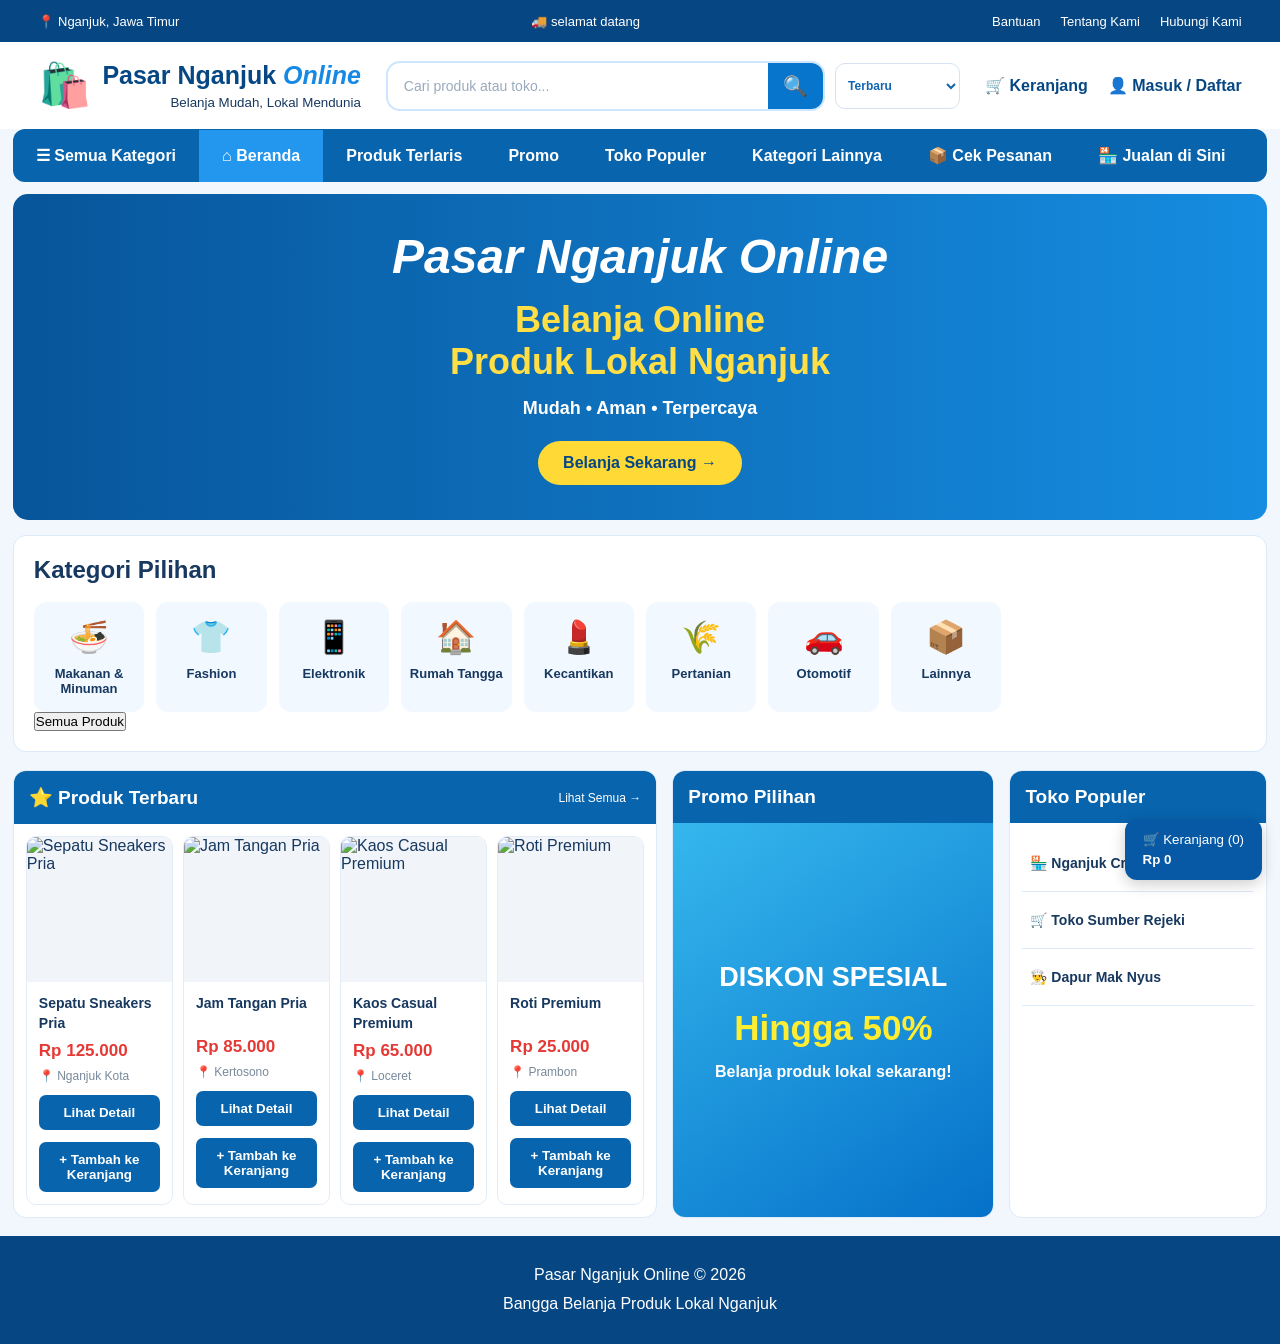
==== index.html @ 54456c12 "Add files via upload" ====
<!DOCTYPE html>
<html lang="id">
<head>
    <meta charset="UTF-8">
    <meta name="viewport" content="width=device-width, initial-scale=1.0">

    <title>Pasar Nganjuk Online</title>

    <meta name="description" content="Marketplace produk lokal Nganjuk. Belanja mudah, lokal mendunia.">

    <meta name="theme-color" content="#0759a5">

    <link rel="stylesheet" href="style.css">
</head>

<body>

    <!-- HEADER ATAS -->
    <div class="topbar">
        <div>📍 Nganjuk, Jawa Timur</div>
        <div>🚚 selamat datang </div>
        <div class="top-links">
            <a href="#">Bantuan</a>
            <a href="#">Tentang Kami</a>
            <a href="#">Hubungi Kami</a>
        </div>
    </div>

    <!-- HEADER UTAMA -->
    <header class="main-header">

        <div class="logo">
            <span class="logo-icon">🛍️</span>
            <div>
                <h1>Pasar Nganjuk <span>Online</span></h1>
                <small>Belanja Mudah, Lokal Mendunia</small>
            </div>
        </div>

        <div class="search-urutan-wrapper">

    <div class="search-box">
        <input
            id="searchInput"
            type="search"
            placeholder="Cari produk atau toko..."
        >
        <button aria-label="Cari">🔍</button>
    </div>

    <div class="filter-urutan">
        <label for="urutkanProduk">Urutkan:</label>
        <select id="urutkanProduk">
            <option value="terbaru">Terbaru</option>
            <option value="termurah">Termurah</option>
            <option value="termahal">Termahal</option>
        </select>
    </div>

</div>

<div class="header-actions">
    <a href="keranjang.html">🛒 Keranjang</a>
    <a href="#">👤 Masuk / Daftar</a>
</div>

    </header>
</div>

    <!-- NAVIGASI DESKTOP -->
<nav class="main-nav">
    <a href="#">☰ Semua Kategori</a>
    <a href="#" class="active">⌂ Beranda</a>
    <a href="#">Produk Terlaris</a>
    <a href="#">Promo</a>
    <a href="#">Toko Populer</a>
    <a href="#">Kategori Lainnya</a>
    <a href="riwayat-pesanan.html">📦 Cek Pesanan</a>

    <!-- MENU PENJUAL -->
    <a href="penjual.html">🏪 Jualan di Sini</a>
</nav>
    <main>

        <!-- BANNER UTAMA -->
        <section class="hero">
            <div class="hero-content">
                <h2>Pasar Nganjuk Online</h2>
                <h3>Belanja Online<br>Produk Lokal Nganjuk</h3>
                <p>Mudah • Aman • Terpercaya</p>
                <button>Belanja Sekarang →</button>
            </div>
        </section>

        <!-- KATEGORI -->
        <section class="category-section">
            <h2>Kategori Pilihan</h2>

            

<div class="categories">
    <div class="category-item" data-category="Makanan & Minuman">🍜<p>Makanan & Minuman</p></div>
    <div class="category-item" data-category="Fashion">👕<p>Fashion</p></div>
    <div class="category-item" data-category="Elektronik">📱<p>Elektronik</p></div>
    <div class="category-item" data-category="Rumah Tangga">🏠<p>Rumah Tangga</p></div>
    <div class="category-item" data-category="Kecantikan">💄<p>Kecantikan</p></div>
    <div class="category-item" data-category="Pertanian">🌾<p>Pertanian</p></div>
    <div class="category-item" data-category="Otomotif">🚗<p>Otomotif</p></div>
    <div class="category-item" data-category="Lainnya">📦<p>Lainnya</p></div>
</div>
<button id="semuaProduk" class="btn-semua-produk">
    Semua Produk
</button>


        </section>

        <!-- KONTEN MARKETPLACE -->
        <section class="marketplace-content">

            <div class="product-section">
                <div class="section-title">
                    <h2>⭐ Produk Terbaru</h2>
                    <a href="#">Lihat Semua →</a>
                </div>

                <div class="products" id="products">
                    <!-- Produk akan dimuat melalui JavaScript -->
                </div>
            </div>

            <div class="promo-section">
                <div class="section-title">
                    <h2>Promo Pilihan</h2>
                </div>

                <div class="promo-banner">
                    <h2>DISKON SPESIAL</h2>
                    <h3>Hingga 50%</h3>
                    <p>Belanja produk lokal sekarang!</p>
                </div>
            </div>

            <div class="store-section">
                <div class="section-title">
                    <h2>Toko Populer</h2>
                </div>

                <div class="popular-stores">
                    <div>🏪 Nganjuk Craft</div>
                    <div>🛒 Toko Sumber Rejeki</div>
                    <div>👨‍🍳 Dapur Mak Nyus</div>
                </div>
            </div>

        </section>

    </main>
<!-- NAVIGASI KHUSUS HP -->
<nav class="mobile-nav">
    <a href="#" class="active">🏠<span>Beranda</span></a>
    <a href="#">🔎<span>Cari</span></a>
    <a href="#">📂<span>Kategori</span></a>
    <a href="keranjang.html">🛒<span>Keranjang</span></a>
    <a href="riwayat-pesanan.html">📦<span>Cek Pesanan</span></a>
    <a href="penjual.html">🏪<span>Jualan</span></a>
</nav>

    <!-- FOOTER -->
    <footer>
        <p>Pasar Nganjuk Online © 2026</p>
        <p>Bangga Belanja Produk Lokal Nganjuk</p>
    </footer>

    <script src="https://cdn.jsdelivr.net/npm/@supabase/supabase-js@2"></script>
<script src="supabase.js"></script>
<script src="script.js"></script>

</body>
</html>
---- style.css ----
/* =========================================
   PASAR NGANJUK ONLINE - STYLE.CSS
   Versi dirapikan: desktop, tablet, dan HP
   Nama class/ID dipertahankan
========================================= */

/* RESET & WARNA */
* {
    margin: 0;
    padding: 0;
    box-sizing: border-box;
}

:root {
    --blue: #0864ad;
    --dark-blue: #064783;
    --light-blue: #eaf5ff;
    --white: #ffffff;
    --text: #17385f;
    --border: #dceafa;
    --green: #13a76b;
}

body {
    font-family: Arial, sans-serif;
    background: #f1f7fd;
    color: var(--text);
}

/* =========================================
   TOPBAR
========================================= */
.topbar {
    min-height: 42px;
    background: var(--dark-blue);
    color: #fff;
    padding: 10px 3%;
    display: flex;
    align-items: center;
    justify-content: space-between;
    gap: 15px;
    font-size: 13px;
}

.top-links {
    display: flex;
    gap: 20px;
}

.top-links a {
    color: #fff;
    text-decoration: none;
}

/* =========================================
   HEADER & PENCARIAN
========================================= */
.main-header {
    background: #fff;
    padding: 18px 3%;
    display: flex;
    align-items: center;
    justify-content: space-between;
    gap: 25px;
}

.logo {
    display: flex;
    align-items: center;
    gap: 10px;
    flex-shrink: 0;
}

.logo-icon {
    font-size: 43px;
}

.logo h1 {
    font-size: 25px;
    color: var(--dark-blue);
}

.logo h1 span {
    color: #1689e5;
    font-style: italic;
}

.logo small {
    display: block;
    text-align: right;
    margin-top: 5px;
}

.search-box {
    display: flex;
    align-items: center;
    flex: 1;
    min-width: 0;
    max-width: 650px;
    height: 50px;
    border: 2px solid #cce6ff;
    border-radius: 14px;
    overflow: hidden;
    background: #fff;
    transition: border-color .2s, box-shadow .2s;
}

.search-box:focus-within {
    border-color: #1680dc;
    box-shadow: 0 0 0 4px #1680dc18;
}

.search-box input {
    flex: 1;
    width: 100%;
    min-width: 0;
    height: 100%;
    padding: 0 16px;
    border: none;
    outline: none;
    background: transparent;
    color: #26384a;
    font-size: 14px;
}

.search-box input::placeholder {
    color: #9aaabd;
}

.search-box button {
    width: 55px;
    height: 100%;
    flex-shrink: 0;
    border: none;
    background: #0875cc;
    color: #fff;
    font-size: 20px;
    cursor: pointer;
    transition: background .2s;
}

.search-box button:hover {
    background: #055da6;
}

.header-actions {
    display: flex;
    gap: 20px;
}

.header-actions a {
    color: var(--dark-blue);
    text-decoration: none;
    font-weight: bold;
}

/* PENCARIAN + URUTAN PRODUK */
.search-urutan-wrapper {
    display: flex;
    align-items: center;
    gap: 10px;
    flex: 1;
    min-width: 0;
}

.search-urutan-wrapper .search-box {
    flex: 1;
    width: auto;
    min-width: 0;
}

.filter-urutan {
    display: flex;
    align-items: center;
    justify-content: flex-end;
    gap: 10px;
    max-width: 1200px;
    margin: 15px auto;
    padding: 0 20px;
}

.filter-urutan label {
    color: #52677d;
    font-size: 14px;
    font-weight: 600;
}

.filter-urutan select {
    padding: 11px 14px;
    border: 1px solid #d5e3f2;
    border-radius: 10px;
    background: #fff;
    color: #1264b0;
    font-size: 14px;
    font-weight: 600;
    cursor: pointer;
    outline: none;
}

.filter-urutan select:focus {
    border-color: #1680dc;
    box-shadow: 0 0 0 3px #1680dc20;
}

.search-urutan-wrapper .filter-urutan {
    margin: 0;
    padding: 0;
    flex-shrink: 0;
}

.search-urutan-wrapper .filter-urutan label {
    display: none;
}

.search-urutan-wrapper .filter-urutan select {
    width: 125px;
    max-width: 125px;
    height: 46px;
    padding: 0 8px;
    font-size: 12px;
}

/* =========================================
   NAVIGASI DESKTOP
========================================= */
.main-nav {
    display: flex;
    align-items: center;
    margin: 0 1%;
    background: var(--blue);
    border-radius: 12px;
    overflow-x: auto;
}

.main-nav a {
    padding: 17px 23px;
    color: #fff;
    text-decoration: none;
    white-space: nowrap;
    font-weight: bold;
}

.main-nav a.active {
    background: #2397ee;
}

/* =========================================
   HERO / BANNER UTAMA
========================================= */
.hero {
    min-height: 275px;
    margin: 12px 1%;
    border-radius: 15px;
    background: linear-gradient(90deg, #07559a, #168de1);
    display: flex;
    align-items: center;
    justify-content: center;
    text-align: center;
    color: #fff;
    overflow: hidden;
}

.hero-content {
    padding: 35px 20px;
}

.hero h2 {
    margin-bottom: 15px;
    font-size: clamp(28px, 4vw, 48px);
    font-style: italic;
}

.hero h3 {
    margin-bottom: 15px;
    color: #ffdf45;
    font-size: clamp(22px, 3vw, 36px);
}

.hero p {
    margin-bottom: 22px;
    font-size: 18px;
    font-weight: bold;
}

.hero button {
    padding: 13px 25px;
    border: none;
    border-radius: 25px;
    background: #ffda36;
    color: #064783;
    font-size: 16px;
    font-weight: bold;
    cursor: pointer;
}

/* =========================================
   KATEGORI
========================================= */
.category-section,
.product-section,
.promo-section,
.store-section {
    background: #fff;
    border: 1px solid var(--border);
    border-radius: 13px;
    overflow: hidden;
}

.category-section {
    margin: 15px 1%;
    padding: 20px;
}

.category-section > h2 {
    margin-bottom: 18px;
}

.categories {
    display: grid;
    grid-template-columns: repeat(10, minmax(0, 1fr));
    gap: 12px;
}

.categories div {
    padding: 16px 5px;
    border-radius: 12px;
    background: #f1f8ff;
    text-align: center;
    font-size: 32px;
}

.categories p {
    margin-top: 10px;
    font-size: 13px;
    font-weight: bold;
}

/* =========================================
   AREA MARKETPLACE
========================================= */
.marketplace-content {
    display: grid;
    grid-template-columns: 2fr 1fr .8fr;
    align-items: stretch;
    gap: 15px;
    margin: 18px 1%;
}

.section-title {
    display: flex;
    align-items: center;
    justify-content: space-between;
    gap: 10px;
    padding: 15px;
    background: var(--blue);
    color: #fff;
}

.section-title h2 {
    font-size: 19px;
}

.section-title a {
    color: #fff;
    text-decoration: none;
    font-size: 12px;
}

/* KARTU PRODUK BERANDA */
.products {
    display: grid;
    grid-template-columns: repeat(4, minmax(0, 1fr));
    gap: 10px;
    padding: 12px;
}

.product {
    padding: 0;
    border: 1px solid #e3edf8;
    border-radius: 10px;
    background: #fff;
    overflow: hidden;
    cursor: pointer;
    transition: transform .2s, box-shadow .2s;
}

.product:hover {
    transform: translateY(-4px);
    box-shadow: 0 6px 18px #07559a20;
}

.product .photo {
    margin-bottom: 12px;
    padding: 25px 5px;
    border-radius: 8px;
    background: #f1f5fa;
    text-align: center;
    font-size: 45px;
}

.product-image {
    width: 100%;
    aspect-ratio: 1 / 1;
    overflow: hidden;
    background: #f1f5fa;
}

.product-image img {
    display: block;
    width: 100%;
    height: 100%;
    object-fit: cover;
    transition: transform .3s;
}

.product:hover .product-image img {
    transform: scale(1.05);
}

.product-info {
    padding: 12px;
}

.product-info h3 {
    min-height: 35px;
    margin-bottom: 8px;
    font-size: 14px;
    line-height: 1.4;
}

.product h3 {
    margin-bottom: 8px;
    font-size: 14px;
}

.product .price {
    color: #e53935;
    font-size: 17px;
    font-weight: bold;
}

.product-info .location {
    margin-top: 8px;
    color: #78899b;
    font-size: 12px;
}

.buy-button {
    width: 100%;
    margin-top: 12px;
    padding: 10px;
    border: none;
    border-radius: 7px;
    background: #0864ad;
    color: #fff;
    font-weight: bold;
    cursor: pointer;
}

.buy-button:hover {
    background: #064783;
}

/* PROMO & TOKO POPULER */
.promo-banner {
    height: calc(100% - 50px);
    min-height: 260px;
    padding: 40px 15px;
    background: linear-gradient(145deg, #35b7ed, #0571c9);
    color: #fff;
    display: flex;
    flex-direction: column;
    align-items: center;
    justify-content: center;
    text-align: center;
}

.promo-banner h2 {
    font-size: 27px;
}

.promo-banner h3 {
    margin: 15px 0;
    color: #ffed32;
    font-size: 35px;
}

.promo-banner p {
    font-weight: bold;
}

.popular-stores {
    padding: 12px;
}

.popular-stores div {
    padding: 20px 8px;
    border-bottom: 1px solid var(--border);
    font-size: 14px;
    font-weight: bold;
}

/* =========================================
   FOOTER & NAVIGASI HP
========================================= */
footer {
    padding: 25px;
    background: var(--dark-blue);
    color: #fff;
    text-align: center;
    line-height: 1.8;
}

.mobile-nav {
    display: none;
}

.mobile-nav a {
    flex: 1;
    min-width: 0;
    display: flex;
    flex-direction: column;
    align-items: center;
    justify-content: center;
    gap: 4px;
    color: #60758b;
    text-decoration: none;
    font-size: 19px;
    text-align: center;
    white-space: nowrap;
}

.mobile-nav a span {
    font-size: 9px;
}

.mobile-nav a.active {
    color: var(--blue);
    font-weight: bold;
}

/* =========================================
   RINGKASAN & PANEL KERANJANG
========================================= */
#cartSummary {
    position: fixed;
    right: 18px;
    bottom: 20px;
    z-index: 1000;
    display: flex;
    flex-direction: column;
    gap: 5px;
    padding: 13px 18px;
    border: none;
    border-radius: 12px;
    background: #0759a5;
    color: #fff;
    box-shadow: 0 4px 15px #0003;
    text-align: left;
    cursor: pointer;
}

#cartOverlay {
    position: fixed;
    inset: 0;
    z-index: 2000;
    display: none;
    justify-content: flex-end;
    background: #0008;
}

#cartOverlay.show {
    display: flex;
}

.cart-panel {
    display: flex;
    flex-direction: column;
    width: 100%;
    max-width: 430px;
    height: 100%;
    padding: 20px;
    background: #fff;
    overflow-y: auto;
}

.cart-header {
    display: flex;
    align-items: center;
    justify-content: space-between;
    padding-bottom: 15px;
    border-bottom: 1px solid #e5eaf0;
}

.cart-header button {
    padding: 9px 12px;
    border: none;
    border-radius: 8px;
    background: #edf3f8;
    font-size: 18px;
    cursor: pointer;
}

#cartItems {
    flex: 1;
}

.cart-item {
    padding: 16px 0;
    border-bottom: 1px solid #e5eaf0;
}

.cart-item-info p {
    color: #0759a5;
    font-weight: bold;
}

.cart-controls {
    display: flex;
    align-items: center;
    gap: 12px;
}

.cart-controls button {
    padding: 6px 11px;
    border: 1px solid #dce3eb;
    border-radius: 6px;
    background: #f5f8fb;
    cursor: pointer;
}

.cart-controls .remove-button {
    margin-left: auto;
    color: #d33;
}

.cart-empty {
    padding: 35px 10px;
    color: #78899b;
    text-align: center;
}

.cart-footer {
    padding-top: 15px;
    border-top: 1px solid #e5eaf0;
}

.cart-footer strong {
    display: block;
    margin: 8px 0 15px;
    color: #0759a5;
    font-size: 22px;
}

.checkout-button {
    width: 100%;
    padding: 14px;
    border: none;
    border-radius: 9px;
    background: #0759a5;
    color: #fff;
    font-weight: bold;
    cursor: pointer;
}

/* =========================================
   CHECKOUT POPUP
========================================= */
#checkoutOverlay {
    position: fixed;
    inset: 0;
    z-index: 3000;
    display: none;
    align-items: center;
    justify-content: center;
    padding: 15px;
    background: #0008;
}

#checkoutOverlay.show {
    display: flex;
}

.checkout-panel {
    width: 100%;
    max-width: 480px;
    max-height: 90vh;
    padding: 22px;
    border-radius: 14px;
    background: #fff;
    overflow-y: auto;
}

.checkout-panel label {
    display: block;
    margin: 15px 0 6px;
    font-size: 14px;
    font-weight: 600;
}

.checkout-panel input,
.checkout-panel textarea {
    width: 100%;
    padding: 12px;
    border: 1px solid #dce3eb;
    border-radius: 8px;
    font: inherit;
}

.checkout-panel textarea {
    min-height: 75px;
    resize: vertical;
}

.checkout-total {
    display: flex;
    align-items: center;
    justify-content: space-between;
    margin: 22px 0 15px;
    padding-top: 15px;
    border-top: 1px solid #e5eaf0;
}

.checkout-total strong {
    color: #0759a5;
    font-size: 20px;
}

#checkoutMessage {
    color: #16834a;
    font-size: 13px;
    line-height: 1.5;
}

/* =========================================
   DASHBOARD PENJUAL
========================================= */
body:has(.seller-dashboard) {
    min-height: 100vh;
    background: #f3f7fc;
    color: #183b5d;
}

.seller-header {
    display: flex;
    align-items: center;
    justify-content: space-between;
    gap: 15px;
    padding: 18px max(5%, calc((100% - 1100px) / 2));
    background: linear-gradient(115deg, #064783, #0878c9);
    color: #fff;
    box-shadow: 0 3px 14px #06478320;
}

.seller-header h2 {
    margin: 0;
    font-size: clamp(18px, 2.5vw, 23px);
    font-weight: 700;
}

.seller-header a {
    display: inline-flex;
    align-items: center;
    gap: 6px;
    padding: 9px 13px;
    border: 1px solid #ffffff55;
    border-radius: 9px;
    color: #fff;
    text-decoration: none;
    font-size: 13px;
    transition: background .2s;
}

.seller-header a:hover {
    background: #ffffff20;
}

.seller-dashboard {
    width: min(100% - 32px, 900px);
    max-width: 900px;
    margin: 32px auto 60px;
    padding: 0;
}

.seller-dashboard > h1 {
    margin-bottom: 8px;
    color: #123d66;
    font-size: clamp(25px, 4vw, 32px);
    line-height: 1.25;
}

.seller-dashboard > p {
    margin-bottom: 24px;
    color: #687f96;
    font-size: 14px;
    line-height: 1.6;
}

.seller-card {
    margin-top: 18px;
    padding: 24px;
    border: 1px solid #e1eaf3;
    border-radius: 16px;
    background: #fff;
    box-shadow: 0 5px 20px #17385f0a;
}

.seller-card h2 {
    margin: 0 0 18px;
    padding-bottom: 13px;
    border-bottom: 1px solid #edf1f6;
    color: #164b79;
    font-size: 19px;
}

.seller-card label {
    display: block;
    margin: 16px 0 7px;
    color: #294b6b;
    font-size: 13px;
    font-weight: 700;
}

.seller-card input {
    display: block;
    width: 100%;
    min-height: 46px;
    padding: 11px 13px;
    border: 1px solid #d6e1ed;
    border-radius: 9px;
    outline: none;
    background: #fbfdff;
    color: #17385f;
    font: inherit;
    font-size: 14px;
    transition: border-color .2s, box-shadow .2s, background .2s;
}

.seller-card input:focus {
    border-color: #1689e5;
    background: #fff;
    box-shadow: 0 0 0 3px #1689e51a;
}

.seller-card input[type="file"] {
    min-height: auto;
    padding: 9px;
    background: #f8fbff;
    cursor: pointer;
}

.seller-card input[type="file"]::file-selector-button {
    margin-right: 10px;
    padding: 8px 11px;
    border: 0;
    border-radius: 7px;
    background: #e7f2fc;
    color: #0759a5;
    font-weight: 700;
    cursor: pointer;
}

.seller-card > button,
.seller-product button {
    min-height: 43px;
    padding: 11px 18px;
    border: 0;
    border-radius: 9px;
    background: #0864ad;
    color: #fff;
    font-size: 14px;
    font-weight: 700;
    cursor: pointer;
    transition: background .2s, transform .2s;
}

.seller-card > button {
    width: 100%;
    margin-top: 20px;
}

.seller-card > button:hover,
.seller-product button:hover {
    background: #064783;
}

.seller-card > button:active,
.seller-product button:active {
    transform: scale(.98);
}

#pesanToko,
#pesanProduk {
    margin-top: 12px;
    color: #16834a;
    font-size: 13px;
    line-height: 1.5;
    overflow-wrap: anywhere;
}

#daftarProdukPenjual {
    display: grid;
    gap: 12px;
}

.seller-product {
    display: flex;
    align-items: center;
    gap: 16px;
    min-width: 0;
    padding: 13px;
    border: 1px solid #e7edf4;
    border-radius: 12px;
    background: #fbfdff;
}

.seller-product img {
    flex: 0 0 92px;
    width: 92px;
    height: 92px;
    border: 1px solid #e7edf4;
    border-radius: 10px;
    background: #f1f5fa;
    object-fit: cover;
}

.seller-product > div {
    flex: 1;
    min-width: 0;
}

.seller-product strong {
    display: block;
    margin-bottom: 6px;
    color: #17385f;
    font-size: 15px;
    overflow-wrap: anywhere;
}

.seller-product p {
    margin-bottom: 10px;
    color: #0864ad;
    font-size: 15px;
    font-weight: 700;
}

.seller-product button {
    min-height: 34px;
    padding: 7px 13px;
    background: #fff0f0;
    color: #c62828;
    font-size: 12px;
}

.seller-product button:hover {
    background: #ffe0e0;
    color: #a71919;
}

#daftarProdukPenjual > p {
    padding: 18px;
    border: 1px dashed #d6e1ed;
    border-radius: 10px;
    color: #71869b;
    text-align: center;
    font-size: 14px;
}

/* =========================================
   HALAMAN DETAIL TOKO
========================================= */
.halaman-toko {
    max-width: 1100px;
    margin: 25px auto;
    padding: 15px;
}

.kartu-profil-toko {
    margin-bottom: 25px;
    padding: 25px;
    border-radius: 12px;
    background: #fff;
    box-shadow: 0 2px 10px rgba(0, 0, 0, .08);
}

.kartu-profil-toko h1 {
    margin-bottom: 12px;
    color: #1769aa;
}

.kartu-profil-toko p {
    margin: 8px 0;
    color: #555;
}

.produk-toko h2 {
    margin-bottom: 20px;
    color: #222;
}

#daftarProdukToko {
    display: grid;
    grid-template-columns: repeat(auto-fill, minmax(180px, 1fr));
    gap: 15px;
}

.kartu-produk-toko {
    padding: 12px;
    border-radius: 10px;
    background: #fff;
    box-shadow: 0 2px 8px rgba(0, 0, 0, .08);
    overflow: hidden;
}

.kartu-produk-toko img {
    width: 100%;
    height: 170px;
    border-radius: 8px;
    object-fit: cover;
}

.kartu-produk-toko h3 {
    margin: 10px 0;
    font-size: 15px;
}

.harga-produk-toko {
    color: #e53935;
    font-weight: bold;
}

/* BANNER TOKO */
.banner-toko {
    width: 100%;
    height: 230px;
    border-radius: 16px 16px 0 0;
    background: #e8f1fb;
    overflow: hidden;
}

.banner-toko img {
    display: block;
    width: 100%;
    height: 100%;
    object-fit: cover;
}

.banner-kosong {
    display: flex;
    align-items: center;
    justify-content: center;
    height: 100%;
    color: #1769aa;
    font-size: 22px;
    font-weight: bold;
}

/* KARTU PROFIL TOKO */
.kartu-profil-toko {
    margin: 0 0 30px;
    padding: 0 25px 25px;
    border-radius: 0 0 16px 16px;
    background: #fff;
    box-shadow: 0 5px 20px rgba(0, 0, 0, .07);
}

.identitas-toko {
    display: flex;
    align-items: flex-end;
    gap: 20px;
}

.foto-profil-toko,
.foto-profil-kosong {
    position: relative;
    flex-shrink: 0;
    width: 120px;
    height: 120px;
    margin-top: -65px;
    border: 5px solid #fff;
    border-radius: 50%;
    background: #e8f1fb;
    object-fit: cover;
    box-shadow: 0 3px 12px rgba(0, 0, 0, .15);
}

.foto-profil-kosong {
    display: flex;
    align-items: center;
    justify-content: center;
    font-size: 40px;
}

.info-identitas-toko {
    flex: 1;
    min-width: 0;
    padding-top: 15px;
}

.info-identitas-toko h1,
.identitas-toko h1 {
    margin: 0 0 12px;
    color: #1769aa;
    font-size: 25px;
}

.info-identitas-toko p {
    margin: 8px 0;
    color: #555;
    line-height: 1.5;
}

.deskripsi-toko {
    margin-top: 15px !important;
    color: #666 !important;
    line-height: 1.7 !important;
}

/* TOMBOL WHATSAPP TOKO */
.tombol-whatsapp {
    display: inline-block;
    margin-top: 12px;
    padding: 11px 18px;
    border-radius: 8px;
    background: #20b65a;
    color: #fff;
    text-decoration: none;
    font-weight: bold;
    transition: background .2s, transform .2s;
}

.tombol-whatsapp:hover {
    background: #159447;
    transform: translateY(-2px);
}

/* LABEL KATEGORI PRODUK TOKO */
.kategori-produk-toko {
    display: inline-block;
    margin: 5px 0;
    padding: 5px 10px;
    border-radius: 20px;
    background: #e8f1fb;
    color: #1769aa;
    font-size: 12px;
    font-weight: 600;
}

/* =========================================
   DETAIL PRODUK TOKO
========================================= */
#detailProdukToko {
    position: fixed;
    inset: 0;
    z-index: 9999;
    display: flex;
    align-items: center;
    justify-content: center;
    padding: 15px;
    background: rgba(0, 0, 0, .65);
}

.isi-detail-toko {
    position: relative;
    width: 100%;
    max-width: 500px;
    max-height: 90vh;
    padding: 25px;
    border-radius: 18px;
    background: #fff;
    overflow-y: auto;
}

.isi-detail-toko img {
    width: 100%;
    height: 280px;
    border-radius: 12px;
    object-fit: contain;
}

.isi-detail-toko h2 {
    margin: 18px 0 8px;
}

.isi-detail-toko h3 {
    color: #0878df;
    font-size: 23px;
}

#tutupDetailToko {
    position: absolute;
    top: 12px;
    right: 12px;
    width: 35px;
    height: 35px;
    border: none;
    border-radius: 50%;
    background: #fff;
    font-size: 22px;
    cursor: pointer;
}

.tombol-detail-toko,
.tombol-keranjang-toko,
#tambahKeranjangDetail {
    width: 100%;
    margin-top: 8px;
    padding: 12px;
    border: none;
    border-radius: 9px;
    font-size: 14px;
    font-weight: bold;
    cursor: pointer;
    transition: background .2s;
}

.tombol-detail-toko {
    background: #eaf3ff;
    color: #0878df;
}

.tombol-keranjang-toko,
#tambahKeranjangDetail {
    background: #0878df;
    color: #fff;
}

.tombol-detail-toko:hover {
    background: #d6e8ff;
}

.tombol-keranjang-toko:hover,
#tambahKeranjangDetail:hover {
    background: #0564bd;
}

#tambahKeranjangDetail {
    margin-top: 20px;
    padding: 14px;
    font-size: 16px;
}

/* =========================================
   HALAMAN KERANJANG BELANJA
   Class .halaman-toko dipertahankan karena
   digunakan juga pada halaman keranjang.
========================================= */
.checkout-keranjang {
    margin-top: 25px;
    padding: 25px;
    border: 1px solid #e8edf4;
    border-radius: 14px;
    background: #fff;
    box-shadow: 0 3px 15px rgba(0, 0, 0, .04);
}

.checkout-keranjang h2 {
    margin: 0 0 22px;
    padding-bottom: 15px;
    border-bottom: 1px solid #edf0f5;
    color: #1d3557;
}

.checkout-keranjang label {
    display: block;
    margin: 16px 0 8px;
    color: #34445a;
    font-weight: 600;
}

.checkout-keranjang input,
.checkout-keranjang textarea {
    width: 100%;
    padding: 13px;
    border: 1px solid #dce3ed;
    border-radius: 9px;
    background: #fff;
    font-size: 14px;
}

.checkout-keranjang textarea {
    min-height: 90px;
    resize: vertical;
}

.checkout-keranjang input:focus,
.checkout-keranjang textarea:focus {
    outline: none;
    border-color: #0875d1;
    box-shadow: 0 0 0 3px rgba(8, 117, 209, .10);
}

.checkout-keranjang button {
    width: 100%;
    margin-top: 15px;
    padding: 15px;
    border: none;
    border-radius: 9px;
    background: #0875d1;
    color: #fff;
    font-size: 16px;
    font-weight: bold;
    cursor: pointer;
}

.checkout-keranjang button:hover {
    background: #0561ae;
}

/* ITEM KERANJANG */
.item-keranjang {
    margin-bottom: 14px;
    padding: 22px;
    border: 1px solid #e8edf4;
    border-radius: 13px;
    background: #fff;
    box-shadow: 0 3px 12px rgba(0, 0, 0, .04);
}

.item-keranjang h3 {
    margin: 0 0 8px;
    color: #243b53;
    font-size: 18px;
}

.item-keranjang p {
    margin: 7px 0;
    color: #778397;
}

.item-keranjang p:nth-of-type(2) {
    color: #0875d1;
    font-size: 18px;
    font-weight: bold;
}

.kontrol-jumlah {
    display: flex;
    align-items: center;
    gap: 13px;
    margin: 15px 0;
}

.kontrol-jumlah button {
    width: 35px;
    height: 35px;
    border: 1px solid #dce5ef;
    border-radius: 8px;
    background: #f0f6ff;
    color: #0875d1;
    font-size: 20px;
    cursor: pointer;
}

.kontrol-jumlah span {
    min-width: 20px;
    font-weight: bold;
    text-align: center;
}

.item-keranjang > button {
    padding: 8px 15px;
    border: none;
    border-radius: 7px;
    background: #fff0f0;
    color: #dc3545;
    cursor: pointer;
}

/* TOTAL KERANJANG */
.total-keranjang {
    display: flex;
    align-items: center;
    justify-content: space-between;
    gap: 10px;
    margin: 20px 0;
    padding: 22px;
    border: 1px solid #e4edf7;
    border-radius: 13px;
    background: #fff;
}

.total-keranjang h3 {
    margin: 0;
    color: #52647a;
}

.total-keranjang h2 {
    margin: 0;
    color: #0875d1;
    font-size: 24px;
}

/* =========================================
   RESPONSIVE TABLET
========================================= */
@media (max-width: 1000px) {
    .categories {
        grid-template-columns: repeat(5, minmax(0, 1fr));
    }

    .marketplace-content {
        grid-template-columns: 1fr 1fr;
    }

    .product-section {
        grid-column: 1 / -1;
    }

    .header-actions {
        display: none;
    }
}

/* =========================================
   RESPONSIVE HP & TABLET KECIL
========================================= */
@media (max-width: 768px) {
    body {
        padding-bottom: 85px;
    }

    .main-nav {
        display: none !important;
    }

    .mobile-nav {
        position: fixed;
        right: 0;
        bottom: 0;
        left: 0;
        z-index: 9999;
        display: flex !important;
        align-items: center;
        justify-content: space-around;
        width: 100%;
        height: 70px;
        padding: 4px 2px;
        border-top: 1px solid var(--border);
        background: #fff;
        box-shadow: 0 -3px 12px #00000015;
    }

    .mobile-nav a {
        gap: 5px;
        white-space: normal;
    }

    .mobile-nav a span {
        font-size: 9px;
        line-height: 1.2;
    }

    .mobile-nav a.active {
        color: #0864ad;
    }

    .main-header {
        flex-wrap: wrap;
        gap: 12px;
        padding: 12px;
    }

    .main-header .logo {
        width: 100%;
    }

    .main-header .search-urutan-wrapper {
        order: 2;
        width: 100%;
        flex-wrap: nowrap;
        gap: 8px;
    }

    .main-header .search-box {
        flex: 1;
        width: auto;
        min-width: 0;
        max-width: none;
        height: 46px;
    }

    .main-header .search-box input {
        min-width: 0;
        padding: 0 10px;
        font-size: 13px;
    }

    .main-header .search-box button {
        width: 42px;
    }

    .main-header .filter-urutan {
        order: 2;
        width: 118px;
        margin: 0;
        padding: 0;
        flex-shrink: 0;
    }

    .main-header .filter-urutan select {
        width: 100%;
        max-width: 100%;
        height: 46px;
        padding: 0 7px;
        border-radius: 12px;
        background: #f7faff;
        font-size: 12px;
    }

    .main-header .header-actions {
        order: 3;
    }

    .filter-urutan {
        justify-content: flex-start;
        margin: 10px 12px 15px;
        padding: 0;
    }

    .filter-urutan label {
        white-space: nowrap;
    }

    .filter-urutan select {
        flex: 1;
        max-width: none;
        height: 42px;
    }

    .search-urutan-wrapper {
        width: 100%;
        gap: 7px;
    }

    .search-urutan-wrapper .search-box {
        height: 44px;
    }

    .search-urutan-wrapper .filter-urutan {
        width: 115px;
        margin: 0;
        padding: 0;
    }

    .search-urutan-wrapper .filter-urutan select {
        width: 100%;
        max-width: 100%;
        height: 44px;
    }
}

/* =========================================
   RESPONSIVE SMARTPHONE
========================================= */
@media (max-width: 600px) {
    body {
        padding-bottom: 85px;
    }

    /* TOPBAR */
    .topbar {
        justify-content: center;
        font-size: 11px;
    }

    .topbar .top-links,
    .topbar div:nth-child(2) {
        display: none;
    }

    /* HEADER */
    .main-header {
        padding: 12px;
        gap: 12px;
    }

    .logo {
        width: 100%;
        justify-content: center;
    }

    .logo h1 {
        font-size: 21px;
    }

    .logo small {
        text-align: left;
    }

    .logo-icon {
        font-size: 35px;
    }

    .main-nav {
        display: none;
    }

    /* HERO */
    .hero {
        min-height: 210px;
        margin: 10px;
    }

    .hero-content {
        padding: 25px 12px;
    }

    .hero h2 {
        font-size: 25px;
    }

    .hero h3 {
        font-size: 21px;
    }

    .hero p {
        font-size: 14px;
    }

    /* KATEGORI */
    .category-section {
        margin: 10px;
        padding: 14px;
    }

    .categories {
        grid-template-columns: repeat(5, minmax(0, 1fr));
        gap: 7px;
    }

    .categories div {
        padding: 12px 3px;
        font-size: 23px;
    }

    .categories p {
        font-size: 10px;
    }

    /* MARKETPLACE */
    .marketplace-content {
        grid-template-columns: 1fr;
        gap: 12px;
        margin: 10px;
    }

    .product-section {
        grid-column: auto;
    }

    .section-title h2 {
        font-size: 16px;
    }

    .products {
        grid-template-columns: repeat(2, minmax(0, 1fr));
        gap: 9px;
        padding: 9px;
    }

    .product-info {
        padding: 9px;
    }

    .product-info h3,
    .product h3 {
        font-size: 13px;
    }

    .product .photo {
        padding: 25px 5px;
        font-size: 40px;
    }

    .product .price {
        font-size: 15px;
    }

    .buy-button {
        padding: 9px 5px;
        font-size: 12px;
    }

    .promo-banner {
        min-height: 200px;
    }

    .popular-stores div {
        padding: 15px 8px;
    }

    footer {
        font-size: 12px;
    }

    /* RINGKASAN KERANJANG */
    #cartSummary {
        right: 10px;
        bottom: 78px;
        padding: 10px 13px;
        font-size: 12px;
    }

    .cart-panel {
        max-width: 100%;
    }

    /* DASHBOARD PENJUAL */
    body:has(.seller-dashboard) {
        padding-bottom: 20px;
    }

    .seller-header {
        flex-direction: row;
        align-items: center;
        gap: 10px;
        padding: 15px 16px;
    }

    .seller-header h2 {
        font-size: 17px;
    }

    .seller-header a {
        padding: 8px 9px;
        font-size: 11px;
        white-space: nowrap;
    }

    .seller-dashboard {
        width: calc(100% - 24px);
        margin: 22px auto 35px;
    }

    .seller-dashboard > h1 {
        font-size: 25px;
    }

    .seller-dashboard > p {
        margin-bottom: 18px;
        font-size: 13px;
    }

    .seller-card {
        margin-top: 14px;
        padding: 17px;
        border-radius: 13px;
    }

    .seller-card h2 {
        font-size: 17px;
    }

    .seller-card input {
        min-height: 45px;
        font-size: 16px;
    }

    .seller-product {
        gap: 12px;
        padding: 10px;
    }

    .seller-product img {
        flex-basis: 76px;
        width: 76px;
        height: 76px;
    }

    .seller-product strong,
    .seller-product p {
        font-size: 14px;
    }

    /* HALAMAN TOKO */
    .halaman-toko {
        margin: 10px auto;
        padding: 12px;
    }

    .kartu-profil-toko {
        padding: 0 15px 20px;
        border-radius: 0 0 12px 12px;
    }

    .banner-toko {
        height: 160px;
        border-radius: 12px 12px 0 0;
    }

    .banner-kosong {
        font-size: 18px;
    }

    .identitas-toko {
        align-items: flex-end;
        gap: 12px;
    }

    .foto-profil-toko,
    .foto-profil-kosong {
        width: 85px;
        height: 85px;
        margin-top: -45px;
        border-width: 4px;
    }

    .info-identitas-toko {
        padding-top: 12px;
    }

    .info-identitas-toko h1,
    .identitas-toko h1 {
        margin-bottom: 8px;
        font-size: 19px;
    }

    .info-identitas-toko p {
        font-size: 13px;
    }

    .deskripsi-toko {
        font-size: 13px;
    }

    .tombol-whatsapp {
        display: block;
        width: 100%;
        padding: 10px 13px;
        font-size: 13px;
        text-align: center;
    }

    #daftarProdukToko {
        grid-template-columns: repeat(2, minmax(0, 1fr));
        gap: 10px;
    }

    .kartu-produk-toko img {
        height: 140px;
    }

    /* DETAIL PRODUK */
    .isi-detail-toko {
        padding: 18px;
    }

    .isi-detail-toko img {
        height: 220px;
    }

    /* KERANJANG */
    .checkout-keranjang {
        padding: 16px;
    }

    .item-keranjang {
        padding: 16px;
    }

    .total-keranjang {
        padding: 16px;
        gap: 10px;
    }

    .total-keranjang h2 {
        font-size: 20px;
    }
}
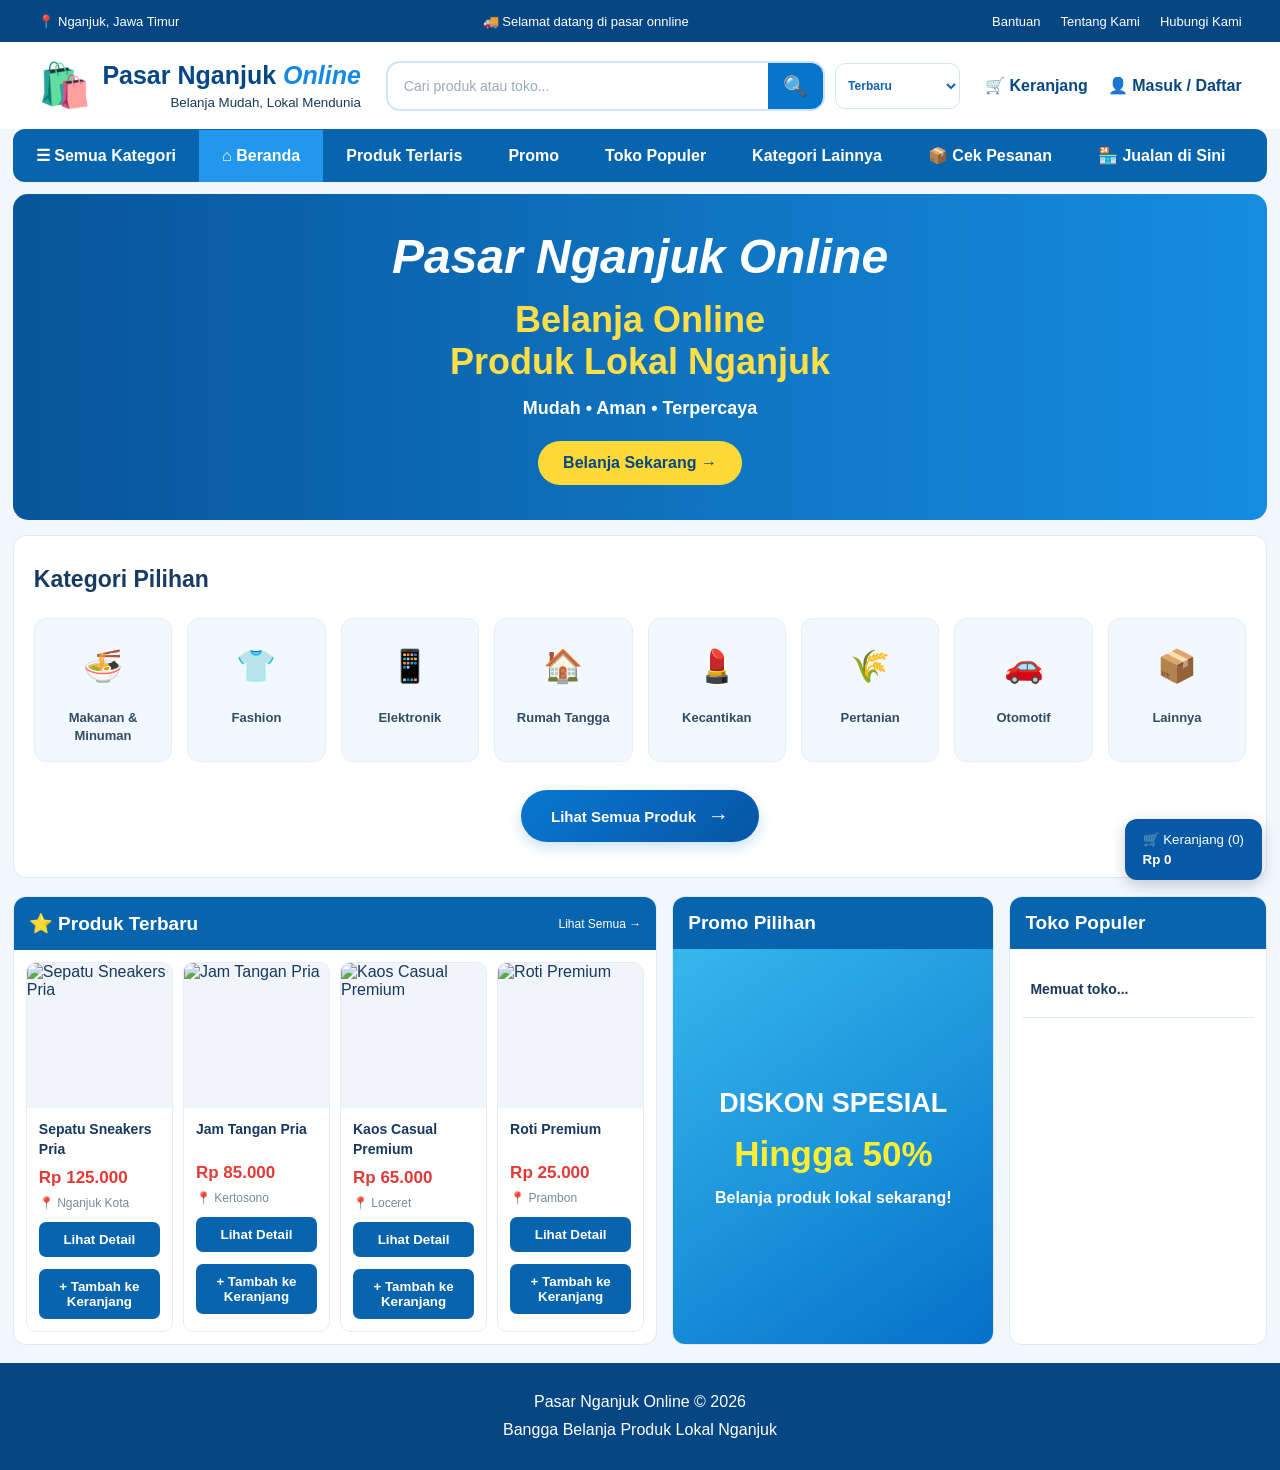
==== commit 26fcec8b: "Add files via upload" ====
--- a/index.html
+++ b/index.html
@@ -16,16 +16,22 @@
 
 <body>
 
-    <!-- HEADER ATAS -->
-    <div class="topbar">
-        <div>📍 Nganjuk, Jawa Timur</div>
-        <div>🚚 selamat datang </div>
-        <div class="top-links">
-            <a href="#">Bantuan</a>
-            <a href="#">Tentang Kami</a>
-            <a href="#">Hubungi Kami</a>
-        </div>
-    </div>
+   
+<!-- HEADER ATAS -->
+<div class="topbar">
+    <div>📍 Nganjuk, Jawa Timur</div>
+    <div>🚚 Selamat datang di pasar onnline
+
+    </div>
+
+    <div class="top-links">
+        <a href="bantuan.html">Bantuan</a>
+        <a href="tentang-kami.html">Tentang Kami</a>
+        <a href="hubungi-kami.html">Hubungi Kami</a>
+    </div>
+</div>
+
+
 
     <!-- HEADER UTAMA -->
     <header class="main-header">
@@ -93,28 +99,62 @@
             </div>
         </section>
 
-        <!-- KATEGORI -->
-        <section class="category-section">
-            <h2>Kategori Pilihan</h2>
-
-            
-
-<div class="categories">
-    <div class="category-item" data-category="Makanan & Minuman">🍜<p>Makanan & Minuman</p></div>
-    <div class="category-item" data-category="Fashion">👕<p>Fashion</p></div>
-    <div class="category-item" data-category="Elektronik">📱<p>Elektronik</p></div>
-    <div class="category-item" data-category="Rumah Tangga">🏠<p>Rumah Tangga</p></div>
-    <div class="category-item" data-category="Kecantikan">💄<p>Kecantikan</p></div>
-    <div class="category-item" data-category="Pertanian">🌾<p>Pertanian</p></div>
-    <div class="category-item" data-category="Otomotif">🚗<p>Otomotif</p></div>
-    <div class="category-item" data-category="Lainnya">📦<p>Lainnya</p></div>
-</div>
-<button id="semuaProduk" class="btn-semua-produk">
-    Semua Produk
-</button>
-
-
-        </section>
+
+<!-- KATEGORI -->
+<section class="category-section">
+    <h2>Kategori Pilihan</h2>
+
+    <div class="categories">
+
+        <div class="category-item" data-category="Makanan & Minuman">
+            <div class="category-icon">🍜</div>
+            <p>Makanan & Minuman</p>
+        </div>
+
+        <div class="category-item" data-category="Fashion">
+            <div class="category-icon">👕</div>
+            <p>Fashion</p>
+        </div>
+
+        <div class="category-item" data-category="Elektronik">
+            <div class="category-icon">📱</div>
+            <p>Elektronik</p>
+        </div>
+
+        <div class="category-item" data-category="Rumah Tangga">
+            <div class="category-icon">🏠</div>
+            <p>Rumah Tangga</p>
+        </div>
+
+        <div class="category-item" data-category="Kecantikan">
+            <div class="category-icon">💄</div>
+            <p>Kecantikan</p>
+        </div>
+
+        <div class="category-item" data-category="Pertanian">
+            <div class="category-icon">🌾</div>
+            <p>Pertanian</p>
+        </div>
+
+        <div class="category-item" data-category="Otomotif">
+            <div class="category-icon">🚗</div>
+            <p>Otomotif</p>
+        </div>
+
+        <div class="category-item" data-category="Lainnya">
+            <div class="category-icon">📦</div>
+            <p>Lainnya</p>
+        </div>
+
+    </div>
+
+    <button id="semuaProduk" class="btn-semua-produk">
+        <span>Lihat Semua Produk</span>
+        <span>→</span>
+    </button>
+
+</section>
+
 
         <!-- KONTEN MARKETPLACE -->
         <section class="marketplace-content">
@@ -148,9 +188,9 @@
                 </div>
 
                 <div class="popular-stores">
-                    <div>🏪 Nganjuk Craft</div>
-                    <div>🛒 Toko Sumber Rejeki</div>
-                    <div>👨‍🍳 Dapur Mak Nyus</div>
+                    <div class="popular-stores" id="popularStores">
+    <p>Memuat toko...</p>
+</div>
                 </div>
             </div>
 
--- a/style.css
+++ b/style.css
@@ -1868,3 +1868,195 @@
         font-size: 20px;
     }
 }
+
+
+
+/* =================================
+   KATEGORI PILIHAN
+================================= */
+
+.category-section {
+    padding: 30px 20px;
+}
+
+.category-section h2 {
+    color: #183b63;
+    font-size: 23px;
+    margin-bottom: 25px;
+}
+
+.categories {
+    display: grid;
+    grid-template-columns: repeat(8, minmax(0, 1fr));
+    gap: 15px;
+}
+
+.category-item {
+    background: #ffffff;
+    border: 1px solid #e8eef5;
+    border-radius: 14px;
+    padding: 18px 8px;
+    text-align: center;
+    cursor: pointer;
+    transition: 0.25s ease;
+}
+
+.category-item:hover {
+    transform: translateY(-5px);
+    border-color: #0878d1;
+    box-shadow: 0 7px 18px rgba(8, 120, 209, 0.12);
+}
+
+.category-icon {
+    width: 62px;
+    height: 62px;
+    margin: 0 auto 12px;
+    background: #eaf4ff;
+    border-radius: 18px;
+    display: flex;
+    align-items: center;
+    justify-content: center;
+    font-size: 31px;
+}
+
+.category-item p {
+    margin: 0;
+    color: #334b65;
+    font-size: 13px;
+    font-weight: 600;
+    line-height: 1.4;
+}
+
+/* =================================
+   TOMBOL SEMUA PRODUK
+================================= */
+
+.btn-semua-produk {
+    display: flex;
+    align-items: center;
+    justify-content: center;
+    gap: 12px;
+    margin: 28px auto 5px;
+    padding: 14px 30px;
+    min-width: 220px;
+    border: none;
+    border-radius: 30px;
+    background: linear-gradient(135deg, #0878d1, #0755a5);
+    color: white;
+    font-size: 15px;
+    font-weight: bold;
+    cursor: pointer;
+    box-shadow: 0 5px 14px rgba(8, 120, 209, 0.22);
+    transition: 0.25s ease;
+}
+
+.btn-semua-produk:hover {
+    transform: translateY(-3px);
+    box-shadow: 0 8px 20px rgba(8, 120, 209, 0.3);
+}
+
+.btn-semua-produk span:last-child {
+    font-size: 21px;
+}
+
+/* =================================
+   RESPONSIVE KATEGORI
+================================= */
+
+@media (max-width: 900px) {
+    .categories {
+        grid-template-columns: repeat(4, minmax(0, 1fr));
+    }
+}
+
+@media (max-width: 500px) {
+    .category-section {
+        padding: 20px 12px;
+    }
+
+    .categories {
+        grid-template-columns: repeat(4, minmax(0, 1fr));
+        gap: 9px;
+    }
+
+    .category-item {
+        padding: 13px 4px;
+    }
+
+    .category-icon {
+        width: 48px;
+        height: 48px;
+        font-size: 25px;
+        border-radius: 14px;
+    }
+
+    .category-item p {
+        font-size: 11px;
+    }
+
+    .btn-semua-produk {
+        width: 100%;
+        max-width: 280px;
+    }
+}
+
+
+
+
+/* =================================
+   KATEGORI PRODUK
+================================= */
+
+#kategoriProduk {
+    width: 100%;
+    padding: 14px 15px;
+    margin-top: 8px;
+    margin-bottom: 18px;
+    border: 1px solid #d8e3ef;
+    border-radius: 10px;
+    background: #f8fbff;
+    color: #334b65;
+    font-size: 14px;
+    font-weight: 600;
+    cursor: pointer;
+    outline: none;
+    transition: 0.2s ease;
+}
+
+#kategoriProduk:focus {
+    border-color: #0878d1;
+    background: white;
+    box-shadow: 0 0 0 3px rgba(8, 120, 209, 0.10);
+}
+
+/* =================================
+   DESKRIPSI PRODUK
+================================= */
+
+#deskripsiProduk {
+    width: 100%;
+    min-height: 130px;
+    padding: 15px;
+    margin-top: 8px;
+    margin-bottom: 18px;
+    border: 1px solid #d8e3ef;
+    border-radius: 10px;
+    background: #f8fbff;
+    color: #334b65;
+    font-family: Arial, sans-serif;
+    font-size: 14px;
+    line-height: 1.7;
+    resize: vertical;
+    outline: none;
+    transition: 0.2s ease;
+}
+
+#deskripsiProduk:focus {
+    border-color: #0878d1;
+    background: white;
+    box-shadow: 0 0 0 3px rgba(8, 120, 209, 0.10);
+}
+
+#deskripsiProduk::placeholder {
+    color: #9aa9b8;
+}
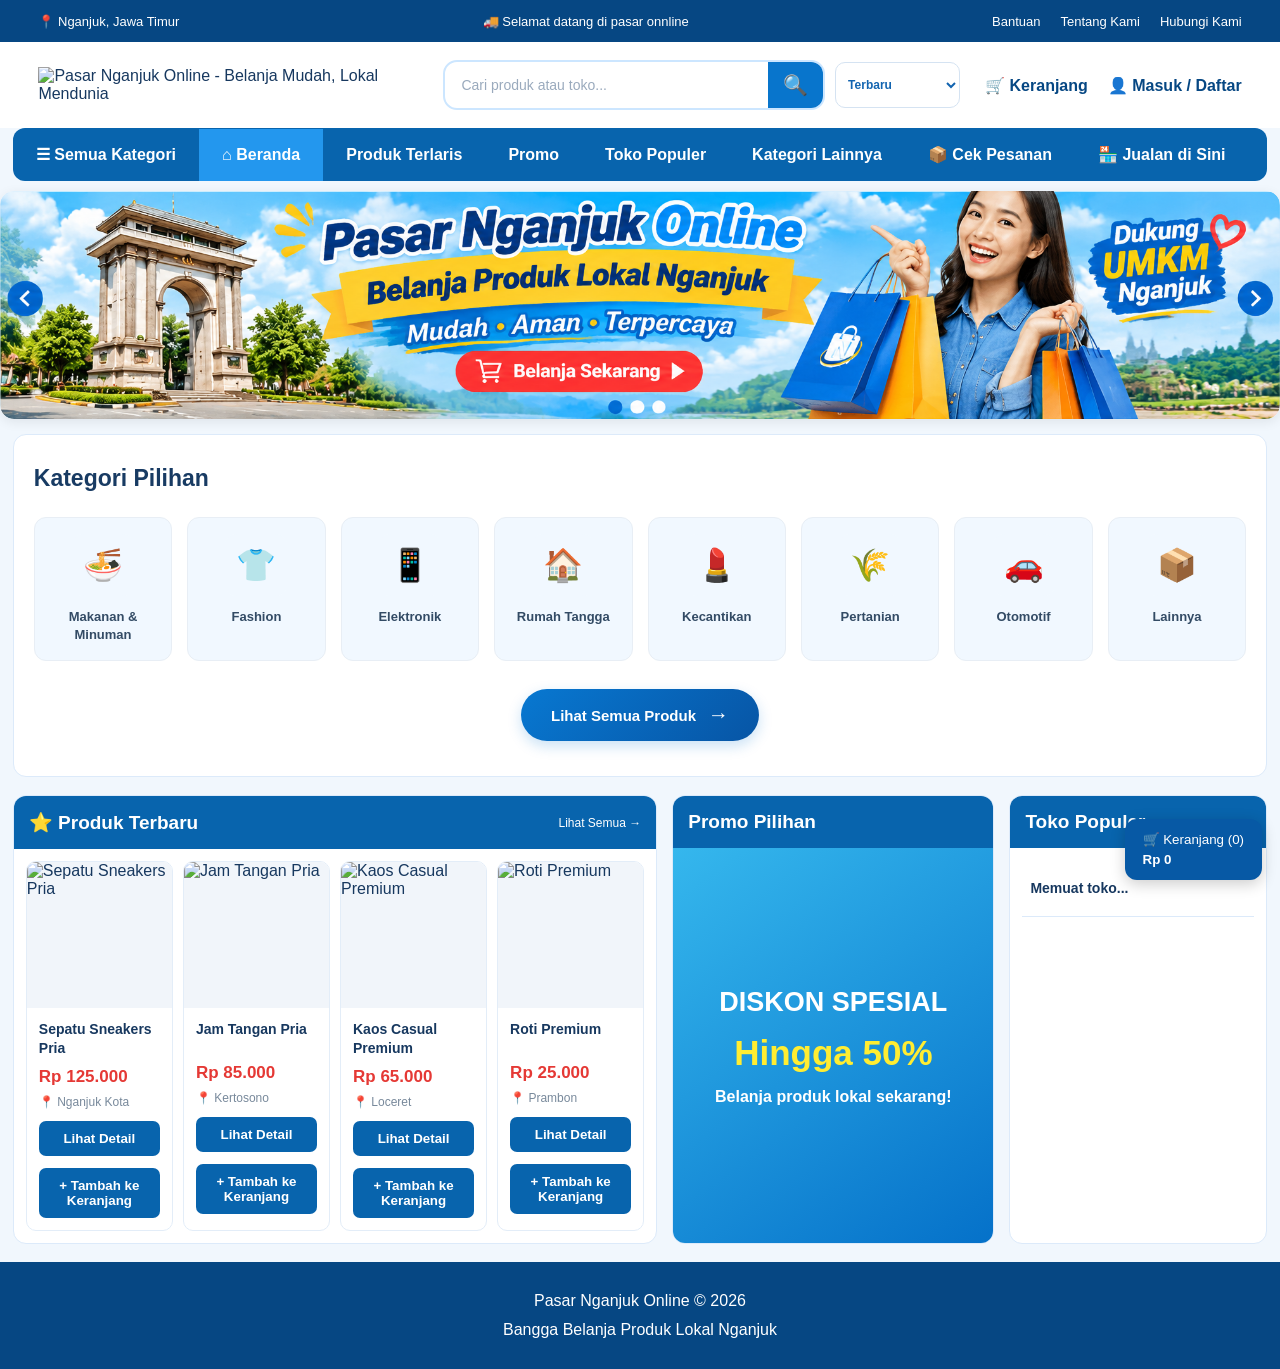
==== commit fb253884: "Add files via upload" ====
--- a/index.html
+++ b/index.html
@@ -1,221 +1,222 @@
-
-<!DOCTYPE html>
-<html lang="id">
-<head>
-    <meta charset="UTF-8">
-    <meta name="viewport" content="width=device-width, initial-scale=1.0">
-
-    <title>Pasar Nganjuk Online</title>
-
-    <meta name="description" content="Marketplace produk lokal Nganjuk. Belanja mudah, lokal mendunia.">
-
-    <meta name="theme-color" content="#0759a5">
-
-    <link rel="stylesheet" href="style.css">
-</head>
-
-<body>
-
-   
-<!-- HEADER ATAS -->
-<div class="topbar">
-    <div>📍 Nganjuk, Jawa Timur</div>
-    <div>🚚 Selamat datang di pasar onnline
-
-    </div>
-
-    <div class="top-links">
-        <a href="bantuan.html">Bantuan</a>
-        <a href="tentang-kami.html">Tentang Kami</a>
-        <a href="hubungi-kami.html">Hubungi Kami</a>
-    </div>
-</div>
-
-
-
-    <!-- HEADER UTAMA -->
-    <header class="main-header">
-
-        <div class="logo">
-            <span class="logo-icon">🛍️</span>
-            <div>
-                <h1>Pasar Nganjuk <span>Online</span></h1>
-                <small>Belanja Mudah, Lokal Mendunia</small>
-            </div>
-        </div>
-
-        <div class="search-urutan-wrapper">
-
-    <div class="search-box">
-        <input
-            id="searchInput"
-            type="search"
-            placeholder="Cari produk atau toko..."
-        >
-        <button aria-label="Cari">🔍</button>
-    </div>
-
-    <div class="filter-urutan">
-        <label for="urutkanProduk">Urutkan:</label>
-        <select id="urutkanProduk">
-            <option value="terbaru">Terbaru</option>
-            <option value="termurah">Termurah</option>
-            <option value="termahal">Termahal</option>
-        </select>
-    </div>
-
-</div>
-
-<div class="header-actions">
-    <a href="keranjang.html">🛒 Keranjang</a>
-    <a href="#">👤 Masuk / Daftar</a>
-</div>
-
-    </header>
-</div>
-
-    <!-- NAVIGASI DESKTOP -->
-<nav class="main-nav">
-    <a href="#">☰ Semua Kategori</a>
-    <a href="#" class="active">⌂ Beranda</a>
-    <a href="#">Produk Terlaris</a>
-    <a href="#">Promo</a>
-    <a href="#">Toko Populer</a>
-    <a href="#">Kategori Lainnya</a>
-    <a href="riwayat-pesanan.html">📦 Cek Pesanan</a>
-
-    <!-- MENU PENJUAL -->
-    <a href="penjual.html">🏪 Jualan di Sini</a>
-</nav>
-    <main>
-
-        <!-- BANNER UTAMA -->
-        <section class="hero">
-            <div class="hero-content">
-                <h2>Pasar Nganjuk Online</h2>
-                <h3>Belanja Online<br>Produk Lokal Nganjuk</h3>
-                <p>Mudah • Aman • Terpercaya</p>
-                <button>Belanja Sekarang →</button>
-            </div>
-        </section>
-
-
-<!-- KATEGORI -->
-<section class="category-section">
-    <h2>Kategori Pilihan</h2>
-
-    <div class="categories">
-
-        <div class="category-item" data-category="Makanan & Minuman">
-            <div class="category-icon">🍜</div>
-            <p>Makanan & Minuman</p>
-        </div>
-
-        <div class="category-item" data-category="Fashion">
-            <div class="category-icon">👕</div>
-            <p>Fashion</p>
-        </div>
-
-        <div class="category-item" data-category="Elektronik">
-            <div class="category-icon">📱</div>
-            <p>Elektronik</p>
-        </div>
-
-        <div class="category-item" data-category="Rumah Tangga">
-            <div class="category-icon">🏠</div>
-            <p>Rumah Tangga</p>
-        </div>
-
-        <div class="category-item" data-category="Kecantikan">
-            <div class="category-icon">💄</div>
-            <p>Kecantikan</p>
-        </div>
-
-        <div class="category-item" data-category="Pertanian">
-            <div class="category-icon">🌾</div>
-            <p>Pertanian</p>
-        </div>
-
-        <div class="category-item" data-category="Otomotif">
-            <div class="category-icon">🚗</div>
-            <p>Otomotif</p>
-        </div>
-
-        <div class="category-item" data-category="Lainnya">
-            <div class="category-icon">📦</div>
-            <p>Lainnya</p>
-        </div>
-
-    </div>
-
-    <button id="semuaProduk" class="btn-semua-produk">
-        <span>Lihat Semua Produk</span>
-        <span>→</span>
-    </button>
-
-</section>
-
-
-        <!-- KONTEN MARKETPLACE -->
-        <section class="marketplace-content">
-
-            <div class="product-section">
-                <div class="section-title">
-                    <h2>⭐ Produk Terbaru</h2>
-                    <a href="#">Lihat Semua →</a>
-                </div>
-
-                <div class="products" id="products">
-                    <!-- Produk akan dimuat melalui JavaScript -->
-                </div>
-            </div>
-
-            <div class="promo-section">
-                <div class="section-title">
-                    <h2>Promo Pilihan</h2>
-                </div>
-
-                <div class="promo-banner">
-                    <h2>DISKON SPESIAL</h2>
-                    <h3>Hingga 50%</h3>
-                    <p>Belanja produk lokal sekarang!</p>
-                </div>
-            </div>
-
-            <div class="store-section">
-                <div class="section-title">
-                    <h2>Toko Populer</h2>
-                </div>
-
-                <div class="popular-stores">
-                    <div class="popular-stores" id="popularStores">
-    <p>Memuat toko...</p>
-</div>
-                </div>
-            </div>
-
-        </section>
-
-    </main>
-<!-- NAVIGASI KHUSUS HP -->
-<nav class="mobile-nav">
-    <a href="#" class="active">🏠<span>Beranda</span></a>
-    <a href="#">🔎<span>Cari</span></a>
-    <a href="#">📂<span>Kategori</span></a>
-    <a href="keranjang.html">🛒<span>Keranjang</span></a>
-    <a href="riwayat-pesanan.html">📦<span>Cek Pesanan</span></a>
-    <a href="penjual.html">🏪<span>Jualan</span></a>
-</nav>
-
-    <!-- FOOTER -->
-    <footer>
-        <p>Pasar Nganjuk Online © 2026</p>
-        <p>Bangga Belanja Produk Lokal Nganjuk</p>
-    </footer>
-
-    <script src="https://cdn.jsdelivr.net/npm/@supabase/supabase-js@2"></script>
-<script src="supabase.js"></script>
-<script src="script.js"></script>
-
-</body>
-</html>
+
+<!DOCTYPE html>
+<html lang="id">
+<head>
+    <meta charset="UTF-8">
+    <meta name="viewport" content="width=device-width, initial-scale=1.0">
+
+    <title>Pasar Nganjuk Online</title>
+
+    <meta name="description" content="Marketplace produk lokal Nganjuk. Belanja mudah, lokal mendunia.">
+
+    <meta name="theme-color" content="#0759a5">
+
+    <link rel="stylesheet" href="style.css">
+</head>
+
+<body>
+
+   
+<!-- HEADER ATAS -->
+<div class="topbar">
+    <div>📍 Nganjuk, Jawa Timur</div>
+    <div>🚚 Selamat datang di pasar onnline
+
+    </div>
+
+    <div class="top-links">
+        <a href="bantuan.html">Bantuan</a>
+        <a href="tentang-kami.html">Tentang Kami</a>
+        <a href="hubungi-kami.html">Hubungi Kami</a>
+    </div>
+</div>
+
+
+
+    <!-- HEADER UTAMA -->
+    <header class="main-header">
+
+       
+<div class="logo">
+    <img
+        src="logo-pasar-nganjuk-online.png"
+        alt="Pasar Nganjuk Online - Belanja Mudah, Lokal Mendunia"
+        class="logo-image"
+    >
+</div>
+
+
+        <div class="search-urutan-wrapper">
+
+    <div class="search-box">
+        <input
+            id="searchInput"
+            type="search"
+            placeholder="Cari produk atau toko..."
+        >
+        <button aria-label="Cari">🔍</button>
+    </div>
+
+    <div class="filter-urutan">
+        <label for="urutkanProduk">Urutkan:</label>
+        <select id="urutkanProduk">
+            <option value="terbaru">Terbaru</option>
+            <option value="termurah">Termurah</option>
+            <option value="termahal">Termahal</option>
+        </select>
+    </div>
+
+</div>
+
+<div class="header-actions">
+    <a href="keranjang.html">🛒 Keranjang</a>
+    <a href="#">👤 Masuk / Daftar</a>
+</div>
+
+    </header>
+
+    <!-- NAVIGASI DESKTOP -->
+<nav class="main-nav">
+    <a href="#">☰ Semua Kategori</a>
+    <a href="#" class="active">⌂ Beranda</a>
+    <a href="#">Produk Terlaris</a>
+    <a href="#">Promo</a>
+    <a href="#">Toko Populer</a>
+    <a href="#">Kategori Lainnya</a>
+    <a href="riwayat-pesanan.html">📦 Cek Pesanan</a>
+
+    <!-- MENU PENJUAL -->
+    <a href="penjual.html">🏪 Jualan di Sini</a>
+</nav>
+    <main>
+
+        
+<!-- BANNER UTAMA -->
+<section class="hero">
+    <img
+        src="banner-pasar-nganjuk-online.png"
+        alt="Pasar Nganjuk Online - Belanja Produk Lokal Nganjuk"
+    >
+</section>
+
+
+
+<!-- KATEGORI -->
+<section class="category-section">
+    <h2>Kategori Pilihan</h2>
+
+    <div class="categories">
+
+        <div class="category-item" data-category="Makanan & Minuman">
+            <div class="category-icon">🍜</div>
+            <p>Makanan & Minuman</p>
+        </div>
+
+        <div class="category-item" data-category="Fashion">
+            <div class="category-icon">👕</div>
+            <p>Fashion</p>
+        </div>
+
+        <div class="category-item" data-category="Elektronik">
+            <div class="category-icon">📱</div>
+            <p>Elektronik</p>
+        </div>
+
+        <div class="category-item" data-category="Rumah Tangga">
+            <div class="category-icon">🏠</div>
+            <p>Rumah Tangga</p>
+        </div>
+
+        <div class="category-item" data-category="Kecantikan">
+            <div class="category-icon">💄</div>
+            <p>Kecantikan</p>
+        </div>
+
+        <div class="category-item" data-category="Pertanian">
+            <div class="category-icon">🌾</div>
+            <p>Pertanian</p>
+        </div>
+
+        <div class="category-item" data-category="Otomotif">
+            <div class="category-icon">🚗</div>
+            <p>Otomotif</p>
+        </div>
+
+        <div class="category-item" data-category="Lainnya">
+            <div class="category-icon">📦</div>
+            <p>Lainnya</p>
+        </div>
+
+    </div>
+
+    <button id="semuaProduk" class="btn-semua-produk">
+        <span>Lihat Semua Produk</span>
+        <span>→</span>
+    </button>
+
+</section>
+
+
+        <!-- KONTEN MARKETPLACE -->
+        <section class="marketplace-content">
+
+            <div class="product-section">
+                <div class="section-title">
+                    <h2>⭐ Produk Terbaru</h2>
+                    <a href="#">Lihat Semua →</a>
+                </div>
+
+                <div class="products" id="products">
+                    <!-- Produk akan dimuat melalui JavaScript -->
+                </div>
+            </div>
+
+            <div class="promo-section">
+                <div class="section-title">
+                    <h2>Promo Pilihan</h2>
+                </div>
+
+                <div class="promo-banner">
+                    <h2>DISKON SPESIAL</h2>
+                    <h3>Hingga 50%</h3>
+                    <p>Belanja produk lokal sekarang!</p>
+                </div>
+            </div>
+
+            <div class="store-section">
+                <div class="section-title">
+                    <h2>Toko Populer</h2>
+                </div>
+
+                <div class="popular-stores">
+                    <div class="popular-stores" id="popularStores">
+    <p>Memuat toko...</p>
+</div>
+                </div>
+            </div>
+
+        </section>
+
+    </main>
+<!-- NAVIGASI KHUSUS HP -->
+<nav class="mobile-nav">
+    <a href="#" class="active">🏠<span>Beranda</span></a>
+    <a href="#">🔎<span>Cari</span></a>
+    <a href="#">📂<span>Kategori</span></a>
+    <a href="keranjang.html">🛒<span>Keranjang</span></a>
+    <a href="riwayat-pesanan.html">📦<span>Cek Pesanan</span></a>
+    <a href="penjual.html">🏪<span>Jualan</span></a>
+</nav>
+
+    <!-- FOOTER -->
+    <footer>
+        <p>Pasar Nganjuk Online © 2026</p>
+        <p>Bangga Belanja Produk Lokal Nganjuk</p>
+    </footer>
+
+    <script src="https://cdn.jsdelivr.net/npm/@supabase/supabase-js@2"></script>
+<script src="supabase.js"></script>
+<script src="script.js"></script>
+
+</body>
+</html>
--- a/style.css
+++ b/style.css
@@ -1,2062 +1,2658 @@
-/* =========================================
-   PASAR NGANJUK ONLINE - STYLE.CSS
-   Versi dirapikan: desktop, tablet, dan HP
-   Nama class/ID dipertahankan
-========================================= */
-
-/* RESET & WARNA */
-* {
-    margin: 0;
-    padding: 0;
-    box-sizing: border-box;
-}
-
-:root {
-    --blue: #0864ad;
-    --dark-blue: #064783;
-    --light-blue: #eaf5ff;
-    --white: #ffffff;
-    --text: #17385f;
-    --border: #dceafa;
-    --green: #13a76b;
-}
-
-body {
-    font-family: Arial, sans-serif;
-    background: #f1f7fd;
-    color: var(--text);
-}
-
-/* =========================================
-   TOPBAR
-========================================= */
-.topbar {
-    min-height: 42px;
-    background: var(--dark-blue);
-    color: #fff;
-    padding: 10px 3%;
-    display: flex;
-    align-items: center;
-    justify-content: space-between;
-    gap: 15px;
-    font-size: 13px;
-}
-
-.top-links {
-    display: flex;
-    gap: 20px;
-}
-
-.top-links a {
-    color: #fff;
-    text-decoration: none;
-}
-
-/* =========================================
-   HEADER & PENCARIAN
-========================================= */
-.main-header {
-    background: #fff;
-    padding: 18px 3%;
-    display: flex;
-    align-items: center;
-    justify-content: space-between;
-    gap: 25px;
-}
-
-.logo {
-    display: flex;
-    align-items: center;
-    gap: 10px;
-    flex-shrink: 0;
-}
-
-.logo-icon {
-    font-size: 43px;
-}
-
-.logo h1 {
-    font-size: 25px;
-    color: var(--dark-blue);
-}
-
-.logo h1 span {
-    color: #1689e5;
-    font-style: italic;
-}
-
-.logo small {
-    display: block;
-    text-align: right;
-    margin-top: 5px;
-}
-
-.search-box {
-    display: flex;
-    align-items: center;
-    flex: 1;
-    min-width: 0;
-    max-width: 650px;
-    height: 50px;
-    border: 2px solid #cce6ff;
-    border-radius: 14px;
-    overflow: hidden;
-    background: #fff;
-    transition: border-color .2s, box-shadow .2s;
-}
-
-.search-box:focus-within {
-    border-color: #1680dc;
-    box-shadow: 0 0 0 4px #1680dc18;
-}
-
-.search-box input {
-    flex: 1;
-    width: 100%;
-    min-width: 0;
-    height: 100%;
-    padding: 0 16px;
-    border: none;
-    outline: none;
-    background: transparent;
-    color: #26384a;
-    font-size: 14px;
-}
-
-.search-box input::placeholder {
-    color: #9aaabd;
-}
-
-.search-box button {
-    width: 55px;
-    height: 100%;
-    flex-shrink: 0;
-    border: none;
-    background: #0875cc;
-    color: #fff;
-    font-size: 20px;
-    cursor: pointer;
-    transition: background .2s;
-}
-
-.search-box button:hover {
-    background: #055da6;
-}
-
-.header-actions {
-    display: flex;
-    gap: 20px;
-}
-
-.header-actions a {
-    color: var(--dark-blue);
-    text-decoration: none;
-    font-weight: bold;
-}
-
-/* PENCARIAN + URUTAN PRODUK */
-.search-urutan-wrapper {
-    display: flex;
-    align-items: center;
-    gap: 10px;
-    flex: 1;
-    min-width: 0;
-}
-
-.search-urutan-wrapper .search-box {
-    flex: 1;
-    width: auto;
-    min-width: 0;
-}
-
-.filter-urutan {
-    display: flex;
-    align-items: center;
-    justify-content: flex-end;
-    gap: 10px;
-    max-width: 1200px;
-    margin: 15px auto;
-    padding: 0 20px;
-}
-
-.filter-urutan label {
-    color: #52677d;
-    font-size: 14px;
-    font-weight: 600;
-}
-
-.filter-urutan select {
-    padding: 11px 14px;
-    border: 1px solid #d5e3f2;
-    border-radius: 10px;
-    background: #fff;
-    color: #1264b0;
-    font-size: 14px;
-    font-weight: 600;
-    cursor: pointer;
-    outline: none;
-}
-
-.filter-urutan select:focus {
-    border-color: #1680dc;
-    box-shadow: 0 0 0 3px #1680dc20;
-}
-
-.search-urutan-wrapper .filter-urutan {
-    margin: 0;
-    padding: 0;
-    flex-shrink: 0;
-}
-
-.search-urutan-wrapper .filter-urutan label {
-    display: none;
-}
-
-.search-urutan-wrapper .filter-urutan select {
-    width: 125px;
-    max-width: 125px;
-    height: 46px;
-    padding: 0 8px;
-    font-size: 12px;
-}
-
-/* =========================================
-   NAVIGASI DESKTOP
-========================================= */
-.main-nav {
-    display: flex;
-    align-items: center;
-    margin: 0 1%;
-    background: var(--blue);
-    border-radius: 12px;
-    overflow-x: auto;
-}
-
-.main-nav a {
-    padding: 17px 23px;
-    color: #fff;
-    text-decoration: none;
-    white-space: nowrap;
-    font-weight: bold;
-}
-
-.main-nav a.active {
-    background: #2397ee;
-}
-
-/* =========================================
-   HERO / BANNER UTAMA
-========================================= */
-.hero {
-    min-height: 275px;
-    margin: 12px 1%;
-    border-radius: 15px;
-    background: linear-gradient(90deg, #07559a, #168de1);
-    display: flex;
-    align-items: center;
-    justify-content: center;
-    text-align: center;
-    color: #fff;
-    overflow: hidden;
-}
-
-.hero-content {
-    padding: 35px 20px;
-}
-
-.hero h2 {
-    margin-bottom: 15px;
-    font-size: clamp(28px, 4vw, 48px);
-    font-style: italic;
-}
-
-.hero h3 {
-    margin-bottom: 15px;
-    color: #ffdf45;
-    font-size: clamp(22px, 3vw, 36px);
-}
-
-.hero p {
-    margin-bottom: 22px;
-    font-size: 18px;
-    font-weight: bold;
-}
-
-.hero button {
-    padding: 13px 25px;
-    border: none;
-    border-radius: 25px;
-    background: #ffda36;
-    color: #064783;
-    font-size: 16px;
-    font-weight: bold;
-    cursor: pointer;
-}
-
-/* =========================================
-   KATEGORI
-========================================= */
-.category-section,
-.product-section,
-.promo-section,
-.store-section {
-    background: #fff;
-    border: 1px solid var(--border);
-    border-radius: 13px;
-    overflow: hidden;
-}
-
-.category-section {
-    margin: 15px 1%;
-    padding: 20px;
-}
-
-.category-section > h2 {
-    margin-bottom: 18px;
-}
-
-.categories {
-    display: grid;
-    grid-template-columns: repeat(10, minmax(0, 1fr));
-    gap: 12px;
-}
-
-.categories div {
-    padding: 16px 5px;
-    border-radius: 12px;
-    background: #f1f8ff;
-    text-align: center;
-    font-size: 32px;
-}
-
-.categories p {
-    margin-top: 10px;
-    font-size: 13px;
-    font-weight: bold;
-}
-
-/* =========================================
-   AREA MARKETPLACE
-========================================= */
-.marketplace-content {
-    display: grid;
-    grid-template-columns: 2fr 1fr .8fr;
-    align-items: stretch;
-    gap: 15px;
-    margin: 18px 1%;
-}
-
-.section-title {
-    display: flex;
-    align-items: center;
-    justify-content: space-between;
-    gap: 10px;
-    padding: 15px;
-    background: var(--blue);
-    color: #fff;
-}
-
-.section-title h2 {
-    font-size: 19px;
-}
-
-.section-title a {
-    color: #fff;
-    text-decoration: none;
-    font-size: 12px;
-}
-
-/* KARTU PRODUK BERANDA */
-.products {
-    display: grid;
-    grid-template-columns: repeat(4, minmax(0, 1fr));
-    gap: 10px;
-    padding: 12px;
-}
-
-.product {
-    padding: 0;
-    border: 1px solid #e3edf8;
-    border-radius: 10px;
-    background: #fff;
-    overflow: hidden;
-    cursor: pointer;
-    transition: transform .2s, box-shadow .2s;
-}
-
-.product:hover {
-    transform: translateY(-4px);
-    box-shadow: 0 6px 18px #07559a20;
-}
-
-.product .photo {
-    margin-bottom: 12px;
-    padding: 25px 5px;
-    border-radius: 8px;
-    background: #f1f5fa;
-    text-align: center;
-    font-size: 45px;
-}
-
-.product-image {
-    width: 100%;
-    aspect-ratio: 1 / 1;
-    overflow: hidden;
-    background: #f1f5fa;
-}
-
-.product-image img {
-    display: block;
-    width: 100%;
-    height: 100%;
-    object-fit: cover;
-    transition: transform .3s;
-}
-
-.product:hover .product-image img {
-    transform: scale(1.05);
-}
-
-.product-info {
-    padding: 12px;
-}
-
-.product-info h3 {
-    min-height: 35px;
-    margin-bottom: 8px;
-    font-size: 14px;
-    line-height: 1.4;
-}
-
-.product h3 {
-    margin-bottom: 8px;
-    font-size: 14px;
-}
-
-.product .price {
-    color: #e53935;
-    font-size: 17px;
-    font-weight: bold;
-}
-
-.product-info .location {
-    margin-top: 8px;
-    color: #78899b;
-    font-size: 12px;
-}
-
-.buy-button {
-    width: 100%;
-    margin-top: 12px;
-    padding: 10px;
-    border: none;
-    border-radius: 7px;
-    background: #0864ad;
-    color: #fff;
-    font-weight: bold;
-    cursor: pointer;
-}
-
-.buy-button:hover {
-    background: #064783;
-}
-
-/* PROMO & TOKO POPULER */
-.promo-banner {
-    height: calc(100% - 50px);
-    min-height: 260px;
-    padding: 40px 15px;
-    background: linear-gradient(145deg, #35b7ed, #0571c9);
-    color: #fff;
-    display: flex;
-    flex-direction: column;
-    align-items: center;
-    justify-content: center;
-    text-align: center;
-}
-
-.promo-banner h2 {
-    font-size: 27px;
-}
-
-.promo-banner h3 {
-    margin: 15px 0;
-    color: #ffed32;
-    font-size: 35px;
-}
-
-.promo-banner p {
-    font-weight: bold;
-}
-
-.popular-stores {
-    padding: 12px;
-}
-
-.popular-stores div {
-    padding: 20px 8px;
-    border-bottom: 1px solid var(--border);
-    font-size: 14px;
-    font-weight: bold;
-}
-
-/* =========================================
-   FOOTER & NAVIGASI HP
-========================================= */
-footer {
-    padding: 25px;
-    background: var(--dark-blue);
-    color: #fff;
-    text-align: center;
-    line-height: 1.8;
-}
-
-.mobile-nav {
-    display: none;
-}
-
-.mobile-nav a {
-    flex: 1;
-    min-width: 0;
-    display: flex;
-    flex-direction: column;
-    align-items: center;
-    justify-content: center;
-    gap: 4px;
-    color: #60758b;
-    text-decoration: none;
-    font-size: 19px;
-    text-align: center;
-    white-space: nowrap;
-}
-
-.mobile-nav a span {
-    font-size: 9px;
-}
-
-.mobile-nav a.active {
-    color: var(--blue);
-    font-weight: bold;
-}
-
-/* =========================================
-   RINGKASAN & PANEL KERANJANG
-========================================= */
-#cartSummary {
-    position: fixed;
-    right: 18px;
-    bottom: 20px;
-    z-index: 1000;
-    display: flex;
-    flex-direction: column;
-    gap: 5px;
-    padding: 13px 18px;
-    border: none;
-    border-radius: 12px;
-    background: #0759a5;
-    color: #fff;
-    box-shadow: 0 4px 15px #0003;
-    text-align: left;
-    cursor: pointer;
-}
-
-#cartOverlay {
-    position: fixed;
-    inset: 0;
-    z-index: 2000;
-    display: none;
-    justify-content: flex-end;
-    background: #0008;
-}
-
-#cartOverlay.show {
-    display: flex;
-}
-
-.cart-panel {
-    display: flex;
-    flex-direction: column;
-    width: 100%;
-    max-width: 430px;
-    height: 100%;
-    padding: 20px;
-    background: #fff;
-    overflow-y: auto;
-}
-
-.cart-header {
-    display: flex;
-    align-items: center;
-    justify-content: space-between;
-    padding-bottom: 15px;
-    border-bottom: 1px solid #e5eaf0;
-}
-
-.cart-header button {
-    padding: 9px 12px;
-    border: none;
-    border-radius: 8px;
-    background: #edf3f8;
-    font-size: 18px;
-    cursor: pointer;
-}
-
-#cartItems {
-    flex: 1;
-}
-
-.cart-item {
-    padding: 16px 0;
-    border-bottom: 1px solid #e5eaf0;
-}
-
-.cart-item-info p {
-    color: #0759a5;
-    font-weight: bold;
-}
-
-.cart-controls {
-    display: flex;
-    align-items: center;
-    gap: 12px;
-}
-
-.cart-controls button {
-    padding: 6px 11px;
-    border: 1px solid #dce3eb;
-    border-radius: 6px;
-    background: #f5f8fb;
-    cursor: pointer;
-}
-
-.cart-controls .remove-button {
-    margin-left: auto;
-    color: #d33;
-}
-
-.cart-empty {
-    padding: 35px 10px;
-    color: #78899b;
-    text-align: center;
-}
-
-.cart-footer {
-    padding-top: 15px;
-    border-top: 1px solid #e5eaf0;
-}
-
-.cart-footer strong {
-    display: block;
-    margin: 8px 0 15px;
-    color: #0759a5;
-    font-size: 22px;
-}
-
-.checkout-button {
-    width: 100%;
-    padding: 14px;
-    border: none;
-    border-radius: 9px;
-    background: #0759a5;
-    color: #fff;
-    font-weight: bold;
-    cursor: pointer;
-}
-
-/* =========================================
-   CHECKOUT POPUP
-========================================= */
-#checkoutOverlay {
-    position: fixed;
-    inset: 0;
-    z-index: 3000;
-    display: none;
-    align-items: center;
-    justify-content: center;
-    padding: 15px;
-    background: #0008;
-}
-
-#checkoutOverlay.show {
-    display: flex;
-}
-
-.checkout-panel {
-    width: 100%;
-    max-width: 480px;
-    max-height: 90vh;
-    padding: 22px;
-    border-radius: 14px;
-    background: #fff;
-    overflow-y: auto;
-}
-
-.checkout-panel label {
-    display: block;
-    margin: 15px 0 6px;
-    font-size: 14px;
-    font-weight: 600;
-}
-
-.checkout-panel input,
-.checkout-panel textarea {
-    width: 100%;
-    padding: 12px;
-    border: 1px solid #dce3eb;
-    border-radius: 8px;
-    font: inherit;
-}
-
-.checkout-panel textarea {
-    min-height: 75px;
-    resize: vertical;
-}
-
-.checkout-total {
-    display: flex;
-    align-items: center;
-    justify-content: space-between;
-    margin: 22px 0 15px;
-    padding-top: 15px;
-    border-top: 1px solid #e5eaf0;
-}
-
-.checkout-total strong {
-    color: #0759a5;
-    font-size: 20px;
-}
-
-#checkoutMessage {
-    color: #16834a;
-    font-size: 13px;
-    line-height: 1.5;
-}
-
-/* =========================================
-   DASHBOARD PENJUAL
-========================================= */
-body:has(.seller-dashboard) {
-    min-height: 100vh;
-    background: #f3f7fc;
-    color: #183b5d;
-}
-
-.seller-header {
-    display: flex;
-    align-items: center;
-    justify-content: space-between;
-    gap: 15px;
-    padding: 18px max(5%, calc((100% - 1100px) / 2));
-    background: linear-gradient(115deg, #064783, #0878c9);
-    color: #fff;
-    box-shadow: 0 3px 14px #06478320;
-}
-
-.seller-header h2 {
-    margin: 0;
-    font-size: clamp(18px, 2.5vw, 23px);
-    font-weight: 700;
-}
-
-.seller-header a {
-    display: inline-flex;
-    align-items: center;
-    gap: 6px;
-    padding: 9px 13px;
-    border: 1px solid #ffffff55;
-    border-radius: 9px;
-    color: #fff;
-    text-decoration: none;
-    font-size: 13px;
-    transition: background .2s;
-}
-
-.seller-header a:hover {
-    background: #ffffff20;
-}
-
-.seller-dashboard {
-    width: min(100% - 32px, 900px);
-    max-width: 900px;
-    margin: 32px auto 60px;
-    padding: 0;
-}
-
-.seller-dashboard > h1 {
-    margin-bottom: 8px;
-    color: #123d66;
-    font-size: clamp(25px, 4vw, 32px);
-    line-height: 1.25;
-}
-
-.seller-dashboard > p {
-    margin-bottom: 24px;
-    color: #687f96;
-    font-size: 14px;
-    line-height: 1.6;
-}
-
-.seller-card {
-    margin-top: 18px;
-    padding: 24px;
-    border: 1px solid #e1eaf3;
-    border-radius: 16px;
-    background: #fff;
-    box-shadow: 0 5px 20px #17385f0a;
-}
-
-.seller-card h2 {
-    margin: 0 0 18px;
-    padding-bottom: 13px;
-    border-bottom: 1px solid #edf1f6;
-    color: #164b79;
-    font-size: 19px;
-}
-
-.seller-card label {
-    display: block;
-    margin: 16px 0 7px;
-    color: #294b6b;
-    font-size: 13px;
-    font-weight: 700;
-}
-
-.seller-card input {
-    display: block;
-    width: 100%;
-    min-height: 46px;
-    padding: 11px 13px;
-    border: 1px solid #d6e1ed;
-    border-radius: 9px;
-    outline: none;
-    background: #fbfdff;
-    color: #17385f;
-    font: inherit;
-    font-size: 14px;
-    transition: border-color .2s, box-shadow .2s, background .2s;
-}
-
-.seller-card input:focus {
-    border-color: #1689e5;
-    background: #fff;
-    box-shadow: 0 0 0 3px #1689e51a;
-}
-
-.seller-card input[type="file"] {
-    min-height: auto;
-    padding: 9px;
-    background: #f8fbff;
-    cursor: pointer;
-}
-
-.seller-card input[type="file"]::file-selector-button {
-    margin-right: 10px;
-    padding: 8px 11px;
-    border: 0;
-    border-radius: 7px;
-    background: #e7f2fc;
-    color: #0759a5;
-    font-weight: 700;
-    cursor: pointer;
-}
-
-.seller-card > button,
-.seller-product button {
-    min-height: 43px;
-    padding: 11px 18px;
-    border: 0;
-    border-radius: 9px;
-    background: #0864ad;
-    color: #fff;
-    font-size: 14px;
-    font-weight: 700;
-    cursor: pointer;
-    transition: background .2s, transform .2s;
-}
-
-.seller-card > button {
-    width: 100%;
-    margin-top: 20px;
-}
-
-.seller-card > button:hover,
-.seller-product button:hover {
-    background: #064783;
-}
-
-.seller-card > button:active,
-.seller-product button:active {
-    transform: scale(.98);
-}
-
-#pesanToko,
-#pesanProduk {
-    margin-top: 12px;
-    color: #16834a;
-    font-size: 13px;
-    line-height: 1.5;
-    overflow-wrap: anywhere;
-}
-
-#daftarProdukPenjual {
-    display: grid;
-    gap: 12px;
-}
-
-.seller-product {
-    display: flex;
-    align-items: center;
-    gap: 16px;
-    min-width: 0;
-    padding: 13px;
-    border: 1px solid #e7edf4;
-    border-radius: 12px;
-    background: #fbfdff;
-}
-
-.seller-product img {
-    flex: 0 0 92px;
-    width: 92px;
-    height: 92px;
-    border: 1px solid #e7edf4;
-    border-radius: 10px;
-    background: #f1f5fa;
-    object-fit: cover;
-}
-
-.seller-product > div {
-    flex: 1;
-    min-width: 0;
-}
-
-.seller-product strong {
-    display: block;
-    margin-bottom: 6px;
-    color: #17385f;
-    font-size: 15px;
-    overflow-wrap: anywhere;
-}
-
-.seller-product p {
-    margin-bottom: 10px;
-    color: #0864ad;
-    font-size: 15px;
-    font-weight: 700;
-}
-
-.seller-product button {
-    min-height: 34px;
-    padding: 7px 13px;
-    background: #fff0f0;
-    color: #c62828;
-    font-size: 12px;
-}
-
-.seller-product button:hover {
-    background: #ffe0e0;
-    color: #a71919;
-}
-
-#daftarProdukPenjual > p {
-    padding: 18px;
-    border: 1px dashed #d6e1ed;
-    border-radius: 10px;
-    color: #71869b;
-    text-align: center;
-    font-size: 14px;
-}
-
-/* =========================================
-   HALAMAN DETAIL TOKO
-========================================= */
-.halaman-toko {
-    max-width: 1100px;
-    margin: 25px auto;
-    padding: 15px;
-}
-
-.kartu-profil-toko {
-    margin-bottom: 25px;
-    padding: 25px;
-    border-radius: 12px;
-    background: #fff;
-    box-shadow: 0 2px 10px rgba(0, 0, 0, .08);
-}
-
-.kartu-profil-toko h1 {
-    margin-bottom: 12px;
-    color: #1769aa;
-}
-
-.kartu-profil-toko p {
-    margin: 8px 0;
-    color: #555;
-}
-
-.produk-toko h2 {
-    margin-bottom: 20px;
-    color: #222;
-}
-
-#daftarProdukToko {
-    display: grid;
-    grid-template-columns: repeat(auto-fill, minmax(180px, 1fr));
-    gap: 15px;
-}
-
-.kartu-produk-toko {
-    padding: 12px;
-    border-radius: 10px;
-    background: #fff;
-    box-shadow: 0 2px 8px rgba(0, 0, 0, .08);
-    overflow: hidden;
-}
-
-.kartu-produk-toko img {
-    width: 100%;
-    height: 170px;
-    border-radius: 8px;
-    object-fit: cover;
-}
-
-.kartu-produk-toko h3 {
-    margin: 10px 0;
-    font-size: 15px;
-}
-
-.harga-produk-toko {
-    color: #e53935;
-    font-weight: bold;
-}
-
-/* BANNER TOKO */
-.banner-toko {
-    width: 100%;
-    height: 230px;
-    border-radius: 16px 16px 0 0;
-    background: #e8f1fb;
-    overflow: hidden;
-}
-
-.banner-toko img {
-    display: block;
-    width: 100%;
-    height: 100%;
-    object-fit: cover;
-}
-
-.banner-kosong {
-    display: flex;
-    align-items: center;
-    justify-content: center;
-    height: 100%;
-    color: #1769aa;
-    font-size: 22px;
-    font-weight: bold;
-}
-
-/* KARTU PROFIL TOKO */
-.kartu-profil-toko {
-    margin: 0 0 30px;
-    padding: 0 25px 25px;
-    border-radius: 0 0 16px 16px;
-    background: #fff;
-    box-shadow: 0 5px 20px rgba(0, 0, 0, .07);
-}
-
-.identitas-toko {
-    display: flex;
-    align-items: flex-end;
-    gap: 20px;
-}
-
-.foto-profil-toko,
-.foto-profil-kosong {
-    position: relative;
-    flex-shrink: 0;
-    width: 120px;
-    height: 120px;
-    margin-top: -65px;
-    border: 5px solid #fff;
-    border-radius: 50%;
-    background: #e8f1fb;
-    object-fit: cover;
-    box-shadow: 0 3px 12px rgba(0, 0, 0, .15);
-}
-
-.foto-profil-kosong {
-    display: flex;
-    align-items: center;
-    justify-content: center;
-    font-size: 40px;
-}
-
-.info-identitas-toko {
-    flex: 1;
-    min-width: 0;
-    padding-top: 15px;
-}
-
-.info-identitas-toko h1,
-.identitas-toko h1 {
-    margin: 0 0 12px;
-    color: #1769aa;
-    font-size: 25px;
-}
-
-.info-identitas-toko p {
-    margin: 8px 0;
-    color: #555;
-    line-height: 1.5;
-}
-
-.deskripsi-toko {
-    margin-top: 15px !important;
-    color: #666 !important;
-    line-height: 1.7 !important;
-}
-
-/* TOMBOL WHATSAPP TOKO */
-.tombol-whatsapp {
-    display: inline-block;
-    margin-top: 12px;
-    padding: 11px 18px;
-    border-radius: 8px;
-    background: #20b65a;
-    color: #fff;
-    text-decoration: none;
-    font-weight: bold;
-    transition: background .2s, transform .2s;
-}
-
-.tombol-whatsapp:hover {
-    background: #159447;
-    transform: translateY(-2px);
-}
-
-/* LABEL KATEGORI PRODUK TOKO */
-.kategori-produk-toko {
-    display: inline-block;
-    margin: 5px 0;
-    padding: 5px 10px;
-    border-radius: 20px;
-    background: #e8f1fb;
-    color: #1769aa;
-    font-size: 12px;
-    font-weight: 600;
-}
-
-/* =========================================
-   DETAIL PRODUK TOKO
-========================================= */
-#detailProdukToko {
-    position: fixed;
-    inset: 0;
-    z-index: 9999;
-    display: flex;
-    align-items: center;
-    justify-content: center;
-    padding: 15px;
-    background: rgba(0, 0, 0, .65);
-}
-
-.isi-detail-toko {
-    position: relative;
-    width: 100%;
-    max-width: 500px;
-    max-height: 90vh;
-    padding: 25px;
-    border-radius: 18px;
-    background: #fff;
-    overflow-y: auto;
-}
-
-.isi-detail-toko img {
-    width: 100%;
-    height: 280px;
-    border-radius: 12px;
-    object-fit: contain;
-}
-
-.isi-detail-toko h2 {
-    margin: 18px 0 8px;
-}
-
-.isi-detail-toko h3 {
-    color: #0878df;
-    font-size: 23px;
-}
-
-#tutupDetailToko {
-    position: absolute;
-    top: 12px;
-    right: 12px;
-    width: 35px;
-    height: 35px;
-    border: none;
-    border-radius: 50%;
-    background: #fff;
-    font-size: 22px;
-    cursor: pointer;
-}
-
-.tombol-detail-toko,
-.tombol-keranjang-toko,
-#tambahKeranjangDetail {
-    width: 100%;
-    margin-top: 8px;
-    padding: 12px;
-    border: none;
-    border-radius: 9px;
-    font-size: 14px;
-    font-weight: bold;
-    cursor: pointer;
-    transition: background .2s;
-}
-
-.tombol-detail-toko {
-    background: #eaf3ff;
-    color: #0878df;
-}
-
-.tombol-keranjang-toko,
-#tambahKeranjangDetail {
-    background: #0878df;
-    color: #fff;
-}
-
-.tombol-detail-toko:hover {
-    background: #d6e8ff;
-}
-
-.tombol-keranjang-toko:hover,
-#tambahKeranjangDetail:hover {
-    background: #0564bd;
-}
-
-#tambahKeranjangDetail {
-    margin-top: 20px;
-    padding: 14px;
-    font-size: 16px;
-}
-
-/* =========================================
-   HALAMAN KERANJANG BELANJA
-   Class .halaman-toko dipertahankan karena
-   digunakan juga pada halaman keranjang.
-========================================= */
-.checkout-keranjang {
-    margin-top: 25px;
-    padding: 25px;
-    border: 1px solid #e8edf4;
-    border-radius: 14px;
-    background: #fff;
-    box-shadow: 0 3px 15px rgba(0, 0, 0, .04);
-}
-
-.checkout-keranjang h2 {
-    margin: 0 0 22px;
-    padding-bottom: 15px;
-    border-bottom: 1px solid #edf0f5;
-    color: #1d3557;
-}
-
-.checkout-keranjang label {
-    display: block;
-    margin: 16px 0 8px;
-    color: #34445a;
-    font-weight: 600;
-}
-
-.checkout-keranjang input,
-.checkout-keranjang textarea {
-    width: 100%;
-    padding: 13px;
-    border: 1px solid #dce3ed;
-    border-radius: 9px;
-    background: #fff;
-    font-size: 14px;
-}
-
-.checkout-keranjang textarea {
-    min-height: 90px;
-    resize: vertical;
-}
-
-.checkout-keranjang input:focus,
-.checkout-keranjang textarea:focus {
-    outline: none;
-    border-color: #0875d1;
-    box-shadow: 0 0 0 3px rgba(8, 117, 209, .10);
-}
-
-.checkout-keranjang button {
-    width: 100%;
-    margin-top: 15px;
-    padding: 15px;
-    border: none;
-    border-radius: 9px;
-    background: #0875d1;
-    color: #fff;
-    font-size: 16px;
-    font-weight: bold;
-    cursor: pointer;
-}
-
-.checkout-keranjang button:hover {
-    background: #0561ae;
-}
-
-/* ITEM KERANJANG */
-.item-keranjang {
-    margin-bottom: 14px;
-    padding: 22px;
-    border: 1px solid #e8edf4;
-    border-radius: 13px;
-    background: #fff;
-    box-shadow: 0 3px 12px rgba(0, 0, 0, .04);
-}
-
-.item-keranjang h3 {
-    margin: 0 0 8px;
-    color: #243b53;
-    font-size: 18px;
-}
-
-.item-keranjang p {
-    margin: 7px 0;
-    color: #778397;
-}
-
-.item-keranjang p:nth-of-type(2) {
-    color: #0875d1;
-    font-size: 18px;
-    font-weight: bold;
-}
-
-.kontrol-jumlah {
-    display: flex;
-    align-items: center;
-    gap: 13px;
-    margin: 15px 0;
-}
-
-.kontrol-jumlah button {
-    width: 35px;
-    height: 35px;
-    border: 1px solid #dce5ef;
-    border-radius: 8px;
-    background: #f0f6ff;
-    color: #0875d1;
-    font-size: 20px;
-    cursor: pointer;
-}
-
-.kontrol-jumlah span {
-    min-width: 20px;
-    font-weight: bold;
-    text-align: center;
-}
-
-.item-keranjang > button {
-    padding: 8px 15px;
-    border: none;
-    border-radius: 7px;
-    background: #fff0f0;
-    color: #dc3545;
-    cursor: pointer;
-}
-
-/* TOTAL KERANJANG */
-.total-keranjang {
-    display: flex;
-    align-items: center;
-    justify-content: space-between;
-    gap: 10px;
-    margin: 20px 0;
-    padding: 22px;
-    border: 1px solid #e4edf7;
-    border-radius: 13px;
-    background: #fff;
-}
-
-.total-keranjang h3 {
-    margin: 0;
-    color: #52647a;
-}
-
-.total-keranjang h2 {
-    margin: 0;
-    color: #0875d1;
-    font-size: 24px;
-}
-
-/* =========================================
-   RESPONSIVE TABLET
-========================================= */
-@media (max-width: 1000px) {
-    .categories {
-        grid-template-columns: repeat(5, minmax(0, 1fr));
-    }
-
-    .marketplace-content {
-        grid-template-columns: 1fr 1fr;
-    }
-
-    .product-section {
-        grid-column: 1 / -1;
-    }
-
-    .header-actions {
-        display: none;
-    }
-}
-
-/* =========================================
-   RESPONSIVE HP & TABLET KECIL
-========================================= */
-@media (max-width: 768px) {
-    body {
-        padding-bottom: 85px;
-    }
-
-    .main-nav {
-        display: none !important;
-    }
-
-    .mobile-nav {
-        position: fixed;
-        right: 0;
-        bottom: 0;
-        left: 0;
-        z-index: 9999;
-        display: flex !important;
-        align-items: center;
-        justify-content: space-around;
-        width: 100%;
-        height: 70px;
-        padding: 4px 2px;
-        border-top: 1px solid var(--border);
-        background: #fff;
-        box-shadow: 0 -3px 12px #00000015;
-    }
-
-    .mobile-nav a {
-        gap: 5px;
-        white-space: normal;
-    }
-
-    .mobile-nav a span {
-        font-size: 9px;
-        line-height: 1.2;
-    }
-
-    .mobile-nav a.active {
-        color: #0864ad;
-    }
-
-    .main-header {
-        flex-wrap: wrap;
-        gap: 12px;
-        padding: 12px;
-    }
-
-    .main-header .logo {
-        width: 100%;
-    }
-
-    .main-header .search-urutan-wrapper {
-        order: 2;
-        width: 100%;
-        flex-wrap: nowrap;
-        gap: 8px;
-    }
-
-    .main-header .search-box {
-        flex: 1;
-        width: auto;
-        min-width: 0;
-        max-width: none;
-        height: 46px;
-    }
-
-    .main-header .search-box input {
-        min-width: 0;
-        padding: 0 10px;
-        font-size: 13px;
-    }
-
-    .main-header .search-box button {
-        width: 42px;
-    }
-
-    .main-header .filter-urutan {
-        order: 2;
-        width: 118px;
-        margin: 0;
-        padding: 0;
-        flex-shrink: 0;
-    }
-
-    .main-header .filter-urutan select {
-        width: 100%;
-        max-width: 100%;
-        height: 46px;
-        padding: 0 7px;
-        border-radius: 12px;
-        background: #f7faff;
-        font-size: 12px;
-    }
-
-    .main-header .header-actions {
-        order: 3;
-    }
-
-    .filter-urutan {
-        justify-content: flex-start;
-        margin: 10px 12px 15px;
-        padding: 0;
-    }
-
-    .filter-urutan label {
-        white-space: nowrap;
-    }
-
-    .filter-urutan select {
-        flex: 1;
-        max-width: none;
-        height: 42px;
-    }
-
-    .search-urutan-wrapper {
-        width: 100%;
-        gap: 7px;
-    }
-
-    .search-urutan-wrapper .search-box {
-        height: 44px;
-    }
-
-    .search-urutan-wrapper .filter-urutan {
-        width: 115px;
-        margin: 0;
-        padding: 0;
-    }
-
-    .search-urutan-wrapper .filter-urutan select {
-        width: 100%;
-        max-width: 100%;
-        height: 44px;
-    }
-}
-
-/* =========================================
-   RESPONSIVE SMARTPHONE
-========================================= */
-@media (max-width: 600px) {
-    body {
-        padding-bottom: 85px;
-    }
-
-    /* TOPBAR */
-    .topbar {
-        justify-content: center;
-        font-size: 11px;
-    }
-
-    .topbar .top-links,
-    .topbar div:nth-child(2) {
-        display: none;
-    }
-
-    /* HEADER */
-    .main-header {
-        padding: 12px;
-        gap: 12px;
-    }
-
-    .logo {
-        width: 100%;
-        justify-content: center;
-    }
-
-    .logo h1 {
-        font-size: 21px;
-    }
-
-    .logo small {
-        text-align: left;
-    }
-
-    .logo-icon {
-        font-size: 35px;
-    }
-
-    .main-nav {
-        display: none;
-    }
-
-    /* HERO */
-    .hero {
-        min-height: 210px;
-        margin: 10px;
-    }
-
-    .hero-content {
-        padding: 25px 12px;
-    }
-
-    .hero h2 {
-        font-size: 25px;
-    }
-
-    .hero h3 {
-        font-size: 21px;
-    }
-
-    .hero p {
-        font-size: 14px;
-    }
-
-    /* KATEGORI */
-    .category-section {
-        margin: 10px;
-        padding: 14px;
-    }
-
-    .categories {
-        grid-template-columns: repeat(5, minmax(0, 1fr));
-        gap: 7px;
-    }
-
-    .categories div {
-        padding: 12px 3px;
-        font-size: 23px;
-    }
-
-    .categories p {
-        font-size: 10px;
-    }
-
-    /* MARKETPLACE */
-    .marketplace-content {
-        grid-template-columns: 1fr;
-        gap: 12px;
-        margin: 10px;
-    }
-
-    .product-section {
-        grid-column: auto;
-    }
-
-    .section-title h2 {
-        font-size: 16px;
-    }
-
-    .products {
-        grid-template-columns: repeat(2, minmax(0, 1fr));
-        gap: 9px;
-        padding: 9px;
-    }
-
-    .product-info {
-        padding: 9px;
-    }
-
-    .product-info h3,
-    .product h3 {
-        font-size: 13px;
-    }
-
-    .product .photo {
-        padding: 25px 5px;
-        font-size: 40px;
-    }
-
-    .product .price {
-        font-size: 15px;
-    }
-
-    .buy-button {
-        padding: 9px 5px;
-        font-size: 12px;
-    }
-
-    .promo-banner {
-        min-height: 200px;
-    }
-
-    .popular-stores div {
-        padding: 15px 8px;
-    }
-
-    footer {
-        font-size: 12px;
-    }
-
-    /* RINGKASAN KERANJANG */
-    #cartSummary {
-        right: 10px;
-        bottom: 78px;
-        padding: 10px 13px;
-        font-size: 12px;
-    }
-
-    .cart-panel {
-        max-width: 100%;
-    }
-
-    /* DASHBOARD PENJUAL */
-    body:has(.seller-dashboard) {
-        padding-bottom: 20px;
-    }
-
-    .seller-header {
-        flex-direction: row;
-        align-items: center;
-        gap: 10px;
-        padding: 15px 16px;
-    }
-
-    .seller-header h2 {
-        font-size: 17px;
-    }
-
-    .seller-header a {
-        padding: 8px 9px;
-        font-size: 11px;
-        white-space: nowrap;
-    }
-
-    .seller-dashboard {
-        width: calc(100% - 24px);
-        margin: 22px auto 35px;
-    }
-
-    .seller-dashboard > h1 {
-        font-size: 25px;
-    }
-
-    .seller-dashboard > p {
-        margin-bottom: 18px;
-        font-size: 13px;
-    }
-
-    .seller-card {
-        margin-top: 14px;
-        padding: 17px;
-        border-radius: 13px;
-    }
-
-    .seller-card h2 {
-        font-size: 17px;
-    }
-
-    .seller-card input {
-        min-height: 45px;
-        font-size: 16px;
-    }
-
-    .seller-product {
-        gap: 12px;
-        padding: 10px;
-    }
-
-    .seller-product img {
-        flex-basis: 76px;
-        width: 76px;
-        height: 76px;
-    }
-
-    .seller-product strong,
-    .seller-product p {
-        font-size: 14px;
-    }
-
-    /* HALAMAN TOKO */
-    .halaman-toko {
-        margin: 10px auto;
-        padding: 12px;
-    }
-
-    .kartu-profil-toko {
-        padding: 0 15px 20px;
-        border-radius: 0 0 12px 12px;
-    }
-
-    .banner-toko {
-        height: 160px;
-        border-radius: 12px 12px 0 0;
-    }
-
-    .banner-kosong {
-        font-size: 18px;
-    }
-
-    .identitas-toko {
-        align-items: flex-end;
-        gap: 12px;
-    }
-
-    .foto-profil-toko,
-    .foto-profil-kosong {
-        width: 85px;
-        height: 85px;
-        margin-top: -45px;
-        border-width: 4px;
-    }
-
-    .info-identitas-toko {
-        padding-top: 12px;
-    }
-
-    .info-identitas-toko h1,
-    .identitas-toko h1 {
-        margin-bottom: 8px;
-        font-size: 19px;
-    }
-
-    .info-identitas-toko p {
-        font-size: 13px;
-    }
-
-    .deskripsi-toko {
-        font-size: 13px;
-    }
-
-    .tombol-whatsapp {
-        display: block;
-        width: 100%;
-        padding: 10px 13px;
-        font-size: 13px;
-        text-align: center;
-    }
-
-    #daftarProdukToko {
-        grid-template-columns: repeat(2, minmax(0, 1fr));
-        gap: 10px;
-    }
-
-    .kartu-produk-toko img {
-        height: 140px;
-    }
-
-    /* DETAIL PRODUK */
-    .isi-detail-toko {
-        padding: 18px;
-    }
-
-    .isi-detail-toko img {
-        height: 220px;
-    }
-
-    /* KERANJANG */
-    .checkout-keranjang {
-        padding: 16px;
-    }
-
-    .item-keranjang {
-        padding: 16px;
-    }
-
-    .total-keranjang {
-        padding: 16px;
-        gap: 10px;
-    }
-
-    .total-keranjang h2 {
-        font-size: 20px;
-    }
-}
-
-
-
-/* =================================
-   KATEGORI PILIHAN
-================================= */
-
-.category-section {
-    padding: 30px 20px;
-}
-
-.category-section h2 {
-    color: #183b63;
-    font-size: 23px;
-    margin-bottom: 25px;
-}
-
-.categories {
-    display: grid;
-    grid-template-columns: repeat(8, minmax(0, 1fr));
-    gap: 15px;
-}
-
-.category-item {
-    background: #ffffff;
-    border: 1px solid #e8eef5;
-    border-radius: 14px;
-    padding: 18px 8px;
-    text-align: center;
-    cursor: pointer;
-    transition: 0.25s ease;
-}
-
-.category-item:hover {
-    transform: translateY(-5px);
-    border-color: #0878d1;
-    box-shadow: 0 7px 18px rgba(8, 120, 209, 0.12);
-}
-
-.category-icon {
-    width: 62px;
-    height: 62px;
-    margin: 0 auto 12px;
-    background: #eaf4ff;
-    border-radius: 18px;
-    display: flex;
-    align-items: center;
-    justify-content: center;
-    font-size: 31px;
-}
-
-.category-item p {
-    margin: 0;
-    color: #334b65;
-    font-size: 13px;
-    font-weight: 600;
-    line-height: 1.4;
-}
-
-/* =================================
-   TOMBOL SEMUA PRODUK
-================================= */
-
-.btn-semua-produk {
-    display: flex;
-    align-items: center;
-    justify-content: center;
-    gap: 12px;
-    margin: 28px auto 5px;
-    padding: 14px 30px;
-    min-width: 220px;
-    border: none;
-    border-radius: 30px;
-    background: linear-gradient(135deg, #0878d1, #0755a5);
-    color: white;
-    font-size: 15px;
-    font-weight: bold;
-    cursor: pointer;
-    box-shadow: 0 5px 14px rgba(8, 120, 209, 0.22);
-    transition: 0.25s ease;
-}
-
-.btn-semua-produk:hover {
-    transform: translateY(-3px);
-    box-shadow: 0 8px 20px rgba(8, 120, 209, 0.3);
-}
-
-.btn-semua-produk span:last-child {
-    font-size: 21px;
-}
-
-/* =================================
-   RESPONSIVE KATEGORI
-================================= */
-
-@media (max-width: 900px) {
-    .categories {
-        grid-template-columns: repeat(4, minmax(0, 1fr));
-    }
-}
-
-@media (max-width: 500px) {
-    .category-section {
-        padding: 20px 12px;
-    }
-
-    .categories {
-        grid-template-columns: repeat(4, minmax(0, 1fr));
-        gap: 9px;
-    }
-
-    .category-item {
-        padding: 13px 4px;
-    }
-
-    .category-icon {
-        width: 48px;
-        height: 48px;
-        font-size: 25px;
-        border-radius: 14px;
-    }
-
-    .category-item p {
-        font-size: 11px;
-    }
-
-    .btn-semua-produk {
-        width: 100%;
-        max-width: 280px;
-    }
-}
-
-
-
-
-/* =================================
-   KATEGORI PRODUK
-================================= */
-
-#kategoriProduk {
-    width: 100%;
-    padding: 14px 15px;
-    margin-top: 8px;
-    margin-bottom: 18px;
-    border: 1px solid #d8e3ef;
-    border-radius: 10px;
-    background: #f8fbff;
-    color: #334b65;
-    font-size: 14px;
-    font-weight: 600;
-    cursor: pointer;
-    outline: none;
-    transition: 0.2s ease;
-}
-
-#kategoriProduk:focus {
-    border-color: #0878d1;
-    background: white;
-    box-shadow: 0 0 0 3px rgba(8, 120, 209, 0.10);
-}
-
-/* =================================
-   DESKRIPSI PRODUK
-================================= */
-
-#deskripsiProduk {
-    width: 100%;
-    min-height: 130px;
-    padding: 15px;
-    margin-top: 8px;
-    margin-bottom: 18px;
-    border: 1px solid #d8e3ef;
-    border-radius: 10px;
-    background: #f8fbff;
-    color: #334b65;
-    font-family: Arial, sans-serif;
-    font-size: 14px;
-    line-height: 1.7;
-    resize: vertical;
-    outline: none;
-    transition: 0.2s ease;
-}
-
-#deskripsiProduk:focus {
-    border-color: #0878d1;
-    background: white;
-    box-shadow: 0 0 0 3px rgba(8, 120, 209, 0.10);
-}
-
-#deskripsiProduk::placeholder {
-    color: #9aa9b8;
-}
+/* =========================================
+   PASAR NGANJUK ONLINE - STYLE.CSS
+   Versi dirapikan: desktop, tablet, dan HP
+   Nama class/ID dipertahankan
+========================================= */
+
+/* RESET & WARNA */
+* {
+    margin: 0;
+    padding: 0;
+    box-sizing: border-box;
+}
+
+:root {
+    --blue: #0864ad;
+    --dark-blue: #064783;
+    --light-blue: #eaf5ff;
+    --white: #ffffff;
+    --text: #17385f;
+    --border: #dceafa;
+    --green: #13a76b;
+}
+
+body {
+    font-family: Arial, sans-serif;
+    background: #f1f7fd;
+    color: var(--text);
+}
+
+/* =========================================
+   TOPBAR
+========================================= */
+.topbar {
+    min-height: 42px;
+    background: var(--dark-blue);
+    color: #fff;
+    padding: 10px 3%;
+    display: flex;
+    align-items: center;
+    justify-content: space-between;
+    gap: 15px;
+    font-size: 13px;
+}
+
+.top-links {
+    display: flex;
+    gap: 20px;
+}
+
+.top-links a {
+    color: #fff;
+    text-decoration: none;
+}
+
+/* =========================================
+   HEADER & PENCARIAN
+========================================= */
+.main-header {
+    background: #fff;
+    padding: 18px 3%;
+    display: flex;
+    align-items: center;
+    justify-content: space-between;
+    gap: 25px;
+}
+
+.logo {
+    display: flex;
+    align-items: center;
+    gap: 10px;
+    flex-shrink: 0;
+}
+
+.logo-icon {
+    font-size: 43px;
+}
+
+.logo h1 {
+    font-size: 25px;
+    color: var(--dark-blue);
+}
+
+.logo h1 span {
+    color: #1689e5;
+    font-style: italic;
+}
+
+.logo small {
+    display: block;
+    text-align: right;
+    margin-top: 5px;
+}
+
+.search-box {
+    display: flex;
+    align-items: center;
+    flex: 1;
+    min-width: 0;
+    max-width: 650px;
+    height: 50px;
+    border: 2px solid #cce6ff;
+    border-radius: 14px;
+    overflow: hidden;
+    background: #fff;
+    transition: border-color .2s, box-shadow .2s;
+}
+
+.search-box:focus-within {
+    border-color: #1680dc;
+    box-shadow: 0 0 0 4px #1680dc18;
+}
+
+.search-box input {
+    flex: 1;
+    width: 100%;
+    min-width: 0;
+    height: 100%;
+    padding: 0 16px;
+    border: none;
+    outline: none;
+    background: transparent;
+    color: #26384a;
+    font-size: 14px;
+}
+
+.search-box input::placeholder {
+    color: #9aaabd;
+}
+
+.search-box button {
+    width: 55px;
+    height: 100%;
+    flex-shrink: 0;
+    border: none;
+    background: #0875cc;
+    color: #fff;
+    font-size: 20px;
+    cursor: pointer;
+    transition: background .2s;
+}
+
+.search-box button:hover {
+    background: #055da6;
+}
+
+.header-actions {
+    display: flex;
+    gap: 20px;
+}
+
+.header-actions a {
+    color: var(--dark-blue);
+    text-decoration: none;
+    font-weight: bold;
+}
+
+/* PENCARIAN + URUTAN PRODUK */
+.search-urutan-wrapper {
+    display: flex;
+    align-items: center;
+    gap: 10px;
+    flex: 1;
+    min-width: 0;
+}
+
+.search-urutan-wrapper .search-box {
+    flex: 1;
+    width: auto;
+    min-width: 0;
+}
+
+.filter-urutan {
+    display: flex;
+    align-items: center;
+    justify-content: flex-end;
+    gap: 10px;
+    max-width: 1200px;
+    margin: 15px auto;
+    padding: 0 20px;
+}
+
+.filter-urutan label {
+    color: #52677d;
+    font-size: 14px;
+    font-weight: 600;
+}
+
+.filter-urutan select {
+    padding: 11px 14px;
+    border: 1px solid #d5e3f2;
+    border-radius: 10px;
+    background: #fff;
+    color: #1264b0;
+    font-size: 14px;
+    font-weight: 600;
+    cursor: pointer;
+    outline: none;
+}
+
+.filter-urutan select:focus {
+    border-color: #1680dc;
+    box-shadow: 0 0 0 3px #1680dc20;
+}
+
+.search-urutan-wrapper .filter-urutan {
+    margin: 0;
+    padding: 0;
+    flex-shrink: 0;
+}
+
+.search-urutan-wrapper .filter-urutan label {
+    display: none;
+}
+
+.search-urutan-wrapper .filter-urutan select {
+    width: 125px;
+    max-width: 125px;
+    height: 46px;
+    padding: 0 8px;
+    font-size: 12px;
+}
+
+/* =========================================
+   NAVIGASI DESKTOP
+========================================= */
+.main-nav {
+    display: flex;
+    align-items: center;
+    margin: 0 1%;
+    background: var(--blue);
+    border-radius: 12px;
+    overflow-x: auto;
+}
+
+.main-nav a {
+    padding: 17px 23px;
+    color: #fff;
+    text-decoration: none;
+    white-space: nowrap;
+    font-weight: bold;
+}
+
+.main-nav a.active {
+    background: #2397ee;
+}
+
+/* =========================================
+   HERO / BANNER UTAMA
+========================================= */
+.hero {
+    min-height: 275px;
+    margin: 12px 1%;
+    border-radius: 15px;
+    background: linear-gradient(90deg, #07559a, #168de1);
+    display: flex;
+    align-items: center;
+    justify-content: center;
+    text-align: center;
+    color: #fff;
+    overflow: hidden;
+}
+
+.hero-content {
+    padding: 35px 20px;
+}
+
+.hero h2 {
+    margin-bottom: 15px;
+    font-size: clamp(28px, 4vw, 48px);
+    font-style: italic;
+}
+
+.hero h3 {
+    margin-bottom: 15px;
+    color: #ffdf45;
+    font-size: clamp(22px, 3vw, 36px);
+}
+
+.hero p {
+    margin-bottom: 22px;
+    font-size: 18px;
+    font-weight: bold;
+}
+
+.hero button {
+    padding: 13px 25px;
+    border: none;
+    border-radius: 25px;
+    background: #ffda36;
+    color: #064783;
+    font-size: 16px;
+    font-weight: bold;
+    cursor: pointer;
+}
+
+/* =========================================
+   KATEGORI
+========================================= */
+.category-section,
+.product-section,
+.promo-section,
+.store-section {
+    background: #fff;
+    border: 1px solid var(--border);
+    border-radius: 13px;
+    overflow: hidden;
+}
+
+.category-section {
+    margin: 15px 1%;
+    padding: 20px;
+}
+
+.category-section > h2 {
+    margin-bottom: 18px;
+}
+
+.categories {
+    display: grid;
+    grid-template-columns: repeat(10, minmax(0, 1fr));
+    gap: 12px;
+}
+
+.categories div {
+    padding: 16px 5px;
+    border-radius: 12px;
+    background: #f1f8ff;
+    text-align: center;
+    font-size: 32px;
+}
+
+.categories p {
+    margin-top: 10px;
+    font-size: 13px;
+    font-weight: bold;
+}
+
+/* =========================================
+   AREA MARKETPLACE
+========================================= */
+.marketplace-content {
+    display: grid;
+    grid-template-columns: 2fr 1fr .8fr;
+    align-items: stretch;
+    gap: 15px;
+    margin: 18px 1%;
+}
+
+.section-title {
+    display: flex;
+    align-items: center;
+    justify-content: space-between;
+    gap: 10px;
+    padding: 15px;
+    background: var(--blue);
+    color: #fff;
+}
+
+.section-title h2 {
+    font-size: 19px;
+}
+
+.section-title a {
+    color: #fff;
+    text-decoration: none;
+    font-size: 12px;
+}
+
+/* KARTU PRODUK BERANDA */
+.products {
+    display: grid;
+    grid-template-columns: repeat(4, minmax(0, 1fr));
+    gap: 10px;
+    padding: 12px;
+}
+
+.product {
+    padding: 0;
+    border: 1px solid #e3edf8;
+    border-radius: 10px;
+    background: #fff;
+    overflow: hidden;
+    cursor: pointer;
+    transition: transform .2s, box-shadow .2s;
+}
+
+.product:hover {
+    transform: translateY(-4px);
+    box-shadow: 0 6px 18px #07559a20;
+}
+
+.product .photo {
+    margin-bottom: 12px;
+    padding: 25px 5px;
+    border-radius: 8px;
+    background: #f1f5fa;
+    text-align: center;
+    font-size: 45px;
+}
+
+.product-image {
+    width: 100%;
+    aspect-ratio: 1 / 1;
+    overflow: hidden;
+    background: #f1f5fa;
+}
+
+.product-image img {
+    display: block;
+    width: 100%;
+    height: 100%;
+    object-fit: cover;
+    transition: transform .3s;
+}
+
+.product:hover .product-image img {
+    transform: scale(1.05);
+}
+
+.product-info {
+    padding: 12px;
+}
+
+.product-info h3 {
+    min-height: 35px;
+    margin-bottom: 8px;
+    font-size: 14px;
+    line-height: 1.4;
+}
+
+.product h3 {
+    margin-bottom: 8px;
+    font-size: 14px;
+}
+
+.product .price {
+    color: #e53935;
+    font-size: 17px;
+    font-weight: bold;
+}
+
+.product-info .location {
+    margin-top: 8px;
+    color: #78899b;
+    font-size: 12px;
+}
+
+.buy-button {
+    width: 100%;
+    margin-top: 12px;
+    padding: 10px;
+    border: none;
+    border-radius: 7px;
+    background: #0864ad;
+    color: #fff;
+    font-weight: bold;
+    cursor: pointer;
+}
+
+.buy-button:hover {
+    background: #064783;
+}
+
+/* PROMO & TOKO POPULER */
+.promo-banner {
+    height: calc(100% - 50px);
+    min-height: 260px;
+    padding: 40px 15px;
+    background: linear-gradient(145deg, #35b7ed, #0571c9);
+    color: #fff;
+    display: flex;
+    flex-direction: column;
+    align-items: center;
+    justify-content: center;
+    text-align: center;
+}
+
+.promo-banner h2 {
+    font-size: 27px;
+}
+
+.promo-banner h3 {
+    margin: 15px 0;
+    color: #ffed32;
+    font-size: 35px;
+}
+
+.promo-banner p {
+    font-weight: bold;
+}
+
+.popular-stores {
+    padding: 12px;
+}
+
+.popular-stores div {
+    padding: 20px 8px;
+    border-bottom: 1px solid var(--border);
+    font-size: 14px;
+    font-weight: bold;
+}
+
+/* =========================================
+   FOOTER & NAVIGASI HP
+========================================= */
+footer {
+    padding: 25px;
+    background: var(--dark-blue);
+    color: #fff;
+    text-align: center;
+    line-height: 1.8;
+}
+
+.mobile-nav {
+    display: none;
+}
+
+.mobile-nav a {
+    flex: 1;
+    min-width: 0;
+    display: flex;
+    flex-direction: column;
+    align-items: center;
+    justify-content: center;
+    gap: 4px;
+    color: #60758b;
+    text-decoration: none;
+    font-size: 19px;
+    text-align: center;
+    white-space: nowrap;
+}
+
+.mobile-nav a span {
+    font-size: 9px;
+}
+
+.mobile-nav a.active {
+    color: var(--blue);
+    font-weight: bold;
+}
+
+/* =========================================
+   RINGKASAN & PANEL KERANJANG
+========================================= */
+#cartSummary {
+    position: fixed;
+    right: 18px;
+    bottom: 20px;
+    z-index: 1000;
+    display: flex;
+    flex-direction: column;
+    gap: 5px;
+    padding: 13px 18px;
+    border: none;
+    border-radius: 12px;
+    background: #0759a5;
+    color: #fff;
+    box-shadow: 0 4px 15px #0003;
+    text-align: left;
+    cursor: pointer;
+}
+
+#cartOverlay {
+    position: fixed;
+    inset: 0;
+    z-index: 2000;
+    display: none;
+    justify-content: flex-end;
+    background: #0008;
+}
+
+#cartOverlay.show {
+    display: flex;
+}
+
+.cart-panel {
+    display: flex;
+    flex-direction: column;
+    width: 100%;
+    max-width: 430px;
+    height: 100%;
+    padding: 20px;
+    background: #fff;
+    overflow-y: auto;
+}
+
+.cart-header {
+    display: flex;
+    align-items: center;
+    justify-content: space-between;
+    padding-bottom: 15px;
+    border-bottom: 1px solid #e5eaf0;
+}
+
+.cart-header button {
+    padding: 9px 12px;
+    border: none;
+    border-radius: 8px;
+    background: #edf3f8;
+    font-size: 18px;
+    cursor: pointer;
+}
+
+#cartItems {
+    flex: 1;
+}
+
+.cart-item {
+    padding: 16px 0;
+    border-bottom: 1px solid #e5eaf0;
+}
+
+.cart-item-info p {
+    color: #0759a5;
+    font-weight: bold;
+}
+
+.cart-controls {
+    display: flex;
+    align-items: center;
+    gap: 12px;
+}
+
+.cart-controls button {
+    padding: 6px 11px;
+    border: 1px solid #dce3eb;
+    border-radius: 6px;
+    background: #f5f8fb;
+    cursor: pointer;
+}
+
+.cart-controls .remove-button {
+    margin-left: auto;
+    color: #d33;
+}
+
+.cart-empty {
+    padding: 35px 10px;
+    color: #78899b;
+    text-align: center;
+}
+
+.cart-footer {
+    padding-top: 15px;
+    border-top: 1px solid #e5eaf0;
+}
+
+.cart-footer strong {
+    display: block;
+    margin: 8px 0 15px;
+    color: #0759a5;
+    font-size: 22px;
+}
+
+.checkout-button {
+    width: 100%;
+    padding: 14px;
+    border: none;
+    border-radius: 9px;
+    background: #0759a5;
+    color: #fff;
+    font-weight: bold;
+    cursor: pointer;
+}
+
+/* =========================================
+   CHECKOUT POPUP
+========================================= */
+#checkoutOverlay {
+    position: fixed;
+    inset: 0;
+    z-index: 3000;
+    display: none;
+    align-items: center;
+    justify-content: center;
+    padding: 15px;
+    background: #0008;
+}
+
+#checkoutOverlay.show {
+    display: flex;
+}
+
+.checkout-panel {
+    width: 100%;
+    max-width: 480px;
+    max-height: 90vh;
+    padding: 22px;
+    border-radius: 14px;
+    background: #fff;
+    overflow-y: auto;
+}
+
+.checkout-panel label {
+    display: block;
+    margin: 15px 0 6px;
+    font-size: 14px;
+    font-weight: 600;
+}
+
+.checkout-panel input,
+.checkout-panel textarea {
+    width: 100%;
+    padding: 12px;
+    border: 1px solid #dce3eb;
+    border-radius: 8px;
+    font: inherit;
+}
+
+.checkout-panel textarea {
+    min-height: 75px;
+    resize: vertical;
+}
+
+.checkout-total {
+    display: flex;
+    align-items: center;
+    justify-content: space-between;
+    margin: 22px 0 15px;
+    padding-top: 15px;
+    border-top: 1px solid #e5eaf0;
+}
+
+.checkout-total strong {
+    color: #0759a5;
+    font-size: 20px;
+}
+
+#checkoutMessage {
+    color: #16834a;
+    font-size: 13px;
+    line-height: 1.5;
+}
+
+/* =========================================
+   DASHBOARD PENJUAL
+========================================= */
+body:has(.seller-dashboard) {
+    min-height: 100vh;
+    background: #f3f7fc;
+    color: #183b5d;
+}
+
+.seller-header {
+    display: flex;
+    align-items: center;
+    justify-content: space-between;
+    gap: 15px;
+    padding: 18px max(5%, calc((100% - 1100px) / 2));
+    background: linear-gradient(115deg, #064783, #0878c9);
+    color: #fff;
+    box-shadow: 0 3px 14px #06478320;
+}
+
+.seller-header h2 {
+    margin: 0;
+    font-size: clamp(18px, 2.5vw, 23px);
+    font-weight: 700;
+}
+
+.seller-header a {
+    display: inline-flex;
+    align-items: center;
+    gap: 6px;
+    padding: 9px 13px;
+    border: 1px solid #ffffff55;
+    border-radius: 9px;
+    color: #fff;
+    text-decoration: none;
+    font-size: 13px;
+    transition: background .2s;
+}
+
+.seller-header a:hover {
+    background: #ffffff20;
+}
+
+.seller-dashboard {
+    width: min(100% - 32px, 900px);
+    max-width: 900px;
+    margin: 32px auto 60px;
+    padding: 0;
+}
+
+.seller-dashboard > h1 {
+    margin-bottom: 8px;
+    color: #123d66;
+    font-size: clamp(25px, 4vw, 32px);
+    line-height: 1.25;
+}
+
+.seller-dashboard > p {
+    margin-bottom: 24px;
+    color: #687f96;
+    font-size: 14px;
+    line-height: 1.6;
+}
+
+.seller-card {
+    margin-top: 18px;
+    padding: 24px;
+    border: 1px solid #e1eaf3;
+    border-radius: 16px;
+    background: #fff;
+    box-shadow: 0 5px 20px #17385f0a;
+}
+
+.seller-card h2 {
+    margin: 0 0 18px;
+    padding-bottom: 13px;
+    border-bottom: 1px solid #edf1f6;
+    color: #164b79;
+    font-size: 19px;
+}
+
+.seller-card label {
+    display: block;
+    margin: 16px 0 7px;
+    color: #294b6b;
+    font-size: 13px;
+    font-weight: 700;
+}
+
+.seller-card input {
+    display: block;
+    width: 100%;
+    min-height: 46px;
+    padding: 11px 13px;
+    border: 1px solid #d6e1ed;
+    border-radius: 9px;
+    outline: none;
+    background: #fbfdff;
+    color: #17385f;
+    font: inherit;
+    font-size: 14px;
+    transition: border-color .2s, box-shadow .2s, background .2s;
+}
+
+.seller-card input:focus {
+    border-color: #1689e5;
+    background: #fff;
+    box-shadow: 0 0 0 3px #1689e51a;
+}
+
+.seller-card input[type="file"] {
+    min-height: auto;
+    padding: 9px;
+    background: #f8fbff;
+    cursor: pointer;
+}
+
+.seller-card input[type="file"]::file-selector-button {
+    margin-right: 10px;
+    padding: 8px 11px;
+    border: 0;
+    border-radius: 7px;
+    background: #e7f2fc;
+    color: #0759a5;
+    font-weight: 700;
+    cursor: pointer;
+}
+
+.seller-card > button,
+.seller-product button {
+    min-height: 43px;
+    padding: 11px 18px;
+    border: 0;
+    border-radius: 9px;
+    background: #0864ad;
+    color: #fff;
+    font-size: 14px;
+    font-weight: 700;
+    cursor: pointer;
+    transition: background .2s, transform .2s;
+}
+
+.seller-card > button {
+    width: 100%;
+    margin-top: 20px;
+}
+
+.seller-card > button:hover,
+.seller-product button:hover {
+    background: #064783;
+}
+
+.seller-card > button:active,
+.seller-product button:active {
+    transform: scale(.98);
+}
+
+#pesanToko,
+#pesanProduk {
+    margin-top: 12px;
+    color: #16834a;
+    font-size: 13px;
+    line-height: 1.5;
+    overflow-wrap: anywhere;
+}
+
+#daftarProdukPenjual {
+    display: grid;
+    gap: 12px;
+}
+
+.seller-product {
+    display: flex;
+    align-items: center;
+    gap: 16px;
+    min-width: 0;
+    padding: 13px;
+    border: 1px solid #e7edf4;
+    border-radius: 12px;
+    background: #fbfdff;
+}
+
+.seller-product img {
+    flex: 0 0 92px;
+    width: 92px;
+    height: 92px;
+    border: 1px solid #e7edf4;
+    border-radius: 10px;
+    background: #f1f5fa;
+    object-fit: cover;
+}
+
+.seller-product > div {
+    flex: 1;
+    min-width: 0;
+}
+
+.seller-product strong {
+    display: block;
+    margin-bottom: 6px;
+    color: #17385f;
+    font-size: 15px;
+    overflow-wrap: anywhere;
+}
+
+.seller-product p {
+    margin-bottom: 10px;
+    color: #0864ad;
+    font-size: 15px;
+    font-weight: 700;
+}
+
+.seller-product button {
+    min-height: 34px;
+    padding: 7px 13px;
+    background: #fff0f0;
+    color: #c62828;
+    font-size: 12px;
+}
+
+.seller-product button:hover {
+    background: #ffe0e0;
+    color: #a71919;
+}
+
+#daftarProdukPenjual > p {
+    padding: 18px;
+    border: 1px dashed #d6e1ed;
+    border-radius: 10px;
+    color: #71869b;
+    text-align: center;
+    font-size: 14px;
+}
+
+/* =========================================
+   HALAMAN DETAIL TOKO
+========================================= */
+.halaman-toko {
+    max-width: 1100px;
+    margin: 25px auto;
+    padding: 15px;
+}
+
+.kartu-profil-toko {
+    margin-bottom: 25px;
+    padding: 25px;
+    border-radius: 12px;
+    background: #fff;
+    box-shadow: 0 2px 10px rgba(0, 0, 0, .08);
+}
+
+.kartu-profil-toko h1 {
+    margin-bottom: 12px;
+    color: #1769aa;
+}
+
+.kartu-profil-toko p {
+    margin: 8px 0;
+    color: #555;
+}
+
+.produk-toko h2 {
+    margin-bottom: 20px;
+    color: #222;
+}
+
+#daftarProdukToko {
+    display: grid;
+    grid-template-columns: repeat(auto-fill, minmax(180px, 1fr));
+    gap: 15px;
+}
+
+.kartu-produk-toko {
+    padding: 12px;
+    border-radius: 10px;
+    background: #fff;
+    box-shadow: 0 2px 8px rgba(0, 0, 0, .08);
+    overflow: hidden;
+}
+
+.kartu-produk-toko img {
+    width: 100%;
+    height: 170px;
+    border-radius: 8px;
+    object-fit: cover;
+}
+
+.kartu-produk-toko h3 {
+    margin: 10px 0;
+    font-size: 15px;
+}
+
+.harga-produk-toko {
+    color: #e53935;
+    font-weight: bold;
+}
+
+/* BANNER TOKO */
+.banner-toko {
+    width: 100%;
+    height: 230px;
+    border-radius: 16px 16px 0 0;
+    background: #e8f1fb;
+    overflow: hidden;
+}
+
+.banner-toko img {
+    display: block;
+    width: 100%;
+    height: 100%;
+    object-fit: cover;
+}
+
+.banner-kosong {
+    display: flex;
+    align-items: center;
+    justify-content: center;
+    height: 100%;
+    color: #1769aa;
+    font-size: 22px;
+    font-weight: bold;
+}
+
+/* KARTU PROFIL TOKO */
+.kartu-profil-toko {
+    margin: 0 0 30px;
+    padding: 0 25px 25px;
+    border-radius: 0 0 16px 16px;
+    background: #fff;
+    box-shadow: 0 5px 20px rgba(0, 0, 0, .07);
+}
+
+.identitas-toko {
+    display: flex;
+    align-items: flex-end;
+    gap: 20px;
+}
+
+.foto-profil-toko,
+.foto-profil-kosong {
+    position: relative;
+    flex-shrink: 0;
+    width: 120px;
+    height: 120px;
+    margin-top: -65px;
+    border: 5px solid #fff;
+    border-radius: 50%;
+    background: #e8f1fb;
+    object-fit: cover;
+    box-shadow: 0 3px 12px rgba(0, 0, 0, .15);
+}
+
+.foto-profil-kosong {
+    display: flex;
+    align-items: center;
+    justify-content: center;
+    font-size: 40px;
+}
+
+.info-identitas-toko {
+    flex: 1;
+    min-width: 0;
+    padding-top: 15px;
+}
+
+.info-identitas-toko h1,
+.identitas-toko h1 {
+    margin: 0 0 12px;
+    color: #1769aa;
+    font-size: 25px;
+}
+
+.info-identitas-toko p {
+    margin: 8px 0;
+    color: #555;
+    line-height: 1.5;
+}
+
+.deskripsi-toko {
+    margin-top: 15px !important;
+    color: #666 !important;
+    line-height: 1.7 !important;
+}
+
+/* TOMBOL WHATSAPP TOKO */
+.tombol-whatsapp {
+    display: inline-block;
+    margin-top: 12px;
+    padding: 11px 18px;
+    border-radius: 8px;
+    background: #20b65a;
+    color: #fff;
+    text-decoration: none;
+    font-weight: bold;
+    transition: background .2s, transform .2s;
+}
+
+.tombol-whatsapp:hover {
+    background: #159447;
+    transform: translateY(-2px);
+}
+
+/* LABEL KATEGORI PRODUK TOKO */
+.kategori-produk-toko {
+    display: inline-block;
+    margin: 5px 0;
+    padding: 5px 10px;
+    border-radius: 20px;
+    background: #e8f1fb;
+    color: #1769aa;
+    font-size: 12px;
+    font-weight: 600;
+}
+
+/* =========================================
+   DETAIL PRODUK TOKO
+========================================= */
+#detailProdukToko {
+    position: fixed;
+    inset: 0;
+    z-index: 9999;
+    display: flex;
+    align-items: center;
+    justify-content: center;
+    padding: 15px;
+    background: rgba(0, 0, 0, .65);
+}
+
+.isi-detail-toko {
+    position: relative;
+    width: 100%;
+    max-width: 500px;
+    max-height: 90vh;
+    padding: 25px;
+    border-radius: 18px;
+    background: #fff;
+    overflow-y: auto;
+}
+
+.isi-detail-toko img {
+    width: 100%;
+    height: 280px;
+    border-radius: 12px;
+    object-fit: contain;
+}
+
+.isi-detail-toko h2 {
+    margin: 18px 0 8px;
+}
+
+.isi-detail-toko h3 {
+    color: #0878df;
+    font-size: 23px;
+}
+
+#tutupDetailToko {
+    position: absolute;
+    top: 12px;
+    right: 12px;
+    width: 35px;
+    height: 35px;
+    border: none;
+    border-radius: 50%;
+    background: #fff;
+    font-size: 22px;
+    cursor: pointer;
+}
+
+.tombol-detail-toko,
+.tombol-keranjang-toko,
+#tambahKeranjangDetail {
+    width: 100%;
+    margin-top: 8px;
+    padding: 12px;
+    border: none;
+    border-radius: 9px;
+    font-size: 14px;
+    font-weight: bold;
+    cursor: pointer;
+    transition: background .2s;
+}
+
+.tombol-detail-toko {
+    background: #eaf3ff;
+    color: #0878df;
+}
+
+.tombol-keranjang-toko,
+#tambahKeranjangDetail {
+    background: #0878df;
+    color: #fff;
+}
+
+.tombol-detail-toko:hover {
+    background: #d6e8ff;
+}
+
+.tombol-keranjang-toko:hover,
+#tambahKeranjangDetail:hover {
+    background: #0564bd;
+}
+
+#tambahKeranjangDetail {
+    margin-top: 20px;
+    padding: 14px;
+    font-size: 16px;
+}
+
+/* =========================================
+   HALAMAN KERANJANG BELANJA
+   Class .halaman-toko dipertahankan karena
+   digunakan juga pada halaman keranjang.
+========================================= */
+.checkout-keranjang {
+    margin-top: 25px;
+    padding: 25px;
+    border: 1px solid #e8edf4;
+    border-radius: 14px;
+    background: #fff;
+    box-shadow: 0 3px 15px rgba(0, 0, 0, .04);
+}
+
+.checkout-keranjang h2 {
+    margin: 0 0 22px;
+    padding-bottom: 15px;
+    border-bottom: 1px solid #edf0f5;
+    color: #1d3557;
+}
+
+.checkout-keranjang label {
+    display: block;
+    margin: 16px 0 8px;
+    color: #34445a;
+    font-weight: 600;
+}
+
+.checkout-keranjang input,
+.checkout-keranjang textarea {
+    width: 100%;
+    padding: 13px;
+    border: 1px solid #dce3ed;
+    border-radius: 9px;
+    background: #fff;
+    font-size: 14px;
+}
+
+.checkout-keranjang textarea {
+    min-height: 90px;
+    resize: vertical;
+}
+
+.checkout-keranjang input:focus,
+.checkout-keranjang textarea:focus {
+    outline: none;
+    border-color: #0875d1;
+    box-shadow: 0 0 0 3px rgba(8, 117, 209, .10);
+}
+
+.checkout-keranjang button {
+    width: 100%;
+    margin-top: 15px;
+    padding: 15px;
+    border: none;
+    border-radius: 9px;
+    background: #0875d1;
+    color: #fff;
+    font-size: 16px;
+    font-weight: bold;
+    cursor: pointer;
+}
+
+.checkout-keranjang button:hover {
+    background: #0561ae;
+}
+
+/* ITEM KERANJANG */
+.item-keranjang {
+    margin-bottom: 14px;
+    padding: 22px;
+    border: 1px solid #e8edf4;
+    border-radius: 13px;
+    background: #fff;
+    box-shadow: 0 3px 12px rgba(0, 0, 0, .04);
+}
+
+.item-keranjang h3 {
+    margin: 0 0 8px;
+    color: #243b53;
+    font-size: 18px;
+}
+
+.item-keranjang p {
+    margin: 7px 0;
+    color: #778397;
+}
+
+.item-keranjang p:nth-of-type(2) {
+    color: #0875d1;
+    font-size: 18px;
+    font-weight: bold;
+}
+
+.kontrol-jumlah {
+    display: flex;
+    align-items: center;
+    gap: 13px;
+    margin: 15px 0;
+}
+
+.kontrol-jumlah button {
+    width: 35px;
+    height: 35px;
+    border: 1px solid #dce5ef;
+    border-radius: 8px;
+    background: #f0f6ff;
+    color: #0875d1;
+    font-size: 20px;
+    cursor: pointer;
+}
+
+.kontrol-jumlah span {
+    min-width: 20px;
+    font-weight: bold;
+    text-align: center;
+}
+
+.item-keranjang > button {
+    padding: 8px 15px;
+    border: none;
+    border-radius: 7px;
+    background: #fff0f0;
+    color: #dc3545;
+    cursor: pointer;
+}
+
+/* TOTAL KERANJANG */
+.total-keranjang {
+    display: flex;
+    align-items: center;
+    justify-content: space-between;
+    gap: 10px;
+    margin: 20px 0;
+    padding: 22px;
+    border: 1px solid #e4edf7;
+    border-radius: 13px;
+    background: #fff;
+}
+
+.total-keranjang h3 {
+    margin: 0;
+    color: #52647a;
+}
+
+.total-keranjang h2 {
+    margin: 0;
+    color: #0875d1;
+    font-size: 24px;
+}
+
+/* =========================================
+   RESPONSIVE TABLET
+========================================= */
+@media (max-width: 1000px) {
+    .categories {
+        grid-template-columns: repeat(5, minmax(0, 1fr));
+    }
+
+    .marketplace-content {
+        grid-template-columns: 1fr 1fr;
+    }
+
+    .product-section {
+        grid-column: 1 / -1;
+    }
+
+    .header-actions {
+        display: none;
+    }
+}
+
+/* =========================================
+   RESPONSIVE HP & TABLET KECIL
+========================================= */
+@media (max-width: 768px) {
+    body {
+        padding-bottom: 85px;
+    }
+
+    .main-nav {
+        display: none !important;
+    }
+
+    .mobile-nav {
+        position: fixed;
+        right: 0;
+        bottom: 0;
+        left: 0;
+        z-index: 9999;
+        display: flex !important;
+        align-items: center;
+        justify-content: space-around;
+        width: 100%;
+        height: 70px;
+        padding: 4px 2px;
+        border-top: 1px solid var(--border);
+        background: #fff;
+        box-shadow: 0 -3px 12px #00000015;
+    }
+
+    .mobile-nav a {
+        gap: 5px;
+        white-space: normal;
+    }
+
+    .mobile-nav a span {
+        font-size: 9px;
+        line-height: 1.2;
+    }
+
+    .mobile-nav a.active {
+        color: #0864ad;
+    }
+
+    .main-header {
+        flex-wrap: wrap;
+        gap: 12px;
+        padding: 12px;
+    }
+
+    .main-header .logo {
+        width: 100%;
+    }
+
+    .main-header .search-urutan-wrapper {
+        order: 2;
+        width: 100%;
+        flex-wrap: nowrap;
+        gap: 8px;
+    }
+
+    .main-header .search-box {
+        flex: 1;
+        width: auto;
+        min-width: 0;
+        max-width: none;
+        height: 46px;
+    }
+
+    .main-header .search-box input {
+        min-width: 0;
+        padding: 0 10px;
+        font-size: 13px;
+    }
+
+    .main-header .search-box button {
+        width: 42px;
+    }
+
+    .main-header .filter-urutan {
+        order: 2;
+        width: 118px;
+        margin: 0;
+        padding: 0;
+        flex-shrink: 0;
+    }
+
+    .main-header .filter-urutan select {
+        width: 100%;
+        max-width: 100%;
+        height: 46px;
+        padding: 0 7px;
+        border-radius: 12px;
+        background: #f7faff;
+        font-size: 12px;
+    }
+
+    .main-header .header-actions {
+        order: 3;
+    }
+
+    .filter-urutan {
+        justify-content: flex-start;
+        margin: 10px 12px 15px;
+        padding: 0;
+    }
+
+    .filter-urutan label {
+        white-space: nowrap;
+    }
+
+    .filter-urutan select {
+        flex: 1;
+        max-width: none;
+        height: 42px;
+    }
+
+    .search-urutan-wrapper {
+        width: 100%;
+        gap: 7px;
+    }
+
+    .search-urutan-wrapper .search-box {
+        height: 44px;
+    }
+
+    .search-urutan-wrapper .filter-urutan {
+        width: 115px;
+        margin: 0;
+        padding: 0;
+    }
+
+    .search-urutan-wrapper .filter-urutan select {
+        width: 100%;
+        max-width: 100%;
+        height: 44px;
+    }
+}
+
+/* =========================================
+   RESPONSIVE SMARTPHONE
+========================================= */
+@media (max-width: 600px) {
+    body {
+        padding-bottom: 85px;
+    }
+
+    /* TOPBAR */
+    .topbar {
+        justify-content: center;
+        font-size: 11px;
+    }
+
+    .topbar .top-links,
+    .topbar div:nth-child(2) {
+        display: none;
+    }
+
+    /* HEADER */
+    .main-header {
+        padding: 12px;
+        gap: 12px;
+    }
+
+    .logo {
+        width: 100%;
+        justify-content: center;
+    }
+
+    .logo h1 {
+        font-size: 21px;
+    }
+
+    .logo small {
+        text-align: left;
+    }
+
+    .logo-icon {
+        font-size: 35px;
+    }
+
+    .main-nav {
+        display: none;
+    }
+
+    /* HERO */
+    .hero {
+        min-height: 210px;
+        margin: 10px;
+    }
+
+    .hero-content {
+        padding: 25px 12px;
+    }
+
+    .hero h2 {
+        font-size: 25px;
+    }
+
+    .hero h3 {
+        font-size: 21px;
+    }
+
+    .hero p {
+        font-size: 14px;
+    }
+
+    /* KATEGORI */
+    .category-section {
+        margin: 10px;
+        padding: 14px;
+    }
+
+    .categories {
+        grid-template-columns: repeat(5, minmax(0, 1fr));
+        gap: 7px;
+    }
+
+    .categories div {
+        padding: 12px 3px;
+        font-size: 23px;
+    }
+
+    .categories p {
+        font-size: 10px;
+    }
+
+    /* MARKETPLACE */
+    .marketplace-content {
+        grid-template-columns: 1fr;
+        gap: 12px;
+        margin: 10px;
+    }
+
+    .product-section {
+        grid-column: auto;
+    }
+
+    .section-title h2 {
+        font-size: 16px;
+    }
+
+    .products {
+        grid-template-columns: repeat(2, minmax(0, 1fr));
+        gap: 9px;
+        padding: 9px;
+    }
+
+    .product-info {
+        padding: 9px;
+    }
+
+    .product-info h3,
+    .product h3 {
+        font-size: 13px;
+    }
+
+    .product .photo {
+        padding: 25px 5px;
+        font-size: 40px;
+    }
+
+    .product .price {
+        font-size: 15px;
+    }
+
+    .buy-button {
+        padding: 9px 5px;
+        font-size: 12px;
+    }
+
+    .promo-banner {
+        min-height: 200px;
+    }
+
+    .popular-stores div {
+        padding: 15px 8px;
+    }
+
+    footer {
+        font-size: 12px;
+    }
+
+    /* RINGKASAN KERANJANG */
+    #cartSummary {
+        right: 10px;
+        bottom: 78px;
+        padding: 10px 13px;
+        font-size: 12px;
+    }
+
+    .cart-panel {
+        max-width: 100%;
+    }
+
+    /* DASHBOARD PENJUAL */
+    body:has(.seller-dashboard) {
+        padding-bottom: 20px;
+    }
+
+    .seller-header {
+        flex-direction: row;
+        align-items: center;
+        gap: 10px;
+        padding: 15px 16px;
+    }
+
+    .seller-header h2 {
+        font-size: 17px;
+    }
+
+    .seller-header a {
+        padding: 8px 9px;
+        font-size: 11px;
+        white-space: nowrap;
+    }
+
+    .seller-dashboard {
+        width: calc(100% - 24px);
+        margin: 22px auto 35px;
+    }
+
+    .seller-dashboard > h1 {
+        font-size: 25px;
+    }
+
+    .seller-dashboard > p {
+        margin-bottom: 18px;
+        font-size: 13px;
+    }
+
+    .seller-card {
+        margin-top: 14px;
+        padding: 17px;
+        border-radius: 13px;
+    }
+
+    .seller-card h2 {
+        font-size: 17px;
+    }
+
+    .seller-card input {
+        min-height: 45px;
+        font-size: 16px;
+    }
+
+    .seller-product {
+        gap: 12px;
+        padding: 10px;
+    }
+
+    .seller-product img {
+        flex-basis: 76px;
+        width: 76px;
+        height: 76px;
+    }
+
+    .seller-product strong,
+    .seller-product p {
+        font-size: 14px;
+    }
+
+    /* HALAMAN TOKO */
+    .halaman-toko {
+        margin: 10px auto;
+        padding: 12px;
+    }
+
+    .kartu-profil-toko {
+        padding: 0 15px 20px;
+        border-radius: 0 0 12px 12px;
+    }
+
+    .banner-toko {
+        height: 160px;
+        border-radius: 12px 12px 0 0;
+    }
+
+    .banner-kosong {
+        font-size: 18px;
+    }
+
+    .identitas-toko {
+        align-items: flex-end;
+        gap: 12px;
+    }
+
+    .foto-profil-toko,
+    .foto-profil-kosong {
+        width: 85px;
+        height: 85px;
+        margin-top: -45px;
+        border-width: 4px;
+    }
+
+    .info-identitas-toko {
+        padding-top: 12px;
+    }
+
+    .info-identitas-toko h1,
+    .identitas-toko h1 {
+        margin-bottom: 8px;
+        font-size: 19px;
+    }
+
+    .info-identitas-toko p {
+        font-size: 13px;
+    }
+
+    .deskripsi-toko {
+        font-size: 13px;
+    }
+
+    .tombol-whatsapp {
+        display: block;
+        width: 100%;
+        padding: 10px 13px;
+        font-size: 13px;
+        text-align: center;
+    }
+
+    #daftarProdukToko {
+        grid-template-columns: repeat(2, minmax(0, 1fr));
+        gap: 10px;
+    }
+
+    .kartu-produk-toko img {
+        height: 140px;
+    }
+
+    /* DETAIL PRODUK */
+    .isi-detail-toko {
+        padding: 18px;
+    }
+
+    .isi-detail-toko img {
+        height: 220px;
+    }
+
+    /* KERANJANG */
+    .checkout-keranjang {
+        padding: 16px;
+    }
+
+    .item-keranjang {
+        padding: 16px;
+    }
+
+    .total-keranjang {
+        padding: 16px;
+        gap: 10px;
+    }
+
+    .total-keranjang h2 {
+        font-size: 20px;
+    }
+}
+
+
+
+/* =================================
+   KATEGORI PILIHAN
+================================= */
+
+.category-section {
+    padding: 30px 20px;
+}
+
+.category-section h2 {
+    color: #183b63;
+    font-size: 23px;
+    margin-bottom: 25px;
+}
+
+.categories {
+    display: grid;
+    grid-template-columns: repeat(8, minmax(0, 1fr));
+    gap: 15px;
+}
+
+.category-item {
+    background: #ffffff;
+    border: 1px solid #e8eef5;
+    border-radius: 14px;
+    padding: 18px 8px;
+    text-align: center;
+    cursor: pointer;
+    transition: 0.25s ease;
+}
+
+.category-item:hover {
+    transform: translateY(-5px);
+    border-color: #0878d1;
+    box-shadow: 0 7px 18px rgba(8, 120, 209, 0.12);
+}
+
+.category-icon {
+    width: 62px;
+    height: 62px;
+    margin: 0 auto 12px;
+    background: #eaf4ff;
+    border-radius: 18px;
+    display: flex;
+    align-items: center;
+    justify-content: center;
+    font-size: 31px;
+}
+
+.category-item p {
+    margin: 0;
+    color: #334b65;
+    font-size: 13px;
+    font-weight: 600;
+    line-height: 1.4;
+}
+
+/* =================================
+   TOMBOL SEMUA PRODUK
+================================= */
+
+.btn-semua-produk {
+    display: flex;
+    align-items: center;
+    justify-content: center;
+    gap: 12px;
+    margin: 28px auto 5px;
+    padding: 14px 30px;
+    min-width: 220px;
+    border: none;
+    border-radius: 30px;
+    background: linear-gradient(135deg, #0878d1, #0755a5);
+    color: white;
+    font-size: 15px;
+    font-weight: bold;
+    cursor: pointer;
+    box-shadow: 0 5px 14px rgba(8, 120, 209, 0.22);
+    transition: 0.25s ease;
+}
+
+.btn-semua-produk:hover {
+    transform: translateY(-3px);
+    box-shadow: 0 8px 20px rgba(8, 120, 209, 0.3);
+}
+
+.btn-semua-produk span:last-child {
+    font-size: 21px;
+}
+
+/* =================================
+   RESPONSIVE KATEGORI
+================================= */
+
+@media (max-width: 900px) {
+    .categories {
+        grid-template-columns: repeat(4, minmax(0, 1fr));
+    }
+}
+
+@media (max-width: 500px) {
+    .category-section {
+        padding: 20px 12px;
+    }
+
+    .categories {
+        grid-template-columns: repeat(4, minmax(0, 1fr));
+        gap: 9px;
+    }
+
+    .category-item {
+        padding: 13px 4px;
+    }
+
+    .category-icon {
+        width: 48px;
+        height: 48px;
+        font-size: 25px;
+        border-radius: 14px;
+    }
+
+    .category-item p {
+        font-size: 11px;
+    }
+
+    .btn-semua-produk {
+        width: 100%;
+        max-width: 280px;
+    }
+}
+
+
+
+
+/* =================================
+   KATEGORI PRODUK
+================================= */
+
+#kategoriProduk {
+    width: 100%;
+    padding: 14px 15px;
+    margin-top: 8px;
+    margin-bottom: 18px;
+    border: 1px solid #d8e3ef;
+    border-radius: 10px;
+    background: #f8fbff;
+    color: #334b65;
+    font-size: 14px;
+    font-weight: 600;
+    cursor: pointer;
+    outline: none;
+    transition: 0.2s ease;
+}
+
+#kategoriProduk:focus {
+    border-color: #0878d1;
+    background: white;
+    box-shadow: 0 0 0 3px rgba(8, 120, 209, 0.10);
+}
+
+/* =================================
+   DESKRIPSI PRODUK
+================================= */
+
+#deskripsiProduk {
+    width: 100%;
+    min-height: 130px;
+    padding: 15px;
+    margin-top: 8px;
+    margin-bottom: 18px;
+    border: 1px solid #d8e3ef;
+    border-radius: 10px;
+    background: #f8fbff;
+    color: #334b65;
+    font-family: Arial, sans-serif;
+    font-size: 14px;
+    line-height: 1.7;
+    resize: vertical;
+    outline: none;
+    transition: 0.2s ease;
+}
+
+#deskripsiProduk:focus {
+    border-color: #0878d1;
+    background: white;
+    box-shadow: 0 0 0 3px rgba(8, 120, 209, 0.10);
+}
+
+#deskripsiProduk::placeholder {
+    color: #9aa9b8;
+}
+
+
+/* =================================
+   TAMPILAN PROFIL DETAIL TOKO
+================================= */
+
+.banner-toko {
+    width: 100%;
+    height: 250px;
+    overflow: hidden;
+    border-radius: 16px;
+    background: linear-gradient(135deg, #0878d1, #0755a5);
+    position: relative;
+}
+
+.banner-toko img {
+    width: 100%;
+    height: 100%;
+    object-fit: cover;
+    display: block;
+}
+
+.banner-kosong {
+    width: 100%;
+    height: 100%;
+    display: flex;
+    flex-direction: column;
+    align-items: center;
+    justify-content: center;
+    color: white;
+    text-align: center;
+    padding: 20px;
+}
+
+.banner-kosong span {
+    font-size: 45px;
+    margin-bottom: 8px;
+}
+
+.banner-kosong h2 {
+    margin: 5px 0;
+}
+
+.banner-kosong p {
+    margin: 5px 0;
+    opacity: 0.9;
+}
+
+.kartu-profil-toko {
+    background: white;
+    padding: 25px;
+    margin: -35px 20px 30px;
+    position: relative;
+    border-radius: 16px;
+    box-shadow: 0 5px 22px rgba(0, 0, 0, 0.09);
+}
+
+.identitas-toko {
+    display: flex;
+    align-items: flex-start;
+    gap: 22px;
+}
+
+.foto-profil-toko,
+.foto-profil-kosong {
+    width: 125px;
+    height: 125px;
+    min-width: 125px;
+    border-radius: 16px;
+    object-fit: cover;
+    border: 4px solid white;
+    box-shadow: 0 2px 10px rgba(0, 0, 0, 0.12);
+}
+
+.foto-profil-kosong {
+    display: flex;
+    align-items: center;
+    justify-content: center;
+    background: #eaf4ff;
+    font-size: 50px;
+}
+
+.info-identitas-toko {
+    flex: 1;
+    min-width: 0;
+}
+
+.label-toko {
+    display: inline-block;
+    color: #0878d1;
+    background: #eaf4ff;
+    padding: 6px 12px;
+    border-radius: 20px;
+    font-size: 11px;
+    font-weight: bold;
+    letter-spacing: 0.5px;
+}
+
+.info-identitas-toko h1 {
+    color: #17324d;
+    font-size: 27px;
+    margin: 10px 0;
+}
+
+.pemilik-toko,
+.lokasi-toko {
+    color: #555;
+    margin: 8px 0;
+    font-size: 14px;
+}
+
+.deskripsi-toko {
+    color: #555;
+    line-height: 1.7;
+    margin: 15px 0;
+    font-size: 14px;
+}
+
+.tombol-whatsapp {
+    display: inline-block;
+    background: #16a34a;
+    color: white;
+    text-decoration: none;
+    padding: 11px 18px;
+    border-radius: 9px;
+    font-weight: bold;
+    margin-top: 5px;
+    transition: 0.2s;
+}
+
+.tombol-whatsapp:hover {
+    background: #12813c;
+    transform: translateY(-2px);
+}
+
+/* RESPONSIVE PROFIL TOKO */
+
+@media (max-width: 600px) {
+    .banner-toko {
+        height: 170px;
+        border-radius: 12px;
+    }
+
+    .kartu-profil-toko {
+        margin: -25px 10px 25px;
+        padding: 18px;
+    }
+
+    .identitas-toko {
+        flex-direction: column;
+        align-items: center;
+        text-align: center;
+        gap: 12px;
+    }
+
+    .foto-profil-toko,
+    .foto-profil-kosong {
+        width: 105px;
+        height: 105px;
+        min-width: 105px;
+    }
+
+    .info-identitas-toko h1 {
+        font-size: 22px;
+    }
+}
+
+/* =================================
+   DAFTAR PRODUK DETAIL TOKO
+================================= */
+
+.produk-toko {
+    margin-top: 30px;
+}
+
+.produk-toko > h2 {
+    color: #17324d;
+    font-size: 23px;
+    margin-bottom: 18px;
+}
+
+#daftarProdukToko {
+    display: grid;
+    grid-template-columns: repeat(auto-fill, minmax(190px, 1fr));
+    gap: 18px;
+    margin-top: 20px;
+}
+
+.kartu-produk-toko {
+    background: white;
+    border: 1px solid #e8edf3;
+    border-radius: 13px;
+    overflow: hidden;
+    padding: 12px;
+    transition: 0.2s;
+}
+
+.kartu-produk-toko:hover {
+    transform: translateY(-4px);
+    box-shadow: 0 6px 20px rgba(0, 0, 0, 0.09);
+}
+
+.kartu-produk-toko img {
+    width: 100%;
+    height: 175px;
+    object-fit: cover;
+    border-radius: 9px;
+    background: #f1f5f9;
+}
+
+.kartu-produk-toko h3 {
+    color: #243b53;
+    font-size: 16px;
+    margin: 12px 0 7px;
+}
+
+.kategori-produk-toko {
+    display: inline-block;
+    background: #eaf4ff;
+    color: #0878d1;
+    font-size: 11px;
+    padding: 5px 9px;
+    border-radius: 20px;
+    margin: 0 0 8px;
+}
+
+.harga-produk-toko {
+    color: #0878d1;
+    font-size: 18px;
+    font-weight: bold;
+    margin: 8px 0;
+}
+
+.kartu-produk-toko > p:not(.kategori-produk-toko):not(.harga-produk-toko) {
+    color: #777;
+    font-size: 13px;
+    line-height: 1.5;
+    min-height: 38px;
+}
+
+.tombol-detail-toko,
+.tombol-keranjang-toko {
+    width: 100%;
+    padding: 10px;
+    border: none;
+    border-radius: 8px;
+    cursor: pointer;
+    font-weight: bold;
+    margin-top: 7px;
+    transition: 0.2s;
+}
+
+.tombol-detail-toko {
+    background: #eaf4ff;
+    color: #0878d1;
+}
+
+.tombol-detail-toko:hover {
+    background: #d6eaff;
+}
+
+.tombol-keranjang-toko {
+    background: #0878d1;
+    color: white;
+}
+
+.tombol-keranjang-toko:hover {
+    background: #0755a5;
+}
+
+@media (max-width: 600px) {
+    #daftarProdukToko {
+        grid-template-columns: repeat(2, minmax(0, 1fr));
+        gap: 10px;
+    }
+
+    .kartu-produk-toko {
+        padding: 9px;
+    }
+
+    .kartu-produk-toko img {
+        height: 135px;
+    }
+
+    .kartu-produk-toko h3 {
+        font-size: 14px;
+    }
+
+    .harga-produk-toko {
+        font-size: 16px;
+    }
+}
+
+/* =================================
+   PENCARIAN DAN FILTER PRODUK TOKO
+================================= */
+
+#cariProdukToko,
+#filterKategoriToko,
+#urutkanProdukToko {
+    height: 45px;
+    padding: 0 13px;
+    border: 1px solid #dce4ed;
+    border-radius: 9px;
+    background: white;
+    color: #334155;
+    font-size: 14px;
+    outline: none;
+    margin: 5px 5px 10px 0;
+}
+
+#cariProdukToko {
+    width: 100%;
+    display: block;
+    margin-bottom: 12px;
+}
+
+#cariProdukToko:focus,
+#filterKategoriToko:focus,
+#urutkanProdukToko:focus {
+    border-color: #0878d1;
+    box-shadow: 0 0 0 3px rgba(8, 120, 209, 0.10);
+}
+
+#filterKategoriToko,
+#urutkanProdukToko {
+    width: calc(50% - 8px);
+}
+
+@media (max-width: 600px) {
+    #filterKategoriToko,
+    #urutkanProdukToko {
+        width: 100%;
+        margin-right: 0;
+    }
+}
+
+
+/* =================================
+   HEADER HALAMAN DETAIL TOKO
+================================= */
+
+.header-toko {
+    background: linear-gradient(120deg, #0878d1, #0755a5);
+    color: white;
+    padding: 15px 5%;
+    display: flex;
+    align-items: center;
+    justify-content: space-between;
+    gap: 15px;
+    box-shadow: 0 3px 12px rgba(0, 0, 0, 0.12);
+}
+
+.header-toko h2 {
+    margin: 0;
+    font-size: 21px;
+    font-weight: 700;
+    letter-spacing: 0.2px;
+}
+
+.navigasi-toko {
+    display: flex;
+    align-items: center;
+    gap: 12px;
+}
+
+.navigasi-toko a {
+    color: white;
+    text-decoration: none;
+    font-size: 14px;
+    font-weight: 600;
+    padding: 10px 15px;
+    border: 1px solid rgba(255, 255, 255, 0.5);
+    border-radius: 9px;
+    transition: 0.2s;
+}
+
+.navigasi-toko a:hover {
+    background: rgba(255, 255, 255, 0.15);
+}
+
+#tombolBukaKeranjangToko {
+    background: white;
+    color: #0755a5;
+    border: none;
+    border-radius: 9px;
+    padding: 10px 16px;
+    font-size: 14px;
+    font-weight: bold;
+    cursor: pointer;
+    display: flex;
+    align-items: center;
+    gap: 8px;
+    transition: 0.2s;
+}
+
+#tombolBukaKeranjangToko:hover {
+    background: #eaf4ff;
+    transform: translateY(-2px);
+}
+
+#jumlahKeranjangToko {
+    background: #ef4444;
+    color: white;
+    min-width: 21px;
+    height: 21px;
+    padding: 0 5px;
+    border-radius: 20px;
+    display: inline-flex;
+    align-items: center;
+    justify-content: center;
+    font-size: 11px;
+}
+
+@media (max-width: 600px) {
+    .header-toko {
+        padding: 13px 12px;
+        flex-wrap: wrap;
+    }
+
+    .header-toko h2 {
+        font-size: 17px;
+    }
+
+    .navigasi-toko {
+        gap: 7px;
+    }
+
+    .navigasi-toko a,
+    #tombolBukaKeranjangToko {
+        padding: 9px 11px;
+        font-size: 12px;
+    }
+}
+
+.header-toko h2 {
+    color: #ffffff !important;
+    background: transparent !important;
+    padding: 0 !important;
+    border: none !important;
+    box-shadow: none !important;
+}
+
+
+/* =================================
+   LOGO PASAR NGANJUK ONLINE
+================================= */
+
+.logo {
+    display: flex;
+    align-items: center;
+    gap: 12px;
+    flex-shrink: 0;
+}
+
+.logo-icon {
+    width: 58px;
+    height: 58px;
+    min-width: 58px;
+    display: flex;
+    align-items: center;
+    justify-content: center;
+    background: linear-gradient(135deg, #0878d1, #0755a5);
+    border-radius: 15px;
+    box-shadow: 0 4px 12px rgba(7, 85, 165, 0.25);
+}
+
+.logo-icon svg {
+    width: 43px;
+    height: 43px;
+}
+
+.logo-text h1 {
+    margin: 0;
+    color: #17324d;
+    font-size: 21px;
+    font-weight: 800;
+    line-height: 1.3;
+}
+
+.logo-text h1 span {
+    color: #0878d1;
+}
+
+.logo-text small {
+    display: block;
+    color: #64748b;
+    font-size: 11px;
+    margin-top: 3px;
+    letter-spacing: 0.3px;
+}
+
+@media (max-width: 600px) {
+    .logo {
+        gap: 8px;
+    }
+
+    .logo-icon {
+        width: 45px;
+        height: 45px;
+        min-width: 45px;
+        border-radius: 11px;
+    }
+
+    .logo-icon svg {
+        width: 34px;
+        height: 34px;
+    }
+
+    .logo-text h1 {
+        font-size: 16px;
+    }
+
+    .logo-text small {
+        font-size: 9px;
+    }
+}
+
+
+/* =================================
+   BANNER UTAMA PASAR NGANJUK ONLINE
+================================= */
+
+.hero {
+    width: 100%;
+    min-height: 0;
+    height: auto;
+    padding: 0;
+    margin: 10px 0 15px;
+    background: none;
+    border-radius: 14px;
+    overflow: hidden;
+    box-shadow: 0 3px 12px rgba(0, 0, 0, 0.08);
+}
+
+.hero img {
+    display: block;
+    width: 100%;
+    height: auto;
+    object-fit: contain;
+    border-radius: 14px;
+}
+
+@media (max-width: 600px) {
+    .hero {
+        margin: 8px 0 12px;
+        border-radius: 9px;
+    }
+
+    .hero img {
+        border-radius: 9px;
+    }
+}
+
+
+
+/* LOGO HEADER - menggunakan gambar identitas resmi */
+.main-header .logo {
+    display: flex;
+    align-items: center;
+    flex: 0 0 auto;
+    width: min(380px, 31vw);
+    max-width: 380px;
+    min-width: 220px;
+    gap: 0;
+}
+
+.main-header .logo-image {
+    display: block;
+    width: 100%;
+    height: auto;
+    max-height: 86px;
+    object-fit: contain;
+    object-position: left center;
+}
+
+@media (max-width: 900px) {
+    .main-header .logo {
+        width: 300px;
+        min-width: 190px;
+    }
+    .main-header .logo-image {
+        max-height: 70px;
+    }
+}
+
+@media (max-width: 600px) {
+    .main-header .logo {
+        width: 220px;
+        min-width: 0;
+        max-width: 58vw;
+    }
+    .main-header .logo-image {
+        max-height: 54px;
+    }
+}
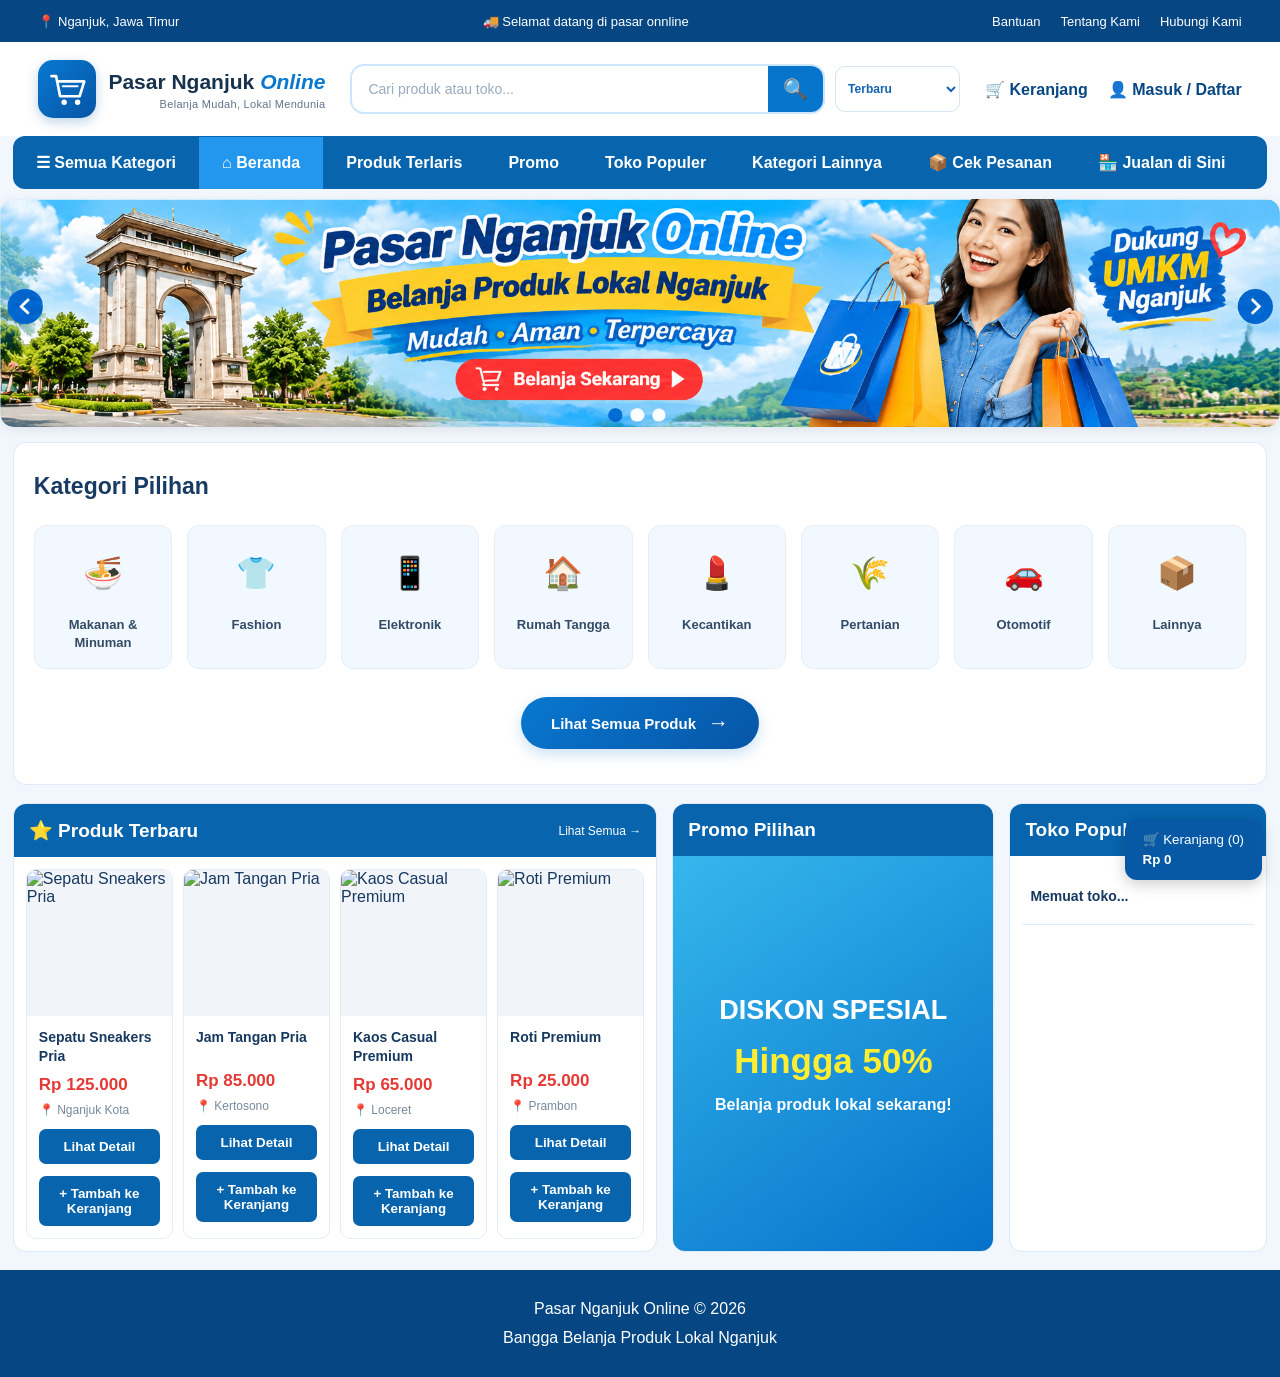
==== commit 19fdbcf2: "Add files via upload" ====
--- a/index.html
+++ b/index.html
@@ -1,222 +1,238 @@
-
-<!DOCTYPE html>
-<html lang="id">
-<head>
-    <meta charset="UTF-8">
-    <meta name="viewport" content="width=device-width, initial-scale=1.0">
-
-    <title>Pasar Nganjuk Online</title>
-
-    <meta name="description" content="Marketplace produk lokal Nganjuk. Belanja mudah, lokal mendunia.">
-
-    <meta name="theme-color" content="#0759a5">
-
-    <link rel="stylesheet" href="style.css">
-</head>
-
-<body>
-
-   
-<!-- HEADER ATAS -->
-<div class="topbar">
-    <div>📍 Nganjuk, Jawa Timur</div>
-    <div>🚚 Selamat datang di pasar onnline
-
-    </div>
-
-    <div class="top-links">
-        <a href="bantuan.html">Bantuan</a>
-        <a href="tentang-kami.html">Tentang Kami</a>
-        <a href="hubungi-kami.html">Hubungi Kami</a>
-    </div>
-</div>
-
-
-
-    <!-- HEADER UTAMA -->
-    <header class="main-header">
-
-       
-<div class="logo">
-    <img
-        src="logo-pasar-nganjuk-online.png"
-        alt="Pasar Nganjuk Online - Belanja Mudah, Lokal Mendunia"
-        class="logo-image"
-    >
-</div>
-
-
-        <div class="search-urutan-wrapper">
-
-    <div class="search-box">
-        <input
-            id="searchInput"
-            type="search"
-            placeholder="Cari produk atau toko..."
-        >
-        <button aria-label="Cari">🔍</button>
-    </div>
-
-    <div class="filter-urutan">
-        <label for="urutkanProduk">Urutkan:</label>
-        <select id="urutkanProduk">
-            <option value="terbaru">Terbaru</option>
-            <option value="termurah">Termurah</option>
-            <option value="termahal">Termahal</option>
-        </select>
-    </div>
-
-</div>
-
-<div class="header-actions">
-    <a href="keranjang.html">🛒 Keranjang</a>
-    <a href="#">👤 Masuk / Daftar</a>
-</div>
-
-    </header>
-
-    <!-- NAVIGASI DESKTOP -->
-<nav class="main-nav">
-    <a href="#">☰ Semua Kategori</a>
-    <a href="#" class="active">⌂ Beranda</a>
-    <a href="#">Produk Terlaris</a>
-    <a href="#">Promo</a>
-    <a href="#">Toko Populer</a>
-    <a href="#">Kategori Lainnya</a>
-    <a href="riwayat-pesanan.html">📦 Cek Pesanan</a>
-
-    <!-- MENU PENJUAL -->
-    <a href="penjual.html">🏪 Jualan di Sini</a>
-</nav>
-    <main>
-
-        
-<!-- BANNER UTAMA -->
-<section class="hero">
-    <img
-        src="banner-pasar-nganjuk-online.png"
-        alt="Pasar Nganjuk Online - Belanja Produk Lokal Nganjuk"
-    >
-</section>
-
-
-
-<!-- KATEGORI -->
-<section class="category-section">
-    <h2>Kategori Pilihan</h2>
-
-    <div class="categories">
-
-        <div class="category-item" data-category="Makanan & Minuman">
-            <div class="category-icon">🍜</div>
-            <p>Makanan & Minuman</p>
-        </div>
-
-        <div class="category-item" data-category="Fashion">
-            <div class="category-icon">👕</div>
-            <p>Fashion</p>
-        </div>
-
-        <div class="category-item" data-category="Elektronik">
-            <div class="category-icon">📱</div>
-            <p>Elektronik</p>
-        </div>
-
-        <div class="category-item" data-category="Rumah Tangga">
-            <div class="category-icon">🏠</div>
-            <p>Rumah Tangga</p>
-        </div>
-
-        <div class="category-item" data-category="Kecantikan">
-            <div class="category-icon">💄</div>
-            <p>Kecantikan</p>
-        </div>
-
-        <div class="category-item" data-category="Pertanian">
-            <div class="category-icon">🌾</div>
-            <p>Pertanian</p>
-        </div>
-
-        <div class="category-item" data-category="Otomotif">
-            <div class="category-icon">🚗</div>
-            <p>Otomotif</p>
-        </div>
-
-        <div class="category-item" data-category="Lainnya">
-            <div class="category-icon">📦</div>
-            <p>Lainnya</p>
-        </div>
-
-    </div>
-
-    <button id="semuaProduk" class="btn-semua-produk">
-        <span>Lihat Semua Produk</span>
-        <span>→</span>
-    </button>
-
-</section>
-
-
-        <!-- KONTEN MARKETPLACE -->
-        <section class="marketplace-content">
-
-            <div class="product-section">
-                <div class="section-title">
-                    <h2>⭐ Produk Terbaru</h2>
-                    <a href="#">Lihat Semua →</a>
-                </div>
-
-                <div class="products" id="products">
-                    <!-- Produk akan dimuat melalui JavaScript -->
-                </div>
-            </div>
-
-            <div class="promo-section">
-                <div class="section-title">
-                    <h2>Promo Pilihan</h2>
-                </div>
-
-                <div class="promo-banner">
-                    <h2>DISKON SPESIAL</h2>
-                    <h3>Hingga 50%</h3>
-                    <p>Belanja produk lokal sekarang!</p>
-                </div>
-            </div>
-
-            <div class="store-section">
-                <div class="section-title">
-                    <h2>Toko Populer</h2>
-                </div>
-
-                <div class="popular-stores">
-                    <div class="popular-stores" id="popularStores">
-    <p>Memuat toko...</p>
-</div>
-                </div>
-            </div>
-
-        </section>
-
-    </main>
-<!-- NAVIGASI KHUSUS HP -->
-<nav class="mobile-nav">
-    <a href="#" class="active">🏠<span>Beranda</span></a>
-    <a href="#">🔎<span>Cari</span></a>
-    <a href="#">📂<span>Kategori</span></a>
-    <a href="keranjang.html">🛒<span>Keranjang</span></a>
-    <a href="riwayat-pesanan.html">📦<span>Cek Pesanan</span></a>
-    <a href="penjual.html">🏪<span>Jualan</span></a>
-</nav>
-
-    <!-- FOOTER -->
-    <footer>
-        <p>Pasar Nganjuk Online © 2026</p>
-        <p>Bangga Belanja Produk Lokal Nganjuk</p>
-    </footer>
-
-    <script src="https://cdn.jsdelivr.net/npm/@supabase/supabase-js@2"></script>
-<script src="supabase.js"></script>
-<script src="script.js"></script>
-
-</body>
-</html>
+
+<!DOCTYPE html>
+<html lang="id">
+<head>
+    <meta charset="UTF-8">
+    <meta name="viewport" content="width=device-width, initial-scale=1.0">
+
+    <title>Pasar Nganjuk Online</title>
+
+    <meta name="description" content="Marketplace produk lokal Nganjuk. Belanja mudah, lokal mendunia.">
+
+    <meta name="theme-color" content="#0759a5">
+
+    <link rel="stylesheet" href="style.css">
+</head>
+
+<body>
+
+   
+<!-- HEADER ATAS -->
+<div class="topbar">
+    <div>📍 Nganjuk, Jawa Timur</div>
+    <div>🚚 Selamat datang di pasar onnline
+
+    </div>
+
+    <div class="top-links">
+        <a href="bantuan.html">Bantuan</a>
+        <a href="tentang-kami.html">Tentang Kami</a>
+        <a href="hubungi-kami.html">Hubungi Kami</a>
+    </div>
+</div>
+
+
+
+    <!-- HEADER UTAMA -->
+    <header class="main-header">
+
+       
+<div class="logo">
+    <div class="logo-icon">
+        <svg viewBox="0 0 64 64" xmlns="http://www.w3.org/2000/svg">
+            <path d="M8 12h7l6 30h29l7-22H19"
+                fill="none"
+                stroke="white"
+                stroke-width="4"
+                stroke-linecap="round"
+                stroke-linejoin="round"/>
+            <circle cx="27" cy="51" r="4" fill="white"/>
+            <circle cx="47" cy="51" r="4" fill="white"/>
+            <path d="M25 27h22"
+                stroke="white"
+                stroke-width="3"
+                stroke-linecap="round"/>
+        </svg>
+    </div>
+
+    <div class="logo-text">
+        <h1>Pasar Nganjuk <span>Online</span></h1>
+        <small>Belanja Mudah, Lokal Mendunia</small>
+    </div>
+</div>
+
+
+        <div class="search-urutan-wrapper">
+
+    <div class="search-box">
+        <input
+            id="searchInput"
+            type="search"
+            placeholder="Cari produk atau toko..."
+        >
+        <button aria-label="Cari">🔍</button>
+    </div>
+
+    <div class="filter-urutan">
+        <label for="urutkanProduk">Urutkan:</label>
+        <select id="urutkanProduk">
+            <option value="terbaru">Terbaru</option>
+            <option value="termurah">Termurah</option>
+            <option value="termahal">Termahal</option>
+        </select>
+    </div>
+
+</div>
+
+<div class="header-actions">
+    <a href="keranjang.html">🛒 Keranjang</a>
+    <a href="#">👤 Masuk / Daftar</a>
+</div>
+
+    </header>
+
+    <!-- NAVIGASI DESKTOP -->
+<nav class="main-nav">
+    <a href="#">☰ Semua Kategori</a>
+    <a href="#" class="active">⌂ Beranda</a>
+    <a href="#">Produk Terlaris</a>
+    <a href="#">Promo</a>
+    <a href="#">Toko Populer</a>
+    <a href="#">Kategori Lainnya</a>
+    <a href="riwayat-pesanan.html">📦 Cek Pesanan</a>
+
+    <!-- MENU PENJUAL -->
+    <a href="penjual.html">🏪 Jualan di Sini</a>
+</nav>
+    <main>
+
+        
+<!-- BANNER UTAMA -->
+<section class="hero">
+    <img
+        src="banner-pasar-nganjuk-online.png"
+        alt="Pasar Nganjuk Online - Belanja Produk Lokal Nganjuk"
+    >
+</section>
+
+
+
+<!-- KATEGORI -->
+<section class="category-section">
+    <h2>Kategori Pilihan</h2>
+
+    <div class="categories">
+
+        <div class="category-item" data-category="Makanan & Minuman">
+            <div class="category-icon">🍜</div>
+            <p>Makanan & Minuman</p>
+        </div>
+
+        <div class="category-item" data-category="Fashion">
+            <div class="category-icon">👕</div>
+            <p>Fashion</p>
+        </div>
+
+        <div class="category-item" data-category="Elektronik">
+            <div class="category-icon">📱</div>
+            <p>Elektronik</p>
+        </div>
+
+        <div class="category-item" data-category="Rumah Tangga">
+            <div class="category-icon">🏠</div>
+            <p>Rumah Tangga</p>
+        </div>
+
+        <div class="category-item" data-category="Kecantikan">
+            <div class="category-icon">💄</div>
+            <p>Kecantikan</p>
+        </div>
+
+        <div class="category-item" data-category="Pertanian">
+            <div class="category-icon">🌾</div>
+            <p>Pertanian</p>
+        </div>
+
+        <div class="category-item" data-category="Otomotif">
+            <div class="category-icon">🚗</div>
+            <p>Otomotif</p>
+        </div>
+
+        <div class="category-item" data-category="Lainnya">
+            <div class="category-icon">📦</div>
+            <p>Lainnya</p>
+        </div>
+
+    </div>
+
+    <button id="semuaProduk" class="btn-semua-produk">
+        <span>Lihat Semua Produk</span>
+        <span>→</span>
+    </button>
+
+</section>
+
+
+        <!-- KONTEN MARKETPLACE -->
+        <section class="marketplace-content">
+
+            <div class="product-section">
+                <div class="section-title">
+                    <h2>⭐ Produk Terbaru</h2>
+                    <a href="#">Lihat Semua →</a>
+                </div>
+
+                <div class="products" id="products">
+                    <!-- Produk akan dimuat melalui JavaScript -->
+                </div>
+            </div>
+
+            <div class="promo-section">
+                <div class="section-title">
+                    <h2>Promo Pilihan</h2>
+                </div>
+
+                <div class="promo-banner">
+                    <h2>DISKON SPESIAL</h2>
+                    <h3>Hingga 50%</h3>
+                    <p>Belanja produk lokal sekarang!</p>
+                </div>
+            </div>
+
+            <div class="store-section">
+                <div class="section-title">
+                    <h2>Toko Populer</h2>
+                </div>
+
+                <div class="popular-stores">
+                    <div class="popular-stores" id="popularStores">
+    <p>Memuat toko...</p>
+</div>
+                </div>
+            </div>
+
+        </section>
+
+    </main>
+<!-- NAVIGASI KHUSUS HP -->
+<nav class="mobile-nav">
+    <a href="#" class="active">🏠<span>Beranda</span></a>
+    <a href="#">🔎<span>Cari</span></a>
+    <a href="#">📂<span>Kategori</span></a>
+    <a href="keranjang.html">🛒<span>Keranjang</span></a>
+    <a href="riwayat-pesanan.html">📦<span>Cek Pesanan</span></a>
+    <a href="penjual.html">🏪<span>Jualan</span></a>
+</nav>
+
+    <!-- FOOTER -->
+    <footer>
+        <p>Pasar Nganjuk Online © 2026</p>
+        <p>Bangga Belanja Produk Lokal Nganjuk</p>
+    </footer>
+
+    <script src="https://cdn.jsdelivr.net/npm/@supabase/supabase-js@2"></script>
+<script src="supabase.js"></script>
+<script src="script.js"></script>
+
+</body>
+</html>
--- a/style.css
+++ b/style.css
@@ -1,2658 +1,2616 @@
-/* =========================================
-   PASAR NGANJUK ONLINE - STYLE.CSS
-   Versi dirapikan: desktop, tablet, dan HP
-   Nama class/ID dipertahankan
-========================================= */
-
-/* RESET & WARNA */
-* {
-    margin: 0;
-    padding: 0;
-    box-sizing: border-box;
-}
-
-:root {
-    --blue: #0864ad;
-    --dark-blue: #064783;
-    --light-blue: #eaf5ff;
-    --white: #ffffff;
-    --text: #17385f;
-    --border: #dceafa;
-    --green: #13a76b;
-}
-
-body {
-    font-family: Arial, sans-serif;
-    background: #f1f7fd;
-    color: var(--text);
-}
-
-/* =========================================
-   TOPBAR
-========================================= */
-.topbar {
-    min-height: 42px;
-    background: var(--dark-blue);
-    color: #fff;
-    padding: 10px 3%;
-    display: flex;
-    align-items: center;
-    justify-content: space-between;
-    gap: 15px;
-    font-size: 13px;
-}
-
-.top-links {
-    display: flex;
-    gap: 20px;
-}
-
-.top-links a {
-    color: #fff;
-    text-decoration: none;
-}
-
-/* =========================================
-   HEADER & PENCARIAN
-========================================= */
-.main-header {
-    background: #fff;
-    padding: 18px 3%;
-    display: flex;
-    align-items: center;
-    justify-content: space-between;
-    gap: 25px;
-}
-
-.logo {
-    display: flex;
-    align-items: center;
-    gap: 10px;
-    flex-shrink: 0;
-}
-
-.logo-icon {
-    font-size: 43px;
-}
-
-.logo h1 {
-    font-size: 25px;
-    color: var(--dark-blue);
-}
-
-.logo h1 span {
-    color: #1689e5;
-    font-style: italic;
-}
-
-.logo small {
-    display: block;
-    text-align: right;
-    margin-top: 5px;
-}
-
-.search-box {
-    display: flex;
-    align-items: center;
-    flex: 1;
-    min-width: 0;
-    max-width: 650px;
-    height: 50px;
-    border: 2px solid #cce6ff;
-    border-radius: 14px;
-    overflow: hidden;
-    background: #fff;
-    transition: border-color .2s, box-shadow .2s;
-}
-
-.search-box:focus-within {
-    border-color: #1680dc;
-    box-shadow: 0 0 0 4px #1680dc18;
-}
-
-.search-box input {
-    flex: 1;
-    width: 100%;
-    min-width: 0;
-    height: 100%;
-    padding: 0 16px;
-    border: none;
-    outline: none;
-    background: transparent;
-    color: #26384a;
-    font-size: 14px;
-}
-
-.search-box input::placeholder {
-    color: #9aaabd;
-}
-
-.search-box button {
-    width: 55px;
-    height: 100%;
-    flex-shrink: 0;
-    border: none;
-    background: #0875cc;
-    color: #fff;
-    font-size: 20px;
-    cursor: pointer;
-    transition: background .2s;
-}
-
-.search-box button:hover {
-    background: #055da6;
-}
-
-.header-actions {
-    display: flex;
-    gap: 20px;
-}
-
-.header-actions a {
-    color: var(--dark-blue);
-    text-decoration: none;
-    font-weight: bold;
-}
-
-/* PENCARIAN + URUTAN PRODUK */
-.search-urutan-wrapper {
-    display: flex;
-    align-items: center;
-    gap: 10px;
-    flex: 1;
-    min-width: 0;
-}
-
-.search-urutan-wrapper .search-box {
-    flex: 1;
-    width: auto;
-    min-width: 0;
-}
-
-.filter-urutan {
-    display: flex;
-    align-items: center;
-    justify-content: flex-end;
-    gap: 10px;
-    max-width: 1200px;
-    margin: 15px auto;
-    padding: 0 20px;
-}
-
-.filter-urutan label {
-    color: #52677d;
-    font-size: 14px;
-    font-weight: 600;
-}
-
-.filter-urutan select {
-    padding: 11px 14px;
-    border: 1px solid #d5e3f2;
-    border-radius: 10px;
-    background: #fff;
-    color: #1264b0;
-    font-size: 14px;
-    font-weight: 600;
-    cursor: pointer;
-    outline: none;
-}
-
-.filter-urutan select:focus {
-    border-color: #1680dc;
-    box-shadow: 0 0 0 3px #1680dc20;
-}
-
-.search-urutan-wrapper .filter-urutan {
-    margin: 0;
-    padding: 0;
-    flex-shrink: 0;
-}
-
-.search-urutan-wrapper .filter-urutan label {
-    display: none;
-}
-
-.search-urutan-wrapper .filter-urutan select {
-    width: 125px;
-    max-width: 125px;
-    height: 46px;
-    padding: 0 8px;
-    font-size: 12px;
-}
-
-/* =========================================
-   NAVIGASI DESKTOP
-========================================= */
-.main-nav {
-    display: flex;
-    align-items: center;
-    margin: 0 1%;
-    background: var(--blue);
-    border-radius: 12px;
-    overflow-x: auto;
-}
-
-.main-nav a {
-    padding: 17px 23px;
-    color: #fff;
-    text-decoration: none;
-    white-space: nowrap;
-    font-weight: bold;
-}
-
-.main-nav a.active {
-    background: #2397ee;
-}
-
-/* =========================================
-   HERO / BANNER UTAMA
-========================================= */
-.hero {
-    min-height: 275px;
-    margin: 12px 1%;
-    border-radius: 15px;
-    background: linear-gradient(90deg, #07559a, #168de1);
-    display: flex;
-    align-items: center;
-    justify-content: center;
-    text-align: center;
-    color: #fff;
-    overflow: hidden;
-}
-
-.hero-content {
-    padding: 35px 20px;
-}
-
-.hero h2 {
-    margin-bottom: 15px;
-    font-size: clamp(28px, 4vw, 48px);
-    font-style: italic;
-}
-
-.hero h3 {
-    margin-bottom: 15px;
-    color: #ffdf45;
-    font-size: clamp(22px, 3vw, 36px);
-}
-
-.hero p {
-    margin-bottom: 22px;
-    font-size: 18px;
-    font-weight: bold;
-}
-
-.hero button {
-    padding: 13px 25px;
-    border: none;
-    border-radius: 25px;
-    background: #ffda36;
-    color: #064783;
-    font-size: 16px;
-    font-weight: bold;
-    cursor: pointer;
-}
-
-/* =========================================
-   KATEGORI
-========================================= */
-.category-section,
-.product-section,
-.promo-section,
-.store-section {
-    background: #fff;
-    border: 1px solid var(--border);
-    border-radius: 13px;
-    overflow: hidden;
-}
-
-.category-section {
-    margin: 15px 1%;
-    padding: 20px;
-}
-
-.category-section > h2 {
-    margin-bottom: 18px;
-}
-
-.categories {
-    display: grid;
-    grid-template-columns: repeat(10, minmax(0, 1fr));
-    gap: 12px;
-}
-
-.categories div {
-    padding: 16px 5px;
-    border-radius: 12px;
-    background: #f1f8ff;
-    text-align: center;
-    font-size: 32px;
-}
-
-.categories p {
-    margin-top: 10px;
-    font-size: 13px;
-    font-weight: bold;
-}
-
-/* =========================================
-   AREA MARKETPLACE
-========================================= */
-.marketplace-content {
-    display: grid;
-    grid-template-columns: 2fr 1fr .8fr;
-    align-items: stretch;
-    gap: 15px;
-    margin: 18px 1%;
-}
-
-.section-title {
-    display: flex;
-    align-items: center;
-    justify-content: space-between;
-    gap: 10px;
-    padding: 15px;
-    background: var(--blue);
-    color: #fff;
-}
-
-.section-title h2 {
-    font-size: 19px;
-}
-
-.section-title a {
-    color: #fff;
-    text-decoration: none;
-    font-size: 12px;
-}
-
-/* KARTU PRODUK BERANDA */
-.products {
-    display: grid;
-    grid-template-columns: repeat(4, minmax(0, 1fr));
-    gap: 10px;
-    padding: 12px;
-}
-
-.product {
-    padding: 0;
-    border: 1px solid #e3edf8;
-    border-radius: 10px;
-    background: #fff;
-    overflow: hidden;
-    cursor: pointer;
-    transition: transform .2s, box-shadow .2s;
-}
-
-.product:hover {
-    transform: translateY(-4px);
-    box-shadow: 0 6px 18px #07559a20;
-}
-
-.product .photo {
-    margin-bottom: 12px;
-    padding: 25px 5px;
-    border-radius: 8px;
-    background: #f1f5fa;
-    text-align: center;
-    font-size: 45px;
-}
-
-.product-image {
-    width: 100%;
-    aspect-ratio: 1 / 1;
-    overflow: hidden;
-    background: #f1f5fa;
-}
-
-.product-image img {
-    display: block;
-    width: 100%;
-    height: 100%;
-    object-fit: cover;
-    transition: transform .3s;
-}
-
-.product:hover .product-image img {
-    transform: scale(1.05);
-}
-
-.product-info {
-    padding: 12px;
-}
-
-.product-info h3 {
-    min-height: 35px;
-    margin-bottom: 8px;
-    font-size: 14px;
-    line-height: 1.4;
-}
-
-.product h3 {
-    margin-bottom: 8px;
-    font-size: 14px;
-}
-
-.product .price {
-    color: #e53935;
-    font-size: 17px;
-    font-weight: bold;
-}
-
-.product-info .location {
-    margin-top: 8px;
-    color: #78899b;
-    font-size: 12px;
-}
-
-.buy-button {
-    width: 100%;
-    margin-top: 12px;
-    padding: 10px;
-    border: none;
-    border-radius: 7px;
-    background: #0864ad;
-    color: #fff;
-    font-weight: bold;
-    cursor: pointer;
-}
-
-.buy-button:hover {
-    background: #064783;
-}
-
-/* PROMO & TOKO POPULER */
-.promo-banner {
-    height: calc(100% - 50px);
-    min-height: 260px;
-    padding: 40px 15px;
-    background: linear-gradient(145deg, #35b7ed, #0571c9);
-    color: #fff;
-    display: flex;
-    flex-direction: column;
-    align-items: center;
-    justify-content: center;
-    text-align: center;
-}
-
-.promo-banner h2 {
-    font-size: 27px;
-}
-
-.promo-banner h3 {
-    margin: 15px 0;
-    color: #ffed32;
-    font-size: 35px;
-}
-
-.promo-banner p {
-    font-weight: bold;
-}
-
-.popular-stores {
-    padding: 12px;
-}
-
-.popular-stores div {
-    padding: 20px 8px;
-    border-bottom: 1px solid var(--border);
-    font-size: 14px;
-    font-weight: bold;
-}
-
-/* =========================================
-   FOOTER & NAVIGASI HP
-========================================= */
-footer {
-    padding: 25px;
-    background: var(--dark-blue);
-    color: #fff;
-    text-align: center;
-    line-height: 1.8;
-}
-
-.mobile-nav {
-    display: none;
-}
-
-.mobile-nav a {
-    flex: 1;
-    min-width: 0;
-    display: flex;
-    flex-direction: column;
-    align-items: center;
-    justify-content: center;
-    gap: 4px;
-    color: #60758b;
-    text-decoration: none;
-    font-size: 19px;
-    text-align: center;
-    white-space: nowrap;
-}
-
-.mobile-nav a span {
-    font-size: 9px;
-}
-
-.mobile-nav a.active {
-    color: var(--blue);
-    font-weight: bold;
-}
-
-/* =========================================
-   RINGKASAN & PANEL KERANJANG
-========================================= */
-#cartSummary {
-    position: fixed;
-    right: 18px;
-    bottom: 20px;
-    z-index: 1000;
-    display: flex;
-    flex-direction: column;
-    gap: 5px;
-    padding: 13px 18px;
-    border: none;
-    border-radius: 12px;
-    background: #0759a5;
-    color: #fff;
-    box-shadow: 0 4px 15px #0003;
-    text-align: left;
-    cursor: pointer;
-}
-
-#cartOverlay {
-    position: fixed;
-    inset: 0;
-    z-index: 2000;
-    display: none;
-    justify-content: flex-end;
-    background: #0008;
-}
-
-#cartOverlay.show {
-    display: flex;
-}
-
-.cart-panel {
-    display: flex;
-    flex-direction: column;
-    width: 100%;
-    max-width: 430px;
-    height: 100%;
-    padding: 20px;
-    background: #fff;
-    overflow-y: auto;
-}
-
-.cart-header {
-    display: flex;
-    align-items: center;
-    justify-content: space-between;
-    padding-bottom: 15px;
-    border-bottom: 1px solid #e5eaf0;
-}
-
-.cart-header button {
-    padding: 9px 12px;
-    border: none;
-    border-radius: 8px;
-    background: #edf3f8;
-    font-size: 18px;
-    cursor: pointer;
-}
-
-#cartItems {
-    flex: 1;
-}
-
-.cart-item {
-    padding: 16px 0;
-    border-bottom: 1px solid #e5eaf0;
-}
-
-.cart-item-info p {
-    color: #0759a5;
-    font-weight: bold;
-}
-
-.cart-controls {
-    display: flex;
-    align-items: center;
-    gap: 12px;
-}
-
-.cart-controls button {
-    padding: 6px 11px;
-    border: 1px solid #dce3eb;
-    border-radius: 6px;
-    background: #f5f8fb;
-    cursor: pointer;
-}
-
-.cart-controls .remove-button {
-    margin-left: auto;
-    color: #d33;
-}
-
-.cart-empty {
-    padding: 35px 10px;
-    color: #78899b;
-    text-align: center;
-}
-
-.cart-footer {
-    padding-top: 15px;
-    border-top: 1px solid #e5eaf0;
-}
-
-.cart-footer strong {
-    display: block;
-    margin: 8px 0 15px;
-    color: #0759a5;
-    font-size: 22px;
-}
-
-.checkout-button {
-    width: 100%;
-    padding: 14px;
-    border: none;
-    border-radius: 9px;
-    background: #0759a5;
-    color: #fff;
-    font-weight: bold;
-    cursor: pointer;
-}
-
-/* =========================================
-   CHECKOUT POPUP
-========================================= */
-#checkoutOverlay {
-    position: fixed;
-    inset: 0;
-    z-index: 3000;
-    display: none;
-    align-items: center;
-    justify-content: center;
-    padding: 15px;
-    background: #0008;
-}
-
-#checkoutOverlay.show {
-    display: flex;
-}
-
-.checkout-panel {
-    width: 100%;
-    max-width: 480px;
-    max-height: 90vh;
-    padding: 22px;
-    border-radius: 14px;
-    background: #fff;
-    overflow-y: auto;
-}
-
-.checkout-panel label {
-    display: block;
-    margin: 15px 0 6px;
-    font-size: 14px;
-    font-weight: 600;
-}
-
-.checkout-panel input,
-.checkout-panel textarea {
-    width: 100%;
-    padding: 12px;
-    border: 1px solid #dce3eb;
-    border-radius: 8px;
-    font: inherit;
-}
-
-.checkout-panel textarea {
-    min-height: 75px;
-    resize: vertical;
-}
-
-.checkout-total {
-    display: flex;
-    align-items: center;
-    justify-content: space-between;
-    margin: 22px 0 15px;
-    padding-top: 15px;
-    border-top: 1px solid #e5eaf0;
-}
-
-.checkout-total strong {
-    color: #0759a5;
-    font-size: 20px;
-}
-
-#checkoutMessage {
-    color: #16834a;
-    font-size: 13px;
-    line-height: 1.5;
-}
-
-/* =========================================
-   DASHBOARD PENJUAL
-========================================= */
-body:has(.seller-dashboard) {
-    min-height: 100vh;
-    background: #f3f7fc;
-    color: #183b5d;
-}
-
-.seller-header {
-    display: flex;
-    align-items: center;
-    justify-content: space-between;
-    gap: 15px;
-    padding: 18px max(5%, calc((100% - 1100px) / 2));
-    background: linear-gradient(115deg, #064783, #0878c9);
-    color: #fff;
-    box-shadow: 0 3px 14px #06478320;
-}
-
-.seller-header h2 {
-    margin: 0;
-    font-size: clamp(18px, 2.5vw, 23px);
-    font-weight: 700;
-}
-
-.seller-header a {
-    display: inline-flex;
-    align-items: center;
-    gap: 6px;
-    padding: 9px 13px;
-    border: 1px solid #ffffff55;
-    border-radius: 9px;
-    color: #fff;
-    text-decoration: none;
-    font-size: 13px;
-    transition: background .2s;
-}
-
-.seller-header a:hover {
-    background: #ffffff20;
-}
-
-.seller-dashboard {
-    width: min(100% - 32px, 900px);
-    max-width: 900px;
-    margin: 32px auto 60px;
-    padding: 0;
-}
-
-.seller-dashboard > h1 {
-    margin-bottom: 8px;
-    color: #123d66;
-    font-size: clamp(25px, 4vw, 32px);
-    line-height: 1.25;
-}
-
-.seller-dashboard > p {
-    margin-bottom: 24px;
-    color: #687f96;
-    font-size: 14px;
-    line-height: 1.6;
-}
-
-.seller-card {
-    margin-top: 18px;
-    padding: 24px;
-    border: 1px solid #e1eaf3;
-    border-radius: 16px;
-    background: #fff;
-    box-shadow: 0 5px 20px #17385f0a;
-}
-
-.seller-card h2 {
-    margin: 0 0 18px;
-    padding-bottom: 13px;
-    border-bottom: 1px solid #edf1f6;
-    color: #164b79;
-    font-size: 19px;
-}
-
-.seller-card label {
-    display: block;
-    margin: 16px 0 7px;
-    color: #294b6b;
-    font-size: 13px;
-    font-weight: 700;
-}
-
-.seller-card input {
-    display: block;
-    width: 100%;
-    min-height: 46px;
-    padding: 11px 13px;
-    border: 1px solid #d6e1ed;
-    border-radius: 9px;
-    outline: none;
-    background: #fbfdff;
-    color: #17385f;
-    font: inherit;
-    font-size: 14px;
-    transition: border-color .2s, box-shadow .2s, background .2s;
-}
-
-.seller-card input:focus {
-    border-color: #1689e5;
-    background: #fff;
-    box-shadow: 0 0 0 3px #1689e51a;
-}
-
-.seller-card input[type="file"] {
-    min-height: auto;
-    padding: 9px;
-    background: #f8fbff;
-    cursor: pointer;
-}
-
-.seller-card input[type="file"]::file-selector-button {
-    margin-right: 10px;
-    padding: 8px 11px;
-    border: 0;
-    border-radius: 7px;
-    background: #e7f2fc;
-    color: #0759a5;
-    font-weight: 700;
-    cursor: pointer;
-}
-
-.seller-card > button,
-.seller-product button {
-    min-height: 43px;
-    padding: 11px 18px;
-    border: 0;
-    border-radius: 9px;
-    background: #0864ad;
-    color: #fff;
-    font-size: 14px;
-    font-weight: 700;
-    cursor: pointer;
-    transition: background .2s, transform .2s;
-}
-
-.seller-card > button {
-    width: 100%;
-    margin-top: 20px;
-}
-
-.seller-card > button:hover,
-.seller-product button:hover {
-    background: #064783;
-}
-
-.seller-card > button:active,
-.seller-product button:active {
-    transform: scale(.98);
-}
-
-#pesanToko,
-#pesanProduk {
-    margin-top: 12px;
-    color: #16834a;
-    font-size: 13px;
-    line-height: 1.5;
-    overflow-wrap: anywhere;
-}
-
-#daftarProdukPenjual {
-    display: grid;
-    gap: 12px;
-}
-
-.seller-product {
-    display: flex;
-    align-items: center;
-    gap: 16px;
-    min-width: 0;
-    padding: 13px;
-    border: 1px solid #e7edf4;
-    border-radius: 12px;
-    background: #fbfdff;
-}
-
-.seller-product img {
-    flex: 0 0 92px;
-    width: 92px;
-    height: 92px;
-    border: 1px solid #e7edf4;
-    border-radius: 10px;
-    background: #f1f5fa;
-    object-fit: cover;
-}
-
-.seller-product > div {
-    flex: 1;
-    min-width: 0;
-}
-
-.seller-product strong {
-    display: block;
-    margin-bottom: 6px;
-    color: #17385f;
-    font-size: 15px;
-    overflow-wrap: anywhere;
-}
-
-.seller-product p {
-    margin-bottom: 10px;
-    color: #0864ad;
-    font-size: 15px;
-    font-weight: 700;
-}
-
-.seller-product button {
-    min-height: 34px;
-    padding: 7px 13px;
-    background: #fff0f0;
-    color: #c62828;
-    font-size: 12px;
-}
-
-.seller-product button:hover {
-    background: #ffe0e0;
-    color: #a71919;
-}
-
-#daftarProdukPenjual > p {
-    padding: 18px;
-    border: 1px dashed #d6e1ed;
-    border-radius: 10px;
-    color: #71869b;
-    text-align: center;
-    font-size: 14px;
-}
-
-/* =========================================
-   HALAMAN DETAIL TOKO
-========================================= */
-.halaman-toko {
-    max-width: 1100px;
-    margin: 25px auto;
-    padding: 15px;
-}
-
-.kartu-profil-toko {
-    margin-bottom: 25px;
-    padding: 25px;
-    border-radius: 12px;
-    background: #fff;
-    box-shadow: 0 2px 10px rgba(0, 0, 0, .08);
-}
-
-.kartu-profil-toko h1 {
-    margin-bottom: 12px;
-    color: #1769aa;
-}
-
-.kartu-profil-toko p {
-    margin: 8px 0;
-    color: #555;
-}
-
-.produk-toko h2 {
-    margin-bottom: 20px;
-    color: #222;
-}
-
-#daftarProdukToko {
-    display: grid;
-    grid-template-columns: repeat(auto-fill, minmax(180px, 1fr));
-    gap: 15px;
-}
-
-.kartu-produk-toko {
-    padding: 12px;
-    border-radius: 10px;
-    background: #fff;
-    box-shadow: 0 2px 8px rgba(0, 0, 0, .08);
-    overflow: hidden;
-}
-
-.kartu-produk-toko img {
-    width: 100%;
-    height: 170px;
-    border-radius: 8px;
-    object-fit: cover;
-}
-
-.kartu-produk-toko h3 {
-    margin: 10px 0;
-    font-size: 15px;
-}
-
-.harga-produk-toko {
-    color: #e53935;
-    font-weight: bold;
-}
-
-/* BANNER TOKO */
-.banner-toko {
-    width: 100%;
-    height: 230px;
-    border-radius: 16px 16px 0 0;
-    background: #e8f1fb;
-    overflow: hidden;
-}
-
-.banner-toko img {
-    display: block;
-    width: 100%;
-    height: 100%;
-    object-fit: cover;
-}
-
-.banner-kosong {
-    display: flex;
-    align-items: center;
-    justify-content: center;
-    height: 100%;
-    color: #1769aa;
-    font-size: 22px;
-    font-weight: bold;
-}
-
-/* KARTU PROFIL TOKO */
-.kartu-profil-toko {
-    margin: 0 0 30px;
-    padding: 0 25px 25px;
-    border-radius: 0 0 16px 16px;
-    background: #fff;
-    box-shadow: 0 5px 20px rgba(0, 0, 0, .07);
-}
-
-.identitas-toko {
-    display: flex;
-    align-items: flex-end;
-    gap: 20px;
-}
-
-.foto-profil-toko,
-.foto-profil-kosong {
-    position: relative;
-    flex-shrink: 0;
-    width: 120px;
-    height: 120px;
-    margin-top: -65px;
-    border: 5px solid #fff;
-    border-radius: 50%;
-    background: #e8f1fb;
-    object-fit: cover;
-    box-shadow: 0 3px 12px rgba(0, 0, 0, .15);
-}
-
-.foto-profil-kosong {
-    display: flex;
-    align-items: center;
-    justify-content: center;
-    font-size: 40px;
-}
-
-.info-identitas-toko {
-    flex: 1;
-    min-width: 0;
-    padding-top: 15px;
-}
-
-.info-identitas-toko h1,
-.identitas-toko h1 {
-    margin: 0 0 12px;
-    color: #1769aa;
-    font-size: 25px;
-}
-
-.info-identitas-toko p {
-    margin: 8px 0;
-    color: #555;
-    line-height: 1.5;
-}
-
-.deskripsi-toko {
-    margin-top: 15px !important;
-    color: #666 !important;
-    line-height: 1.7 !important;
-}
-
-/* TOMBOL WHATSAPP TOKO */
-.tombol-whatsapp {
-    display: inline-block;
-    margin-top: 12px;
-    padding: 11px 18px;
-    border-radius: 8px;
-    background: #20b65a;
-    color: #fff;
-    text-decoration: none;
-    font-weight: bold;
-    transition: background .2s, transform .2s;
-}
-
-.tombol-whatsapp:hover {
-    background: #159447;
-    transform: translateY(-2px);
-}
-
-/* LABEL KATEGORI PRODUK TOKO */
-.kategori-produk-toko {
-    display: inline-block;
-    margin: 5px 0;
-    padding: 5px 10px;
-    border-radius: 20px;
-    background: #e8f1fb;
-    color: #1769aa;
-    font-size: 12px;
-    font-weight: 600;
-}
-
-/* =========================================
-   DETAIL PRODUK TOKO
-========================================= */
-#detailProdukToko {
-    position: fixed;
-    inset: 0;
-    z-index: 9999;
-    display: flex;
-    align-items: center;
-    justify-content: center;
-    padding: 15px;
-    background: rgba(0, 0, 0, .65);
-}
-
-.isi-detail-toko {
-    position: relative;
-    width: 100%;
-    max-width: 500px;
-    max-height: 90vh;
-    padding: 25px;
-    border-radius: 18px;
-    background: #fff;
-    overflow-y: auto;
-}
-
-.isi-detail-toko img {
-    width: 100%;
-    height: 280px;
-    border-radius: 12px;
-    object-fit: contain;
-}
-
-.isi-detail-toko h2 {
-    margin: 18px 0 8px;
-}
-
-.isi-detail-toko h3 {
-    color: #0878df;
-    font-size: 23px;
-}
-
-#tutupDetailToko {
-    position: absolute;
-    top: 12px;
-    right: 12px;
-    width: 35px;
-    height: 35px;
-    border: none;
-    border-radius: 50%;
-    background: #fff;
-    font-size: 22px;
-    cursor: pointer;
-}
-
-.tombol-detail-toko,
-.tombol-keranjang-toko,
-#tambahKeranjangDetail {
-    width: 100%;
-    margin-top: 8px;
-    padding: 12px;
-    border: none;
-    border-radius: 9px;
-    font-size: 14px;
-    font-weight: bold;
-    cursor: pointer;
-    transition: background .2s;
-}
-
-.tombol-detail-toko {
-    background: #eaf3ff;
-    color: #0878df;
-}
-
-.tombol-keranjang-toko,
-#tambahKeranjangDetail {
-    background: #0878df;
-    color: #fff;
-}
-
-.tombol-detail-toko:hover {
-    background: #d6e8ff;
-}
-
-.tombol-keranjang-toko:hover,
-#tambahKeranjangDetail:hover {
-    background: #0564bd;
-}
-
-#tambahKeranjangDetail {
-    margin-top: 20px;
-    padding: 14px;
-    font-size: 16px;
-}
-
-/* =========================================
-   HALAMAN KERANJANG BELANJA
-   Class .halaman-toko dipertahankan karena
-   digunakan juga pada halaman keranjang.
-========================================= */
-.checkout-keranjang {
-    margin-top: 25px;
-    padding: 25px;
-    border: 1px solid #e8edf4;
-    border-radius: 14px;
-    background: #fff;
-    box-shadow: 0 3px 15px rgba(0, 0, 0, .04);
-}
-
-.checkout-keranjang h2 {
-    margin: 0 0 22px;
-    padding-bottom: 15px;
-    border-bottom: 1px solid #edf0f5;
-    color: #1d3557;
-}
-
-.checkout-keranjang label {
-    display: block;
-    margin: 16px 0 8px;
-    color: #34445a;
-    font-weight: 600;
-}
-
-.checkout-keranjang input,
-.checkout-keranjang textarea {
-    width: 100%;
-    padding: 13px;
-    border: 1px solid #dce3ed;
-    border-radius: 9px;
-    background: #fff;
-    font-size: 14px;
-}
-
-.checkout-keranjang textarea {
-    min-height: 90px;
-    resize: vertical;
-}
-
-.checkout-keranjang input:focus,
-.checkout-keranjang textarea:focus {
-    outline: none;
-    border-color: #0875d1;
-    box-shadow: 0 0 0 3px rgba(8, 117, 209, .10);
-}
-
-.checkout-keranjang button {
-    width: 100%;
-    margin-top: 15px;
-    padding: 15px;
-    border: none;
-    border-radius: 9px;
-    background: #0875d1;
-    color: #fff;
-    font-size: 16px;
-    font-weight: bold;
-    cursor: pointer;
-}
-
-.checkout-keranjang button:hover {
-    background: #0561ae;
-}
-
-/* ITEM KERANJANG */
-.item-keranjang {
-    margin-bottom: 14px;
-    padding: 22px;
-    border: 1px solid #e8edf4;
-    border-radius: 13px;
-    background: #fff;
-    box-shadow: 0 3px 12px rgba(0, 0, 0, .04);
-}
-
-.item-keranjang h3 {
-    margin: 0 0 8px;
-    color: #243b53;
-    font-size: 18px;
-}
-
-.item-keranjang p {
-    margin: 7px 0;
-    color: #778397;
-}
-
-.item-keranjang p:nth-of-type(2) {
-    color: #0875d1;
-    font-size: 18px;
-    font-weight: bold;
-}
-
-.kontrol-jumlah {
-    display: flex;
-    align-items: center;
-    gap: 13px;
-    margin: 15px 0;
-}
-
-.kontrol-jumlah button {
-    width: 35px;
-    height: 35px;
-    border: 1px solid #dce5ef;
-    border-radius: 8px;
-    background: #f0f6ff;
-    color: #0875d1;
-    font-size: 20px;
-    cursor: pointer;
-}
-
-.kontrol-jumlah span {
-    min-width: 20px;
-    font-weight: bold;
-    text-align: center;
-}
-
-.item-keranjang > button {
-    padding: 8px 15px;
-    border: none;
-    border-radius: 7px;
-    background: #fff0f0;
-    color: #dc3545;
-    cursor: pointer;
-}
-
-/* TOTAL KERANJANG */
-.total-keranjang {
-    display: flex;
-    align-items: center;
-    justify-content: space-between;
-    gap: 10px;
-    margin: 20px 0;
-    padding: 22px;
-    border: 1px solid #e4edf7;
-    border-radius: 13px;
-    background: #fff;
-}
-
-.total-keranjang h3 {
-    margin: 0;
-    color: #52647a;
-}
-
-.total-keranjang h2 {
-    margin: 0;
-    color: #0875d1;
-    font-size: 24px;
-}
-
-/* =========================================
-   RESPONSIVE TABLET
-========================================= */
-@media (max-width: 1000px) {
-    .categories {
-        grid-template-columns: repeat(5, minmax(0, 1fr));
-    }
-
-    .marketplace-content {
-        grid-template-columns: 1fr 1fr;
-    }
-
-    .product-section {
-        grid-column: 1 / -1;
-    }
-
-    .header-actions {
-        display: none;
-    }
-}
-
-/* =========================================
-   RESPONSIVE HP & TABLET KECIL
-========================================= */
-@media (max-width: 768px) {
-    body {
-        padding-bottom: 85px;
-    }
-
-    .main-nav {
-        display: none !important;
-    }
-
-    .mobile-nav {
-        position: fixed;
-        right: 0;
-        bottom: 0;
-        left: 0;
-        z-index: 9999;
-        display: flex !important;
-        align-items: center;
-        justify-content: space-around;
-        width: 100%;
-        height: 70px;
-        padding: 4px 2px;
-        border-top: 1px solid var(--border);
-        background: #fff;
-        box-shadow: 0 -3px 12px #00000015;
-    }
-
-    .mobile-nav a {
-        gap: 5px;
-        white-space: normal;
-    }
-
-    .mobile-nav a span {
-        font-size: 9px;
-        line-height: 1.2;
-    }
-
-    .mobile-nav a.active {
-        color: #0864ad;
-    }
-
-    .main-header {
-        flex-wrap: wrap;
-        gap: 12px;
-        padding: 12px;
-    }
-
-    .main-header .logo {
-        width: 100%;
-    }
-
-    .main-header .search-urutan-wrapper {
-        order: 2;
-        width: 100%;
-        flex-wrap: nowrap;
-        gap: 8px;
-    }
-
-    .main-header .search-box {
-        flex: 1;
-        width: auto;
-        min-width: 0;
-        max-width: none;
-        height: 46px;
-    }
-
-    .main-header .search-box input {
-        min-width: 0;
-        padding: 0 10px;
-        font-size: 13px;
-    }
-
-    .main-header .search-box button {
-        width: 42px;
-    }
-
-    .main-header .filter-urutan {
-        order: 2;
-        width: 118px;
-        margin: 0;
-        padding: 0;
-        flex-shrink: 0;
-    }
-
-    .main-header .filter-urutan select {
-        width: 100%;
-        max-width: 100%;
-        height: 46px;
-        padding: 0 7px;
-        border-radius: 12px;
-        background: #f7faff;
-        font-size: 12px;
-    }
-
-    .main-header .header-actions {
-        order: 3;
-    }
-
-    .filter-urutan {
-        justify-content: flex-start;
-        margin: 10px 12px 15px;
-        padding: 0;
-    }
-
-    .filter-urutan label {
-        white-space: nowrap;
-    }
-
-    .filter-urutan select {
-        flex: 1;
-        max-width: none;
-        height: 42px;
-    }
-
-    .search-urutan-wrapper {
-        width: 100%;
-        gap: 7px;
-    }
-
-    .search-urutan-wrapper .search-box {
-        height: 44px;
-    }
-
-    .search-urutan-wrapper .filter-urutan {
-        width: 115px;
-        margin: 0;
-        padding: 0;
-    }
-
-    .search-urutan-wrapper .filter-urutan select {
-        width: 100%;
-        max-width: 100%;
-        height: 44px;
-    }
-}
-
-/* =========================================
-   RESPONSIVE SMARTPHONE
-========================================= */
-@media (max-width: 600px) {
-    body {
-        padding-bottom: 85px;
-    }
-
-    /* TOPBAR */
-    .topbar {
-        justify-content: center;
-        font-size: 11px;
-    }
-
-    .topbar .top-links,
-    .topbar div:nth-child(2) {
-        display: none;
-    }
-
-    /* HEADER */
-    .main-header {
-        padding: 12px;
-        gap: 12px;
-    }
-
-    .logo {
-        width: 100%;
-        justify-content: center;
-    }
-
-    .logo h1 {
-        font-size: 21px;
-    }
-
-    .logo small {
-        text-align: left;
-    }
-
-    .logo-icon {
-        font-size: 35px;
-    }
-
-    .main-nav {
-        display: none;
-    }
-
-    /* HERO */
-    .hero {
-        min-height: 210px;
-        margin: 10px;
-    }
-
-    .hero-content {
-        padding: 25px 12px;
-    }
-
-    .hero h2 {
-        font-size: 25px;
-    }
-
-    .hero h3 {
-        font-size: 21px;
-    }
-
-    .hero p {
-        font-size: 14px;
-    }
-
-    /* KATEGORI */
-    .category-section {
-        margin: 10px;
-        padding: 14px;
-    }
-
-    .categories {
-        grid-template-columns: repeat(5, minmax(0, 1fr));
-        gap: 7px;
-    }
-
-    .categories div {
-        padding: 12px 3px;
-        font-size: 23px;
-    }
-
-    .categories p {
-        font-size: 10px;
-    }
-
-    /* MARKETPLACE */
-    .marketplace-content {
-        grid-template-columns: 1fr;
-        gap: 12px;
-        margin: 10px;
-    }
-
-    .product-section {
-        grid-column: auto;
-    }
-
-    .section-title h2 {
-        font-size: 16px;
-    }
-
-    .products {
-        grid-template-columns: repeat(2, minmax(0, 1fr));
-        gap: 9px;
-        padding: 9px;
-    }
-
-    .product-info {
-        padding: 9px;
-    }
-
-    .product-info h3,
-    .product h3 {
-        font-size: 13px;
-    }
-
-    .product .photo {
-        padding: 25px 5px;
-        font-size: 40px;
-    }
-
-    .product .price {
-        font-size: 15px;
-    }
-
-    .buy-button {
-        padding: 9px 5px;
-        font-size: 12px;
-    }
-
-    .promo-banner {
-        min-height: 200px;
-    }
-
-    .popular-stores div {
-        padding: 15px 8px;
-    }
-
-    footer {
-        font-size: 12px;
-    }
-
-    /* RINGKASAN KERANJANG */
-    #cartSummary {
-        right: 10px;
-        bottom: 78px;
-        padding: 10px 13px;
-        font-size: 12px;
-    }
-
-    .cart-panel {
-        max-width: 100%;
-    }
-
-    /* DASHBOARD PENJUAL */
-    body:has(.seller-dashboard) {
-        padding-bottom: 20px;
-    }
-
-    .seller-header {
-        flex-direction: row;
-        align-items: center;
-        gap: 10px;
-        padding: 15px 16px;
-    }
-
-    .seller-header h2 {
-        font-size: 17px;
-    }
-
-    .seller-header a {
-        padding: 8px 9px;
-        font-size: 11px;
-        white-space: nowrap;
-    }
-
-    .seller-dashboard {
-        width: calc(100% - 24px);
-        margin: 22px auto 35px;
-    }
-
-    .seller-dashboard > h1 {
-        font-size: 25px;
-    }
-
-    .seller-dashboard > p {
-        margin-bottom: 18px;
-        font-size: 13px;
-    }
-
-    .seller-card {
-        margin-top: 14px;
-        padding: 17px;
-        border-radius: 13px;
-    }
-
-    .seller-card h2 {
-        font-size: 17px;
-    }
-
-    .seller-card input {
-        min-height: 45px;
-        font-size: 16px;
-    }
-
-    .seller-product {
-        gap: 12px;
-        padding: 10px;
-    }
-
-    .seller-product img {
-        flex-basis: 76px;
-        width: 76px;
-        height: 76px;
-    }
-
-    .seller-product strong,
-    .seller-product p {
-        font-size: 14px;
-    }
-
-    /* HALAMAN TOKO */
-    .halaman-toko {
-        margin: 10px auto;
-        padding: 12px;
-    }
-
-    .kartu-profil-toko {
-        padding: 0 15px 20px;
-        border-radius: 0 0 12px 12px;
-    }
-
-    .banner-toko {
-        height: 160px;
-        border-radius: 12px 12px 0 0;
-    }
-
-    .banner-kosong {
-        font-size: 18px;
-    }
-
-    .identitas-toko {
-        align-items: flex-end;
-        gap: 12px;
-    }
-
-    .foto-profil-toko,
-    .foto-profil-kosong {
-        width: 85px;
-        height: 85px;
-        margin-top: -45px;
-        border-width: 4px;
-    }
-
-    .info-identitas-toko {
-        padding-top: 12px;
-    }
-
-    .info-identitas-toko h1,
-    .identitas-toko h1 {
-        margin-bottom: 8px;
-        font-size: 19px;
-    }
-
-    .info-identitas-toko p {
-        font-size: 13px;
-    }
-
-    .deskripsi-toko {
-        font-size: 13px;
-    }
-
-    .tombol-whatsapp {
-        display: block;
-        width: 100%;
-        padding: 10px 13px;
-        font-size: 13px;
-        text-align: center;
-    }
-
-    #daftarProdukToko {
-        grid-template-columns: repeat(2, minmax(0, 1fr));
-        gap: 10px;
-    }
-
-    .kartu-produk-toko img {
-        height: 140px;
-    }
-
-    /* DETAIL PRODUK */
-    .isi-detail-toko {
-        padding: 18px;
-    }
-
-    .isi-detail-toko img {
-        height: 220px;
-    }
-
-    /* KERANJANG */
-    .checkout-keranjang {
-        padding: 16px;
-    }
-
-    .item-keranjang {
-        padding: 16px;
-    }
-
-    .total-keranjang {
-        padding: 16px;
-        gap: 10px;
-    }
-
-    .total-keranjang h2 {
-        font-size: 20px;
-    }
-}
-
-
-
-/* =================================
-   KATEGORI PILIHAN
-================================= */
-
-.category-section {
-    padding: 30px 20px;
-}
-
-.category-section h2 {
-    color: #183b63;
-    font-size: 23px;
-    margin-bottom: 25px;
-}
-
-.categories {
-    display: grid;
-    grid-template-columns: repeat(8, minmax(0, 1fr));
-    gap: 15px;
-}
-
-.category-item {
-    background: #ffffff;
-    border: 1px solid #e8eef5;
-    border-radius: 14px;
-    padding: 18px 8px;
-    text-align: center;
-    cursor: pointer;
-    transition: 0.25s ease;
-}
-
-.category-item:hover {
-    transform: translateY(-5px);
-    border-color: #0878d1;
-    box-shadow: 0 7px 18px rgba(8, 120, 209, 0.12);
-}
-
-.category-icon {
-    width: 62px;
-    height: 62px;
-    margin: 0 auto 12px;
-    background: #eaf4ff;
-    border-radius: 18px;
-    display: flex;
-    align-items: center;
-    justify-content: center;
-    font-size: 31px;
-}
-
-.category-item p {
-    margin: 0;
-    color: #334b65;
-    font-size: 13px;
-    font-weight: 600;
-    line-height: 1.4;
-}
-
-/* =================================
-   TOMBOL SEMUA PRODUK
-================================= */
-
-.btn-semua-produk {
-    display: flex;
-    align-items: center;
-    justify-content: center;
-    gap: 12px;
-    margin: 28px auto 5px;
-    padding: 14px 30px;
-    min-width: 220px;
-    border: none;
-    border-radius: 30px;
-    background: linear-gradient(135deg, #0878d1, #0755a5);
-    color: white;
-    font-size: 15px;
-    font-weight: bold;
-    cursor: pointer;
-    box-shadow: 0 5px 14px rgba(8, 120, 209, 0.22);
-    transition: 0.25s ease;
-}
-
-.btn-semua-produk:hover {
-    transform: translateY(-3px);
-    box-shadow: 0 8px 20px rgba(8, 120, 209, 0.3);
-}
-
-.btn-semua-produk span:last-child {
-    font-size: 21px;
-}
-
-/* =================================
-   RESPONSIVE KATEGORI
-================================= */
-
-@media (max-width: 900px) {
-    .categories {
-        grid-template-columns: repeat(4, minmax(0, 1fr));
-    }
-}
-
-@media (max-width: 500px) {
-    .category-section {
-        padding: 20px 12px;
-    }
-
-    .categories {
-        grid-template-columns: repeat(4, minmax(0, 1fr));
-        gap: 9px;
-    }
-
-    .category-item {
-        padding: 13px 4px;
-    }
-
-    .category-icon {
-        width: 48px;
-        height: 48px;
-        font-size: 25px;
-        border-radius: 14px;
-    }
-
-    .category-item p {
-        font-size: 11px;
-    }
-
-    .btn-semua-produk {
-        width: 100%;
-        max-width: 280px;
-    }
-}
-
-
-
-
-/* =================================
-   KATEGORI PRODUK
-================================= */
-
-#kategoriProduk {
-    width: 100%;
-    padding: 14px 15px;
-    margin-top: 8px;
-    margin-bottom: 18px;
-    border: 1px solid #d8e3ef;
-    border-radius: 10px;
-    background: #f8fbff;
-    color: #334b65;
-    font-size: 14px;
-    font-weight: 600;
-    cursor: pointer;
-    outline: none;
-    transition: 0.2s ease;
-}
-
-#kategoriProduk:focus {
-    border-color: #0878d1;
-    background: white;
-    box-shadow: 0 0 0 3px rgba(8, 120, 209, 0.10);
-}
-
-/* =================================
-   DESKRIPSI PRODUK
-================================= */
-
-#deskripsiProduk {
-    width: 100%;
-    min-height: 130px;
-    padding: 15px;
-    margin-top: 8px;
-    margin-bottom: 18px;
-    border: 1px solid #d8e3ef;
-    border-radius: 10px;
-    background: #f8fbff;
-    color: #334b65;
-    font-family: Arial, sans-serif;
-    font-size: 14px;
-    line-height: 1.7;
-    resize: vertical;
-    outline: none;
-    transition: 0.2s ease;
-}
-
-#deskripsiProduk:focus {
-    border-color: #0878d1;
-    background: white;
-    box-shadow: 0 0 0 3px rgba(8, 120, 209, 0.10);
-}
-
-#deskripsiProduk::placeholder {
-    color: #9aa9b8;
-}
-
-
-/* =================================
-   TAMPILAN PROFIL DETAIL TOKO
-================================= */
-
-.banner-toko {
-    width: 100%;
-    height: 250px;
-    overflow: hidden;
-    border-radius: 16px;
-    background: linear-gradient(135deg, #0878d1, #0755a5);
-    position: relative;
-}
-
-.banner-toko img {
-    width: 100%;
-    height: 100%;
-    object-fit: cover;
-    display: block;
-}
-
-.banner-kosong {
-    width: 100%;
-    height: 100%;
-    display: flex;
-    flex-direction: column;
-    align-items: center;
-    justify-content: center;
-    color: white;
-    text-align: center;
-    padding: 20px;
-}
-
-.banner-kosong span {
-    font-size: 45px;
-    margin-bottom: 8px;
-}
-
-.banner-kosong h2 {
-    margin: 5px 0;
-}
-
-.banner-kosong p {
-    margin: 5px 0;
-    opacity: 0.9;
-}
-
-.kartu-profil-toko {
-    background: white;
-    padding: 25px;
-    margin: -35px 20px 30px;
-    position: relative;
-    border-radius: 16px;
-    box-shadow: 0 5px 22px rgba(0, 0, 0, 0.09);
-}
-
-.identitas-toko {
-    display: flex;
-    align-items: flex-start;
-    gap: 22px;
-}
-
-.foto-profil-toko,
-.foto-profil-kosong {
-    width: 125px;
-    height: 125px;
-    min-width: 125px;
-    border-radius: 16px;
-    object-fit: cover;
-    border: 4px solid white;
-    box-shadow: 0 2px 10px rgba(0, 0, 0, 0.12);
-}
-
-.foto-profil-kosong {
-    display: flex;
-    align-items: center;
-    justify-content: center;
-    background: #eaf4ff;
-    font-size: 50px;
-}
-
-.info-identitas-toko {
-    flex: 1;
-    min-width: 0;
-}
-
-.label-toko {
-    display: inline-block;
-    color: #0878d1;
-    background: #eaf4ff;
-    padding: 6px 12px;
-    border-radius: 20px;
-    font-size: 11px;
-    font-weight: bold;
-    letter-spacing: 0.5px;
-}
-
-.info-identitas-toko h1 {
-    color: #17324d;
-    font-size: 27px;
-    margin: 10px 0;
-}
-
-.pemilik-toko,
-.lokasi-toko {
-    color: #555;
-    margin: 8px 0;
-    font-size: 14px;
-}
-
-.deskripsi-toko {
-    color: #555;
-    line-height: 1.7;
-    margin: 15px 0;
-    font-size: 14px;
-}
-
-.tombol-whatsapp {
-    display: inline-block;
-    background: #16a34a;
-    color: white;
-    text-decoration: none;
-    padding: 11px 18px;
-    border-radius: 9px;
-    font-weight: bold;
-    margin-top: 5px;
-    transition: 0.2s;
-}
-
-.tombol-whatsapp:hover {
-    background: #12813c;
-    transform: translateY(-2px);
-}
-
-/* RESPONSIVE PROFIL TOKO */
-
-@media (max-width: 600px) {
-    .banner-toko {
-        height: 170px;
-        border-radius: 12px;
-    }
-
-    .kartu-profil-toko {
-        margin: -25px 10px 25px;
-        padding: 18px;
-    }
-
-    .identitas-toko {
-        flex-direction: column;
-        align-items: center;
-        text-align: center;
-        gap: 12px;
-    }
-
-    .foto-profil-toko,
-    .foto-profil-kosong {
-        width: 105px;
-        height: 105px;
-        min-width: 105px;
-    }
-
-    .info-identitas-toko h1 {
-        font-size: 22px;
-    }
-}
-
-/* =================================
-   DAFTAR PRODUK DETAIL TOKO
-================================= */
-
-.produk-toko {
-    margin-top: 30px;
-}
-
-.produk-toko > h2 {
-    color: #17324d;
-    font-size: 23px;
-    margin-bottom: 18px;
-}
-
-#daftarProdukToko {
-    display: grid;
-    grid-template-columns: repeat(auto-fill, minmax(190px, 1fr));
-    gap: 18px;
-    margin-top: 20px;
-}
-
-.kartu-produk-toko {
-    background: white;
-    border: 1px solid #e8edf3;
-    border-radius: 13px;
-    overflow: hidden;
-    padding: 12px;
-    transition: 0.2s;
-}
-
-.kartu-produk-toko:hover {
-    transform: translateY(-4px);
-    box-shadow: 0 6px 20px rgba(0, 0, 0, 0.09);
-}
-
-.kartu-produk-toko img {
-    width: 100%;
-    height: 175px;
-    object-fit: cover;
-    border-radius: 9px;
-    background: #f1f5f9;
-}
-
-.kartu-produk-toko h3 {
-    color: #243b53;
-    font-size: 16px;
-    margin: 12px 0 7px;
-}
-
-.kategori-produk-toko {
-    display: inline-block;
-    background: #eaf4ff;
-    color: #0878d1;
-    font-size: 11px;
-    padding: 5px 9px;
-    border-radius: 20px;
-    margin: 0 0 8px;
-}
-
-.harga-produk-toko {
-    color: #0878d1;
-    font-size: 18px;
-    font-weight: bold;
-    margin: 8px 0;
-}
-
-.kartu-produk-toko > p:not(.kategori-produk-toko):not(.harga-produk-toko) {
-    color: #777;
-    font-size: 13px;
-    line-height: 1.5;
-    min-height: 38px;
-}
-
-.tombol-detail-toko,
-.tombol-keranjang-toko {
-    width: 100%;
-    padding: 10px;
-    border: none;
-    border-radius: 8px;
-    cursor: pointer;
-    font-weight: bold;
-    margin-top: 7px;
-    transition: 0.2s;
-}
-
-.tombol-detail-toko {
-    background: #eaf4ff;
-    color: #0878d1;
-}
-
-.tombol-detail-toko:hover {
-    background: #d6eaff;
-}
-
-.tombol-keranjang-toko {
-    background: #0878d1;
-    color: white;
-}
-
-.tombol-keranjang-toko:hover {
-    background: #0755a5;
-}
-
-@media (max-width: 600px) {
-    #daftarProdukToko {
-        grid-template-columns: repeat(2, minmax(0, 1fr));
-        gap: 10px;
-    }
-
-    .kartu-produk-toko {
-        padding: 9px;
-    }
-
-    .kartu-produk-toko img {
-        height: 135px;
-    }
-
-    .kartu-produk-toko h3 {
-        font-size: 14px;
-    }
-
-    .harga-produk-toko {
-        font-size: 16px;
-    }
-}
-
-/* =================================
-   PENCARIAN DAN FILTER PRODUK TOKO
-================================= */
-
-#cariProdukToko,
-#filterKategoriToko,
-#urutkanProdukToko {
-    height: 45px;
-    padding: 0 13px;
-    border: 1px solid #dce4ed;
-    border-radius: 9px;
-    background: white;
-    color: #334155;
-    font-size: 14px;
-    outline: none;
-    margin: 5px 5px 10px 0;
-}
-
-#cariProdukToko {
-    width: 100%;
-    display: block;
-    margin-bottom: 12px;
-}
-
-#cariProdukToko:focus,
-#filterKategoriToko:focus,
-#urutkanProdukToko:focus {
-    border-color: #0878d1;
-    box-shadow: 0 0 0 3px rgba(8, 120, 209, 0.10);
-}
-
-#filterKategoriToko,
-#urutkanProdukToko {
-    width: calc(50% - 8px);
-}
-
-@media (max-width: 600px) {
-    #filterKategoriToko,
-    #urutkanProdukToko {
-        width: 100%;
-        margin-right: 0;
-    }
-}
-
-
-/* =================================
-   HEADER HALAMAN DETAIL TOKO
-================================= */
-
-.header-toko {
-    background: linear-gradient(120deg, #0878d1, #0755a5);
-    color: white;
-    padding: 15px 5%;
-    display: flex;
-    align-items: center;
-    justify-content: space-between;
-    gap: 15px;
-    box-shadow: 0 3px 12px rgba(0, 0, 0, 0.12);
-}
-
-.header-toko h2 {
-    margin: 0;
-    font-size: 21px;
-    font-weight: 700;
-    letter-spacing: 0.2px;
-}
-
-.navigasi-toko {
-    display: flex;
-    align-items: center;
-    gap: 12px;
-}
-
-.navigasi-toko a {
-    color: white;
-    text-decoration: none;
-    font-size: 14px;
-    font-weight: 600;
-    padding: 10px 15px;
-    border: 1px solid rgba(255, 255, 255, 0.5);
-    border-radius: 9px;
-    transition: 0.2s;
-}
-
-.navigasi-toko a:hover {
-    background: rgba(255, 255, 255, 0.15);
-}
-
-#tombolBukaKeranjangToko {
-    background: white;
-    color: #0755a5;
-    border: none;
-    border-radius: 9px;
-    padding: 10px 16px;
-    font-size: 14px;
-    font-weight: bold;
-    cursor: pointer;
-    display: flex;
-    align-items: center;
-    gap: 8px;
-    transition: 0.2s;
-}
-
-#tombolBukaKeranjangToko:hover {
-    background: #eaf4ff;
-    transform: translateY(-2px);
-}
-
-#jumlahKeranjangToko {
-    background: #ef4444;
-    color: white;
-    min-width: 21px;
-    height: 21px;
-    padding: 0 5px;
-    border-radius: 20px;
-    display: inline-flex;
-    align-items: center;
-    justify-content: center;
-    font-size: 11px;
-}
-
-@media (max-width: 600px) {
-    .header-toko {
-        padding: 13px 12px;
-        flex-wrap: wrap;
-    }
-
-    .header-toko h2 {
-        font-size: 17px;
-    }
-
-    .navigasi-toko {
-        gap: 7px;
-    }
-
-    .navigasi-toko a,
-    #tombolBukaKeranjangToko {
-        padding: 9px 11px;
-        font-size: 12px;
-    }
-}
-
-.header-toko h2 {
-    color: #ffffff !important;
-    background: transparent !important;
-    padding: 0 !important;
-    border: none !important;
-    box-shadow: none !important;
-}
-
-
-/* =================================
-   LOGO PASAR NGANJUK ONLINE
-================================= */
-
-.logo {
-    display: flex;
-    align-items: center;
-    gap: 12px;
-    flex-shrink: 0;
-}
-
-.logo-icon {
-    width: 58px;
-    height: 58px;
-    min-width: 58px;
-    display: flex;
-    align-items: center;
-    justify-content: center;
-    background: linear-gradient(135deg, #0878d1, #0755a5);
-    border-radius: 15px;
-    box-shadow: 0 4px 12px rgba(7, 85, 165, 0.25);
-}
-
-.logo-icon svg {
-    width: 43px;
-    height: 43px;
-}
-
-.logo-text h1 {
-    margin: 0;
-    color: #17324d;
-    font-size: 21px;
-    font-weight: 800;
-    line-height: 1.3;
-}
-
-.logo-text h1 span {
-    color: #0878d1;
-}
-
-.logo-text small {
-    display: block;
-    color: #64748b;
-    font-size: 11px;
-    margin-top: 3px;
-    letter-spacing: 0.3px;
-}
-
-@media (max-width: 600px) {
-    .logo {
-        gap: 8px;
-    }
-
-    .logo-icon {
-        width: 45px;
-        height: 45px;
-        min-width: 45px;
-        border-radius: 11px;
-    }
-
-    .logo-icon svg {
-        width: 34px;
-        height: 34px;
-    }
-
-    .logo-text h1 {
-        font-size: 16px;
-    }
-
-    .logo-text small {
-        font-size: 9px;
-    }
-}
-
-
-/* =================================
-   BANNER UTAMA PASAR NGANJUK ONLINE
-================================= */
-
-.hero {
-    width: 100%;
-    min-height: 0;
-    height: auto;
-    padding: 0;
-    margin: 10px 0 15px;
-    background: none;
-    border-radius: 14px;
-    overflow: hidden;
-    box-shadow: 0 3px 12px rgba(0, 0, 0, 0.08);
-}
-
-.hero img {
-    display: block;
-    width: 100%;
-    height: auto;
-    object-fit: contain;
-    border-radius: 14px;
-}
-
-@media (max-width: 600px) {
-    .hero {
-        margin: 8px 0 12px;
-        border-radius: 9px;
-    }
-
-    .hero img {
-        border-radius: 9px;
-    }
-}
-
-
-
-/* LOGO HEADER - menggunakan gambar identitas resmi */
-.main-header .logo {
-    display: flex;
-    align-items: center;
-    flex: 0 0 auto;
-    width: min(380px, 31vw);
-    max-width: 380px;
-    min-width: 220px;
-    gap: 0;
-}
-
-.main-header .logo-image {
-    display: block;
-    width: 100%;
-    height: auto;
-    max-height: 86px;
-    object-fit: contain;
-    object-position: left center;
-}
-
-@media (max-width: 900px) {
-    .main-header .logo {
-        width: 300px;
-        min-width: 190px;
-    }
-    .main-header .logo-image {
-        max-height: 70px;
-    }
-}
-
-@media (max-width: 600px) {
-    .main-header .logo {
-        width: 220px;
-        min-width: 0;
-        max-width: 58vw;
-    }
-    .main-header .logo-image {
-        max-height: 54px;
-    }
-}
+/* =========================================
+   PASAR NGANJUK ONLINE - STYLE.CSS
+   Versi dirapikan: desktop, tablet, dan HP
+   Nama class/ID dipertahankan
+========================================= */
+
+/* RESET & WARNA */
+* {
+    margin: 0;
+    padding: 0;
+    box-sizing: border-box;
+}
+
+:root {
+    --blue: #0864ad;
+    --dark-blue: #064783;
+    --light-blue: #eaf5ff;
+    --white: #ffffff;
+    --text: #17385f;
+    --border: #dceafa;
+    --green: #13a76b;
+}
+
+body {
+    font-family: Arial, sans-serif;
+    background: #f1f7fd;
+    color: var(--text);
+}
+
+/* =========================================
+   TOPBAR
+========================================= */
+.topbar {
+    min-height: 42px;
+    background: var(--dark-blue);
+    color: #fff;
+    padding: 10px 3%;
+    display: flex;
+    align-items: center;
+    justify-content: space-between;
+    gap: 15px;
+    font-size: 13px;
+}
+
+.top-links {
+    display: flex;
+    gap: 20px;
+}
+
+.top-links a {
+    color: #fff;
+    text-decoration: none;
+}
+
+/* =========================================
+   HEADER & PENCARIAN
+========================================= */
+.main-header {
+    background: #fff;
+    padding: 18px 3%;
+    display: flex;
+    align-items: center;
+    justify-content: space-between;
+    gap: 25px;
+}
+
+.logo {
+    display: flex;
+    align-items: center;
+    gap: 10px;
+    flex-shrink: 0;
+}
+
+.logo-icon {
+    font-size: 43px;
+}
+
+.logo h1 {
+    font-size: 25px;
+    color: var(--dark-blue);
+}
+
+.logo h1 span {
+    color: #1689e5;
+    font-style: italic;
+}
+
+.logo small {
+    display: block;
+    text-align: right;
+    margin-top: 5px;
+}
+
+.search-box {
+    display: flex;
+    align-items: center;
+    flex: 1;
+    min-width: 0;
+    max-width: 650px;
+    height: 50px;
+    border: 2px solid #cce6ff;
+    border-radius: 14px;
+    overflow: hidden;
+    background: #fff;
+    transition: border-color .2s, box-shadow .2s;
+}
+
+.search-box:focus-within {
+    border-color: #1680dc;
+    box-shadow: 0 0 0 4px #1680dc18;
+}
+
+.search-box input {
+    flex: 1;
+    width: 100%;
+    min-width: 0;
+    height: 100%;
+    padding: 0 16px;
+    border: none;
+    outline: none;
+    background: transparent;
+    color: #26384a;
+    font-size: 14px;
+}
+
+.search-box input::placeholder {
+    color: #9aaabd;
+}
+
+.search-box button {
+    width: 55px;
+    height: 100%;
+    flex-shrink: 0;
+    border: none;
+    background: #0875cc;
+    color: #fff;
+    font-size: 20px;
+    cursor: pointer;
+    transition: background .2s;
+}
+
+.search-box button:hover {
+    background: #055da6;
+}
+
+.header-actions {
+    display: flex;
+    gap: 20px;
+}
+
+.header-actions a {
+    color: var(--dark-blue);
+    text-decoration: none;
+    font-weight: bold;
+}
+
+/* PENCARIAN + URUTAN PRODUK */
+.search-urutan-wrapper {
+    display: flex;
+    align-items: center;
+    gap: 10px;
+    flex: 1;
+    min-width: 0;
+}
+
+.search-urutan-wrapper .search-box {
+    flex: 1;
+    width: auto;
+    min-width: 0;
+}
+
+.filter-urutan {
+    display: flex;
+    align-items: center;
+    justify-content: flex-end;
+    gap: 10px;
+    max-width: 1200px;
+    margin: 15px auto;
+    padding: 0 20px;
+}
+
+.filter-urutan label {
+    color: #52677d;
+    font-size: 14px;
+    font-weight: 600;
+}
+
+.filter-urutan select {
+    padding: 11px 14px;
+    border: 1px solid #d5e3f2;
+    border-radius: 10px;
+    background: #fff;
+    color: #1264b0;
+    font-size: 14px;
+    font-weight: 600;
+    cursor: pointer;
+    outline: none;
+}
+
+.filter-urutan select:focus {
+    border-color: #1680dc;
+    box-shadow: 0 0 0 3px #1680dc20;
+}
+
+.search-urutan-wrapper .filter-urutan {
+    margin: 0;
+    padding: 0;
+    flex-shrink: 0;
+}
+
+.search-urutan-wrapper .filter-urutan label {
+    display: none;
+}
+
+.search-urutan-wrapper .filter-urutan select {
+    width: 125px;
+    max-width: 125px;
+    height: 46px;
+    padding: 0 8px;
+    font-size: 12px;
+}
+
+/* =========================================
+   NAVIGASI DESKTOP
+========================================= */
+.main-nav {
+    display: flex;
+    align-items: center;
+    margin: 0 1%;
+    background: var(--blue);
+    border-radius: 12px;
+    overflow-x: auto;
+}
+
+.main-nav a {
+    padding: 17px 23px;
+    color: #fff;
+    text-decoration: none;
+    white-space: nowrap;
+    font-weight: bold;
+}
+
+.main-nav a.active {
+    background: #2397ee;
+}
+
+/* =========================================
+   HERO / BANNER UTAMA
+========================================= */
+.hero {
+    min-height: 275px;
+    margin: 12px 1%;
+    border-radius: 15px;
+    background: linear-gradient(90deg, #07559a, #168de1);
+    display: flex;
+    align-items: center;
+    justify-content: center;
+    text-align: center;
+    color: #fff;
+    overflow: hidden;
+}
+
+.hero-content {
+    padding: 35px 20px;
+}
+
+.hero h2 {
+    margin-bottom: 15px;
+    font-size: clamp(28px, 4vw, 48px);
+    font-style: italic;
+}
+
+.hero h3 {
+    margin-bottom: 15px;
+    color: #ffdf45;
+    font-size: clamp(22px, 3vw, 36px);
+}
+
+.hero p {
+    margin-bottom: 22px;
+    font-size: 18px;
+    font-weight: bold;
+}
+
+.hero button {
+    padding: 13px 25px;
+    border: none;
+    border-radius: 25px;
+    background: #ffda36;
+    color: #064783;
+    font-size: 16px;
+    font-weight: bold;
+    cursor: pointer;
+}
+
+/* =========================================
+   KATEGORI
+========================================= */
+.category-section,
+.product-section,
+.promo-section,
+.store-section {
+    background: #fff;
+    border: 1px solid var(--border);
+    border-radius: 13px;
+    overflow: hidden;
+}
+
+.category-section {
+    margin: 15px 1%;
+    padding: 20px;
+}
+
+.category-section > h2 {
+    margin-bottom: 18px;
+}
+
+.categories {
+    display: grid;
+    grid-template-columns: repeat(10, minmax(0, 1fr));
+    gap: 12px;
+}
+
+.categories div {
+    padding: 16px 5px;
+    border-radius: 12px;
+    background: #f1f8ff;
+    text-align: center;
+    font-size: 32px;
+}
+
+.categories p {
+    margin-top: 10px;
+    font-size: 13px;
+    font-weight: bold;
+}
+
+/* =========================================
+   AREA MARKETPLACE
+========================================= */
+.marketplace-content {
+    display: grid;
+    grid-template-columns: 2fr 1fr .8fr;
+    align-items: stretch;
+    gap: 15px;
+    margin: 18px 1%;
+}
+
+.section-title {
+    display: flex;
+    align-items: center;
+    justify-content: space-between;
+    gap: 10px;
+    padding: 15px;
+    background: var(--blue);
+    color: #fff;
+}
+
+.section-title h2 {
+    font-size: 19px;
+}
+
+.section-title a {
+    color: #fff;
+    text-decoration: none;
+    font-size: 12px;
+}
+
+/* KARTU PRODUK BERANDA */
+.products {
+    display: grid;
+    grid-template-columns: repeat(4, minmax(0, 1fr));
+    gap: 10px;
+    padding: 12px;
+}
+
+.product {
+    padding: 0;
+    border: 1px solid #e3edf8;
+    border-radius: 10px;
+    background: #fff;
+    overflow: hidden;
+    cursor: pointer;
+    transition: transform .2s, box-shadow .2s;
+}
+
+.product:hover {
+    transform: translateY(-4px);
+    box-shadow: 0 6px 18px #07559a20;
+}
+
+.product .photo {
+    margin-bottom: 12px;
+    padding: 25px 5px;
+    border-radius: 8px;
+    background: #f1f5fa;
+    text-align: center;
+    font-size: 45px;
+}
+
+.product-image {
+    width: 100%;
+    aspect-ratio: 1 / 1;
+    overflow: hidden;
+    background: #f1f5fa;
+}
+
+.product-image img {
+    display: block;
+    width: 100%;
+    height: 100%;
+    object-fit: cover;
+    transition: transform .3s;
+}
+
+.product:hover .product-image img {
+    transform: scale(1.05);
+}
+
+.product-info {
+    padding: 12px;
+}
+
+.product-info h3 {
+    min-height: 35px;
+    margin-bottom: 8px;
+    font-size: 14px;
+    line-height: 1.4;
+}
+
+.product h3 {
+    margin-bottom: 8px;
+    font-size: 14px;
+}
+
+.product .price {
+    color: #e53935;
+    font-size: 17px;
+    font-weight: bold;
+}
+
+.product-info .location {
+    margin-top: 8px;
+    color: #78899b;
+    font-size: 12px;
+}
+
+.buy-button {
+    width: 100%;
+    margin-top: 12px;
+    padding: 10px;
+    border: none;
+    border-radius: 7px;
+    background: #0864ad;
+    color: #fff;
+    font-weight: bold;
+    cursor: pointer;
+}
+
+.buy-button:hover {
+    background: #064783;
+}
+
+/* PROMO & TOKO POPULER */
+.promo-banner {
+    height: calc(100% - 50px);
+    min-height: 260px;
+    padding: 40px 15px;
+    background: linear-gradient(145deg, #35b7ed, #0571c9);
+    color: #fff;
+    display: flex;
+    flex-direction: column;
+    align-items: center;
+    justify-content: center;
+    text-align: center;
+}
+
+.promo-banner h2 {
+    font-size: 27px;
+}
+
+.promo-banner h3 {
+    margin: 15px 0;
+    color: #ffed32;
+    font-size: 35px;
+}
+
+.promo-banner p {
+    font-weight: bold;
+}
+
+.popular-stores {
+    padding: 12px;
+}
+
+.popular-stores div {
+    padding: 20px 8px;
+    border-bottom: 1px solid var(--border);
+    font-size: 14px;
+    font-weight: bold;
+}
+
+/* =========================================
+   FOOTER & NAVIGASI HP
+========================================= */
+footer {
+    padding: 25px;
+    background: var(--dark-blue);
+    color: #fff;
+    text-align: center;
+    line-height: 1.8;
+}
+
+.mobile-nav {
+    display: none;
+}
+
+.mobile-nav a {
+    flex: 1;
+    min-width: 0;
+    display: flex;
+    flex-direction: column;
+    align-items: center;
+    justify-content: center;
+    gap: 4px;
+    color: #60758b;
+    text-decoration: none;
+    font-size: 19px;
+    text-align: center;
+    white-space: nowrap;
+}
+
+.mobile-nav a span {
+    font-size: 9px;
+}
+
+.mobile-nav a.active {
+    color: var(--blue);
+    font-weight: bold;
+}
+
+/* =========================================
+   RINGKASAN & PANEL KERANJANG
+========================================= */
+#cartSummary {
+    position: fixed;
+    right: 18px;
+    bottom: 20px;
+    z-index: 1000;
+    display: flex;
+    flex-direction: column;
+    gap: 5px;
+    padding: 13px 18px;
+    border: none;
+    border-radius: 12px;
+    background: #0759a5;
+    color: #fff;
+    box-shadow: 0 4px 15px #0003;
+    text-align: left;
+    cursor: pointer;
+}
+
+#cartOverlay {
+    position: fixed;
+    inset: 0;
+    z-index: 2000;
+    display: none;
+    justify-content: flex-end;
+    background: #0008;
+}
+
+#cartOverlay.show {
+    display: flex;
+}
+
+.cart-panel {
+    display: flex;
+    flex-direction: column;
+    width: 100%;
+    max-width: 430px;
+    height: 100%;
+    padding: 20px;
+    background: #fff;
+    overflow-y: auto;
+}
+
+.cart-header {
+    display: flex;
+    align-items: center;
+    justify-content: space-between;
+    padding-bottom: 15px;
+    border-bottom: 1px solid #e5eaf0;
+}
+
+.cart-header button {
+    padding: 9px 12px;
+    border: none;
+    border-radius: 8px;
+    background: #edf3f8;
+    font-size: 18px;
+    cursor: pointer;
+}
+
+#cartItems {
+    flex: 1;
+}
+
+.cart-item {
+    padding: 16px 0;
+    border-bottom: 1px solid #e5eaf0;
+}
+
+.cart-item-info p {
+    color: #0759a5;
+    font-weight: bold;
+}
+
+.cart-controls {
+    display: flex;
+    align-items: center;
+    gap: 12px;
+}
+
+.cart-controls button {
+    padding: 6px 11px;
+    border: 1px solid #dce3eb;
+    border-radius: 6px;
+    background: #f5f8fb;
+    cursor: pointer;
+}
+
+.cart-controls .remove-button {
+    margin-left: auto;
+    color: #d33;
+}
+
+.cart-empty {
+    padding: 35px 10px;
+    color: #78899b;
+    text-align: center;
+}
+
+.cart-footer {
+    padding-top: 15px;
+    border-top: 1px solid #e5eaf0;
+}
+
+.cart-footer strong {
+    display: block;
+    margin: 8px 0 15px;
+    color: #0759a5;
+    font-size: 22px;
+}
+
+.checkout-button {
+    width: 100%;
+    padding: 14px;
+    border: none;
+    border-radius: 9px;
+    background: #0759a5;
+    color: #fff;
+    font-weight: bold;
+    cursor: pointer;
+}
+
+/* =========================================
+   CHECKOUT POPUP
+========================================= */
+#checkoutOverlay {
+    position: fixed;
+    inset: 0;
+    z-index: 3000;
+    display: none;
+    align-items: center;
+    justify-content: center;
+    padding: 15px;
+    background: #0008;
+}
+
+#checkoutOverlay.show {
+    display: flex;
+}
+
+.checkout-panel {
+    width: 100%;
+    max-width: 480px;
+    max-height: 90vh;
+    padding: 22px;
+    border-radius: 14px;
+    background: #fff;
+    overflow-y: auto;
+}
+
+.checkout-panel label {
+    display: block;
+    margin: 15px 0 6px;
+    font-size: 14px;
+    font-weight: 600;
+}
+
+.checkout-panel input,
+.checkout-panel textarea {
+    width: 100%;
+    padding: 12px;
+    border: 1px solid #dce3eb;
+    border-radius: 8px;
+    font: inherit;
+}
+
+.checkout-panel textarea {
+    min-height: 75px;
+    resize: vertical;
+}
+
+.checkout-total {
+    display: flex;
+    align-items: center;
+    justify-content: space-between;
+    margin: 22px 0 15px;
+    padding-top: 15px;
+    border-top: 1px solid #e5eaf0;
+}
+
+.checkout-total strong {
+    color: #0759a5;
+    font-size: 20px;
+}
+
+#checkoutMessage {
+    color: #16834a;
+    font-size: 13px;
+    line-height: 1.5;
+}
+
+/* =========================================
+   DASHBOARD PENJUAL
+========================================= */
+body:has(.seller-dashboard) {
+    min-height: 100vh;
+    background: #f3f7fc;
+    color: #183b5d;
+}
+
+.seller-header {
+    display: flex;
+    align-items: center;
+    justify-content: space-between;
+    gap: 15px;
+    padding: 18px max(5%, calc((100% - 1100px) / 2));
+    background: linear-gradient(115deg, #064783, #0878c9);
+    color: #fff;
+    box-shadow: 0 3px 14px #06478320;
+}
+
+.seller-header h2 {
+    margin: 0;
+    font-size: clamp(18px, 2.5vw, 23px);
+    font-weight: 700;
+}
+
+.seller-header a {
+    display: inline-flex;
+    align-items: center;
+    gap: 6px;
+    padding: 9px 13px;
+    border: 1px solid #ffffff55;
+    border-radius: 9px;
+    color: #fff;
+    text-decoration: none;
+    font-size: 13px;
+    transition: background .2s;
+}
+
+.seller-header a:hover {
+    background: #ffffff20;
+}
+
+.seller-dashboard {
+    width: min(100% - 32px, 900px);
+    max-width: 900px;
+    margin: 32px auto 60px;
+    padding: 0;
+}
+
+.seller-dashboard > h1 {
+    margin-bottom: 8px;
+    color: #123d66;
+    font-size: clamp(25px, 4vw, 32px);
+    line-height: 1.25;
+}
+
+.seller-dashboard > p {
+    margin-bottom: 24px;
+    color: #687f96;
+    font-size: 14px;
+    line-height: 1.6;
+}
+
+.seller-card {
+    margin-top: 18px;
+    padding: 24px;
+    border: 1px solid #e1eaf3;
+    border-radius: 16px;
+    background: #fff;
+    box-shadow: 0 5px 20px #17385f0a;
+}
+
+.seller-card h2 {
+    margin: 0 0 18px;
+    padding-bottom: 13px;
+    border-bottom: 1px solid #edf1f6;
+    color: #164b79;
+    font-size: 19px;
+}
+
+.seller-card label {
+    display: block;
+    margin: 16px 0 7px;
+    color: #294b6b;
+    font-size: 13px;
+    font-weight: 700;
+}
+
+.seller-card input {
+    display: block;
+    width: 100%;
+    min-height: 46px;
+    padding: 11px 13px;
+    border: 1px solid #d6e1ed;
+    border-radius: 9px;
+    outline: none;
+    background: #fbfdff;
+    color: #17385f;
+    font: inherit;
+    font-size: 14px;
+    transition: border-color .2s, box-shadow .2s, background .2s;
+}
+
+.seller-card input:focus {
+    border-color: #1689e5;
+    background: #fff;
+    box-shadow: 0 0 0 3px #1689e51a;
+}
+
+.seller-card input[type="file"] {
+    min-height: auto;
+    padding: 9px;
+    background: #f8fbff;
+    cursor: pointer;
+}
+
+.seller-card input[type="file"]::file-selector-button {
+    margin-right: 10px;
+    padding: 8px 11px;
+    border: 0;
+    border-radius: 7px;
+    background: #e7f2fc;
+    color: #0759a5;
+    font-weight: 700;
+    cursor: pointer;
+}
+
+.seller-card > button,
+.seller-product button {
+    min-height: 43px;
+    padding: 11px 18px;
+    border: 0;
+    border-radius: 9px;
+    background: #0864ad;
+    color: #fff;
+    font-size: 14px;
+    font-weight: 700;
+    cursor: pointer;
+    transition: background .2s, transform .2s;
+}
+
+.seller-card > button {
+    width: 100%;
+    margin-top: 20px;
+}
+
+.seller-card > button:hover,
+.seller-product button:hover {
+    background: #064783;
+}
+
+.seller-card > button:active,
+.seller-product button:active {
+    transform: scale(.98);
+}
+
+#pesanToko,
+#pesanProduk {
+    margin-top: 12px;
+    color: #16834a;
+    font-size: 13px;
+    line-height: 1.5;
+    overflow-wrap: anywhere;
+}
+
+#daftarProdukPenjual {
+    display: grid;
+    gap: 12px;
+}
+
+.seller-product {
+    display: flex;
+    align-items: center;
+    gap: 16px;
+    min-width: 0;
+    padding: 13px;
+    border: 1px solid #e7edf4;
+    border-radius: 12px;
+    background: #fbfdff;
+}
+
+.seller-product img {
+    flex: 0 0 92px;
+    width: 92px;
+    height: 92px;
+    border: 1px solid #e7edf4;
+    border-radius: 10px;
+    background: #f1f5fa;
+    object-fit: cover;
+}
+
+.seller-product > div {
+    flex: 1;
+    min-width: 0;
+}
+
+.seller-product strong {
+    display: block;
+    margin-bottom: 6px;
+    color: #17385f;
+    font-size: 15px;
+    overflow-wrap: anywhere;
+}
+
+.seller-product p {
+    margin-bottom: 10px;
+    color: #0864ad;
+    font-size: 15px;
+    font-weight: 700;
+}
+
+.seller-product button {
+    min-height: 34px;
+    padding: 7px 13px;
+    background: #fff0f0;
+    color: #c62828;
+    font-size: 12px;
+}
+
+.seller-product button:hover {
+    background: #ffe0e0;
+    color: #a71919;
+}
+
+#daftarProdukPenjual > p {
+    padding: 18px;
+    border: 1px dashed #d6e1ed;
+    border-radius: 10px;
+    color: #71869b;
+    text-align: center;
+    font-size: 14px;
+}
+
+/* =========================================
+   HALAMAN DETAIL TOKO
+========================================= */
+.halaman-toko {
+    max-width: 1100px;
+    margin: 25px auto;
+    padding: 15px;
+}
+
+.kartu-profil-toko {
+    margin-bottom: 25px;
+    padding: 25px;
+    border-radius: 12px;
+    background: #fff;
+    box-shadow: 0 2px 10px rgba(0, 0, 0, .08);
+}
+
+.kartu-profil-toko h1 {
+    margin-bottom: 12px;
+    color: #1769aa;
+}
+
+.kartu-profil-toko p {
+    margin: 8px 0;
+    color: #555;
+}
+
+.produk-toko h2 {
+    margin-bottom: 20px;
+    color: #222;
+}
+
+#daftarProdukToko {
+    display: grid;
+    grid-template-columns: repeat(auto-fill, minmax(180px, 1fr));
+    gap: 15px;
+}
+
+.kartu-produk-toko {
+    padding: 12px;
+    border-radius: 10px;
+    background: #fff;
+    box-shadow: 0 2px 8px rgba(0, 0, 0, .08);
+    overflow: hidden;
+}
+
+.kartu-produk-toko img {
+    width: 100%;
+    height: 170px;
+    border-radius: 8px;
+    object-fit: cover;
+}
+
+.kartu-produk-toko h3 {
+    margin: 10px 0;
+    font-size: 15px;
+}
+
+.harga-produk-toko {
+    color: #e53935;
+    font-weight: bold;
+}
+
+/* BANNER TOKO */
+.banner-toko {
+    width: 100%;
+    height: 230px;
+    border-radius: 16px 16px 0 0;
+    background: #e8f1fb;
+    overflow: hidden;
+}
+
+.banner-toko img {
+    display: block;
+    width: 100%;
+    height: 100%;
+    object-fit: cover;
+}
+
+.banner-kosong {
+    display: flex;
+    align-items: center;
+    justify-content: center;
+    height: 100%;
+    color: #1769aa;
+    font-size: 22px;
+    font-weight: bold;
+}
+
+/* KARTU PROFIL TOKO */
+.kartu-profil-toko {
+    margin: 0 0 30px;
+    padding: 0 25px 25px;
+    border-radius: 0 0 16px 16px;
+    background: #fff;
+    box-shadow: 0 5px 20px rgba(0, 0, 0, .07);
+}
+
+.identitas-toko {
+    display: flex;
+    align-items: flex-end;
+    gap: 20px;
+}
+
+.foto-profil-toko,
+.foto-profil-kosong {
+    position: relative;
+    flex-shrink: 0;
+    width: 120px;
+    height: 120px;
+    margin-top: -65px;
+    border: 5px solid #fff;
+    border-radius: 50%;
+    background: #e8f1fb;
+    object-fit: cover;
+    box-shadow: 0 3px 12px rgba(0, 0, 0, .15);
+}
+
+.foto-profil-kosong {
+    display: flex;
+    align-items: center;
+    justify-content: center;
+    font-size: 40px;
+}
+
+.info-identitas-toko {
+    flex: 1;
+    min-width: 0;
+    padding-top: 15px;
+}
+
+.info-identitas-toko h1,
+.identitas-toko h1 {
+    margin: 0 0 12px;
+    color: #1769aa;
+    font-size: 25px;
+}
+
+.info-identitas-toko p {
+    margin: 8px 0;
+    color: #555;
+    line-height: 1.5;
+}
+
+.deskripsi-toko {
+    margin-top: 15px !important;
+    color: #666 !important;
+    line-height: 1.7 !important;
+}
+
+/* TOMBOL WHATSAPP TOKO */
+.tombol-whatsapp {
+    display: inline-block;
+    margin-top: 12px;
+    padding: 11px 18px;
+    border-radius: 8px;
+    background: #20b65a;
+    color: #fff;
+    text-decoration: none;
+    font-weight: bold;
+    transition: background .2s, transform .2s;
+}
+
+.tombol-whatsapp:hover {
+    background: #159447;
+    transform: translateY(-2px);
+}
+
+/* LABEL KATEGORI PRODUK TOKO */
+.kategori-produk-toko {
+    display: inline-block;
+    margin: 5px 0;
+    padding: 5px 10px;
+    border-radius: 20px;
+    background: #e8f1fb;
+    color: #1769aa;
+    font-size: 12px;
+    font-weight: 600;
+}
+
+/* =========================================
+   DETAIL PRODUK TOKO
+========================================= */
+#detailProdukToko {
+    position: fixed;
+    inset: 0;
+    z-index: 9999;
+    display: flex;
+    align-items: center;
+    justify-content: center;
+    padding: 15px;
+    background: rgba(0, 0, 0, .65);
+}
+
+.isi-detail-toko {
+    position: relative;
+    width: 100%;
+    max-width: 500px;
+    max-height: 90vh;
+    padding: 25px;
+    border-radius: 18px;
+    background: #fff;
+    overflow-y: auto;
+}
+
+.isi-detail-toko img {
+    width: 100%;
+    height: 280px;
+    border-radius: 12px;
+    object-fit: contain;
+}
+
+.isi-detail-toko h2 {
+    margin: 18px 0 8px;
+}
+
+.isi-detail-toko h3 {
+    color: #0878df;
+    font-size: 23px;
+}
+
+#tutupDetailToko {
+    position: absolute;
+    top: 12px;
+    right: 12px;
+    width: 35px;
+    height: 35px;
+    border: none;
+    border-radius: 50%;
+    background: #fff;
+    font-size: 22px;
+    cursor: pointer;
+}
+
+.tombol-detail-toko,
+.tombol-keranjang-toko,
+#tambahKeranjangDetail {
+    width: 100%;
+    margin-top: 8px;
+    padding: 12px;
+    border: none;
+    border-radius: 9px;
+    font-size: 14px;
+    font-weight: bold;
+    cursor: pointer;
+    transition: background .2s;
+}
+
+.tombol-detail-toko {
+    background: #eaf3ff;
+    color: #0878df;
+}
+
+.tombol-keranjang-toko,
+#tambahKeranjangDetail {
+    background: #0878df;
+    color: #fff;
+}
+
+.tombol-detail-toko:hover {
+    background: #d6e8ff;
+}
+
+.tombol-keranjang-toko:hover,
+#tambahKeranjangDetail:hover {
+    background: #0564bd;
+}
+
+#tambahKeranjangDetail {
+    margin-top: 20px;
+    padding: 14px;
+    font-size: 16px;
+}
+
+/* =========================================
+   HALAMAN KERANJANG BELANJA
+   Class .halaman-toko dipertahankan karena
+   digunakan juga pada halaman keranjang.
+========================================= */
+.checkout-keranjang {
+    margin-top: 25px;
+    padding: 25px;
+    border: 1px solid #e8edf4;
+    border-radius: 14px;
+    background: #fff;
+    box-shadow: 0 3px 15px rgba(0, 0, 0, .04);
+}
+
+.checkout-keranjang h2 {
+    margin: 0 0 22px;
+    padding-bottom: 15px;
+    border-bottom: 1px solid #edf0f5;
+    color: #1d3557;
+}
+
+.checkout-keranjang label {
+    display: block;
+    margin: 16px 0 8px;
+    color: #34445a;
+    font-weight: 600;
+}
+
+.checkout-keranjang input,
+.checkout-keranjang textarea {
+    width: 100%;
+    padding: 13px;
+    border: 1px solid #dce3ed;
+    border-radius: 9px;
+    background: #fff;
+    font-size: 14px;
+}
+
+.checkout-keranjang textarea {
+    min-height: 90px;
+    resize: vertical;
+}
+
+.checkout-keranjang input:focus,
+.checkout-keranjang textarea:focus {
+    outline: none;
+    border-color: #0875d1;
+    box-shadow: 0 0 0 3px rgba(8, 117, 209, .10);
+}
+
+.checkout-keranjang button {
+    width: 100%;
+    margin-top: 15px;
+    padding: 15px;
+    border: none;
+    border-radius: 9px;
+    background: #0875d1;
+    color: #fff;
+    font-size: 16px;
+    font-weight: bold;
+    cursor: pointer;
+}
+
+.checkout-keranjang button:hover {
+    background: #0561ae;
+}
+
+/* ITEM KERANJANG */
+.item-keranjang {
+    margin-bottom: 14px;
+    padding: 22px;
+    border: 1px solid #e8edf4;
+    border-radius: 13px;
+    background: #fff;
+    box-shadow: 0 3px 12px rgba(0, 0, 0, .04);
+}
+
+.item-keranjang h3 {
+    margin: 0 0 8px;
+    color: #243b53;
+    font-size: 18px;
+}
+
+.item-keranjang p {
+    margin: 7px 0;
+    color: #778397;
+}
+
+.item-keranjang p:nth-of-type(2) {
+    color: #0875d1;
+    font-size: 18px;
+    font-weight: bold;
+}
+
+.kontrol-jumlah {
+    display: flex;
+    align-items: center;
+    gap: 13px;
+    margin: 15px 0;
+}
+
+.kontrol-jumlah button {
+    width: 35px;
+    height: 35px;
+    border: 1px solid #dce5ef;
+    border-radius: 8px;
+    background: #f0f6ff;
+    color: #0875d1;
+    font-size: 20px;
+    cursor: pointer;
+}
+
+.kontrol-jumlah span {
+    min-width: 20px;
+    font-weight: bold;
+    text-align: center;
+}
+
+.item-keranjang > button {
+    padding: 8px 15px;
+    border: none;
+    border-radius: 7px;
+    background: #fff0f0;
+    color: #dc3545;
+    cursor: pointer;
+}
+
+/* TOTAL KERANJANG */
+.total-keranjang {
+    display: flex;
+    align-items: center;
+    justify-content: space-between;
+    gap: 10px;
+    margin: 20px 0;
+    padding: 22px;
+    border: 1px solid #e4edf7;
+    border-radius: 13px;
+    background: #fff;
+}
+
+.total-keranjang h3 {
+    margin: 0;
+    color: #52647a;
+}
+
+.total-keranjang h2 {
+    margin: 0;
+    color: #0875d1;
+    font-size: 24px;
+}
+
+/* =========================================
+   RESPONSIVE TABLET
+========================================= */
+@media (max-width: 1000px) {
+    .categories {
+        grid-template-columns: repeat(5, minmax(0, 1fr));
+    }
+
+    .marketplace-content {
+        grid-template-columns: 1fr 1fr;
+    }
+
+    .product-section {
+        grid-column: 1 / -1;
+    }
+
+    .header-actions {
+        display: none;
+    }
+}
+
+/* =========================================
+   RESPONSIVE HP & TABLET KECIL
+========================================= */
+@media (max-width: 768px) {
+    body {
+        padding-bottom: 85px;
+    }
+
+    .main-nav {
+        display: none !important;
+    }
+
+    .mobile-nav {
+        position: fixed;
+        right: 0;
+        bottom: 0;
+        left: 0;
+        z-index: 9999;
+        display: flex !important;
+        align-items: center;
+        justify-content: space-around;
+        width: 100%;
+        height: 70px;
+        padding: 4px 2px;
+        border-top: 1px solid var(--border);
+        background: #fff;
+        box-shadow: 0 -3px 12px #00000015;
+    }
+
+    .mobile-nav a {
+        gap: 5px;
+        white-space: normal;
+    }
+
+    .mobile-nav a span {
+        font-size: 9px;
+        line-height: 1.2;
+    }
+
+    .mobile-nav a.active {
+        color: #0864ad;
+    }
+
+    .main-header {
+        flex-wrap: wrap;
+        gap: 12px;
+        padding: 12px;
+    }
+
+    .main-header .logo {
+        width: 100%;
+    }
+
+    .main-header .search-urutan-wrapper {
+        order: 2;
+        width: 100%;
+        flex-wrap: nowrap;
+        gap: 8px;
+    }
+
+    .main-header .search-box {
+        flex: 1;
+        width: auto;
+        min-width: 0;
+        max-width: none;
+        height: 46px;
+    }
+
+    .main-header .search-box input {
+        min-width: 0;
+        padding: 0 10px;
+        font-size: 13px;
+    }
+
+    .main-header .search-box button {
+        width: 42px;
+    }
+
+    .main-header .filter-urutan {
+        order: 2;
+        width: 118px;
+        margin: 0;
+        padding: 0;
+        flex-shrink: 0;
+    }
+
+    .main-header .filter-urutan select {
+        width: 100%;
+        max-width: 100%;
+        height: 46px;
+        padding: 0 7px;
+        border-radius: 12px;
+        background: #f7faff;
+        font-size: 12px;
+    }
+
+    .main-header .header-actions {
+        order: 3;
+    }
+
+    .filter-urutan {
+        justify-content: flex-start;
+        margin: 10px 12px 15px;
+        padding: 0;
+    }
+
+    .filter-urutan label {
+        white-space: nowrap;
+    }
+
+    .filter-urutan select {
+        flex: 1;
+        max-width: none;
+        height: 42px;
+    }
+
+    .search-urutan-wrapper {
+        width: 100%;
+        gap: 7px;
+    }
+
+    .search-urutan-wrapper .search-box {
+        height: 44px;
+    }
+
+    .search-urutan-wrapper .filter-urutan {
+        width: 115px;
+        margin: 0;
+        padding: 0;
+    }
+
+    .search-urutan-wrapper .filter-urutan select {
+        width: 100%;
+        max-width: 100%;
+        height: 44px;
+    }
+}
+
+/* =========================================
+   RESPONSIVE SMARTPHONE
+========================================= */
+@media (max-width: 600px) {
+    body {
+        padding-bottom: 85px;
+    }
+
+    /* TOPBAR */
+    .topbar {
+        justify-content: center;
+        font-size: 11px;
+    }
+
+    .topbar .top-links,
+    .topbar div:nth-child(2) {
+        display: none;
+    }
+
+    /* HEADER */
+    .main-header {
+        padding: 12px;
+        gap: 12px;
+    }
+
+    .logo {
+        width: 100%;
+        justify-content: center;
+    }
+
+    .logo h1 {
+        font-size: 21px;
+    }
+
+    .logo small {
+        text-align: left;
+    }
+
+    .logo-icon {
+        font-size: 35px;
+    }
+
+    .main-nav {
+        display: none;
+    }
+
+    /* HERO */
+    .hero {
+        min-height: 210px;
+        margin: 10px;
+    }
+
+    .hero-content {
+        padding: 25px 12px;
+    }
+
+    .hero h2 {
+        font-size: 25px;
+    }
+
+    .hero h3 {
+        font-size: 21px;
+    }
+
+    .hero p {
+        font-size: 14px;
+    }
+
+    /* KATEGORI */
+    .category-section {
+        margin: 10px;
+        padding: 14px;
+    }
+
+    .categories {
+        grid-template-columns: repeat(5, minmax(0, 1fr));
+        gap: 7px;
+    }
+
+    .categories div {
+        padding: 12px 3px;
+        font-size: 23px;
+    }
+
+    .categories p {
+        font-size: 10px;
+    }
+
+    /* MARKETPLACE */
+    .marketplace-content {
+        grid-template-columns: 1fr;
+        gap: 12px;
+        margin: 10px;
+    }
+
+    .product-section {
+        grid-column: auto;
+    }
+
+    .section-title h2 {
+        font-size: 16px;
+    }
+
+    .products {
+        grid-template-columns: repeat(2, minmax(0, 1fr));
+        gap: 9px;
+        padding: 9px;
+    }
+
+    .product-info {
+        padding: 9px;
+    }
+
+    .product-info h3,
+    .product h3 {
+        font-size: 13px;
+    }
+
+    .product .photo {
+        padding: 25px 5px;
+        font-size: 40px;
+    }
+
+    .product .price {
+        font-size: 15px;
+    }
+
+    .buy-button {
+        padding: 9px 5px;
+        font-size: 12px;
+    }
+
+    .promo-banner {
+        min-height: 200px;
+    }
+
+    .popular-stores div {
+        padding: 15px 8px;
+    }
+
+    footer {
+        font-size: 12px;
+    }
+
+    /* RINGKASAN KERANJANG */
+    #cartSummary {
+        right: 10px;
+        bottom: 78px;
+        padding: 10px 13px;
+        font-size: 12px;
+    }
+
+    .cart-panel {
+        max-width: 100%;
+    }
+
+    /* DASHBOARD PENJUAL */
+    body:has(.seller-dashboard) {
+        padding-bottom: 20px;
+    }
+
+    .seller-header {
+        flex-direction: row;
+        align-items: center;
+        gap: 10px;
+        padding: 15px 16px;
+    }
+
+    .seller-header h2 {
+        font-size: 17px;
+    }
+
+    .seller-header a {
+        padding: 8px 9px;
+        font-size: 11px;
+        white-space: nowrap;
+    }
+
+    .seller-dashboard {
+        width: calc(100% - 24px);
+        margin: 22px auto 35px;
+    }
+
+    .seller-dashboard > h1 {
+        font-size: 25px;
+    }
+
+    .seller-dashboard > p {
+        margin-bottom: 18px;
+        font-size: 13px;
+    }
+
+    .seller-card {
+        margin-top: 14px;
+        padding: 17px;
+        border-radius: 13px;
+    }
+
+    .seller-card h2 {
+        font-size: 17px;
+    }
+
+    .seller-card input {
+        min-height: 45px;
+        font-size: 16px;
+    }
+
+    .seller-product {
+        gap: 12px;
+        padding: 10px;
+    }
+
+    .seller-product img {
+        flex-basis: 76px;
+        width: 76px;
+        height: 76px;
+    }
+
+    .seller-product strong,
+    .seller-product p {
+        font-size: 14px;
+    }
+
+    /* HALAMAN TOKO */
+    .halaman-toko {
+        margin: 10px auto;
+        padding: 12px;
+    }
+
+    .kartu-profil-toko {
+        padding: 0 15px 20px;
+        border-radius: 0 0 12px 12px;
+    }
+
+    .banner-toko {
+        height: 160px;
+        border-radius: 12px 12px 0 0;
+    }
+
+    .banner-kosong {
+        font-size: 18px;
+    }
+
+    .identitas-toko {
+        align-items: flex-end;
+        gap: 12px;
+    }
+
+    .foto-profil-toko,
+    .foto-profil-kosong {
+        width: 85px;
+        height: 85px;
+        margin-top: -45px;
+        border-width: 4px;
+    }
+
+    .info-identitas-toko {
+        padding-top: 12px;
+    }
+
+    .info-identitas-toko h1,
+    .identitas-toko h1 {
+        margin-bottom: 8px;
+        font-size: 19px;
+    }
+
+    .info-identitas-toko p {
+        font-size: 13px;
+    }
+
+    .deskripsi-toko {
+        font-size: 13px;
+    }
+
+    .tombol-whatsapp {
+        display: block;
+        width: 100%;
+        padding: 10px 13px;
+        font-size: 13px;
+        text-align: center;
+    }
+
+    #daftarProdukToko {
+        grid-template-columns: repeat(2, minmax(0, 1fr));
+        gap: 10px;
+    }
+
+    .kartu-produk-toko img {
+        height: 140px;
+    }
+
+    /* DETAIL PRODUK */
+    .isi-detail-toko {
+        padding: 18px;
+    }
+
+    .isi-detail-toko img {
+        height: 220px;
+    }
+
+    /* KERANJANG */
+    .checkout-keranjang {
+        padding: 16px;
+    }
+
+    .item-keranjang {
+        padding: 16px;
+    }
+
+    .total-keranjang {
+        padding: 16px;
+        gap: 10px;
+    }
+
+    .total-keranjang h2 {
+        font-size: 20px;
+    }
+}
+
+
+
+/* =================================
+   KATEGORI PILIHAN
+================================= */
+
+.category-section {
+    padding: 30px 20px;
+}
+
+.category-section h2 {
+    color: #183b63;
+    font-size: 23px;
+    margin-bottom: 25px;
+}
+
+.categories {
+    display: grid;
+    grid-template-columns: repeat(8, minmax(0, 1fr));
+    gap: 15px;
+}
+
+.category-item {
+    background: #ffffff;
+    border: 1px solid #e8eef5;
+    border-radius: 14px;
+    padding: 18px 8px;
+    text-align: center;
+    cursor: pointer;
+    transition: 0.25s ease;
+}
+
+.category-item:hover {
+    transform: translateY(-5px);
+    border-color: #0878d1;
+    box-shadow: 0 7px 18px rgba(8, 120, 209, 0.12);
+}
+
+.category-icon {
+    width: 62px;
+    height: 62px;
+    margin: 0 auto 12px;
+    background: #eaf4ff;
+    border-radius: 18px;
+    display: flex;
+    align-items: center;
+    justify-content: center;
+    font-size: 31px;
+}
+
+.category-item p {
+    margin: 0;
+    color: #334b65;
+    font-size: 13px;
+    font-weight: 600;
+    line-height: 1.4;
+}
+
+/* =================================
+   TOMBOL SEMUA PRODUK
+================================= */
+
+.btn-semua-produk {
+    display: flex;
+    align-items: center;
+    justify-content: center;
+    gap: 12px;
+    margin: 28px auto 5px;
+    padding: 14px 30px;
+    min-width: 220px;
+    border: none;
+    border-radius: 30px;
+    background: linear-gradient(135deg, #0878d1, #0755a5);
+    color: white;
+    font-size: 15px;
+    font-weight: bold;
+    cursor: pointer;
+    box-shadow: 0 5px 14px rgba(8, 120, 209, 0.22);
+    transition: 0.25s ease;
+}
+
+.btn-semua-produk:hover {
+    transform: translateY(-3px);
+    box-shadow: 0 8px 20px rgba(8, 120, 209, 0.3);
+}
+
+.btn-semua-produk span:last-child {
+    font-size: 21px;
+}
+
+/* =================================
+   RESPONSIVE KATEGORI
+================================= */
+
+@media (max-width: 900px) {
+    .categories {
+        grid-template-columns: repeat(4, minmax(0, 1fr));
+    }
+}
+
+@media (max-width: 500px) {
+    .category-section {
+        padding: 20px 12px;
+    }
+
+    .categories {
+        grid-template-columns: repeat(4, minmax(0, 1fr));
+        gap: 9px;
+    }
+
+    .category-item {
+        padding: 13px 4px;
+    }
+
+    .category-icon {
+        width: 48px;
+        height: 48px;
+        font-size: 25px;
+        border-radius: 14px;
+    }
+
+    .category-item p {
+        font-size: 11px;
+    }
+
+    .btn-semua-produk {
+        width: 100%;
+        max-width: 280px;
+    }
+}
+
+
+
+
+/* =================================
+   KATEGORI PRODUK
+================================= */
+
+#kategoriProduk {
+    width: 100%;
+    padding: 14px 15px;
+    margin-top: 8px;
+    margin-bottom: 18px;
+    border: 1px solid #d8e3ef;
+    border-radius: 10px;
+    background: #f8fbff;
+    color: #334b65;
+    font-size: 14px;
+    font-weight: 600;
+    cursor: pointer;
+    outline: none;
+    transition: 0.2s ease;
+}
+
+#kategoriProduk:focus {
+    border-color: #0878d1;
+    background: white;
+    box-shadow: 0 0 0 3px rgba(8, 120, 209, 0.10);
+}
+
+/* =================================
+   DESKRIPSI PRODUK
+================================= */
+
+#deskripsiProduk {
+    width: 100%;
+    min-height: 130px;
+    padding: 15px;
+    margin-top: 8px;
+    margin-bottom: 18px;
+    border: 1px solid #d8e3ef;
+    border-radius: 10px;
+    background: #f8fbff;
+    color: #334b65;
+    font-family: Arial, sans-serif;
+    font-size: 14px;
+    line-height: 1.7;
+    resize: vertical;
+    outline: none;
+    transition: 0.2s ease;
+}
+
+#deskripsiProduk:focus {
+    border-color: #0878d1;
+    background: white;
+    box-shadow: 0 0 0 3px rgba(8, 120, 209, 0.10);
+}
+
+#deskripsiProduk::placeholder {
+    color: #9aa9b8;
+}
+
+
+/* =================================
+   TAMPILAN PROFIL DETAIL TOKO
+================================= */
+
+.banner-toko {
+    width: 100%;
+    height: 250px;
+    overflow: hidden;
+    border-radius: 16px;
+    background: linear-gradient(135deg, #0878d1, #0755a5);
+    position: relative;
+}
+
+.banner-toko img {
+    width: 100%;
+    height: 100%;
+    object-fit: cover;
+    display: block;
+}
+
+.banner-kosong {
+    width: 100%;
+    height: 100%;
+    display: flex;
+    flex-direction: column;
+    align-items: center;
+    justify-content: center;
+    color: white;
+    text-align: center;
+    padding: 20px;
+}
+
+.banner-kosong span {
+    font-size: 45px;
+    margin-bottom: 8px;
+}
+
+.banner-kosong h2 {
+    margin: 5px 0;
+}
+
+.banner-kosong p {
+    margin: 5px 0;
+    opacity: 0.9;
+}
+
+.kartu-profil-toko {
+    background: white;
+    padding: 25px;
+    margin: -35px 20px 30px;
+    position: relative;
+    border-radius: 16px;
+    box-shadow: 0 5px 22px rgba(0, 0, 0, 0.09);
+}
+
+.identitas-toko {
+    display: flex;
+    align-items: flex-start;
+    gap: 22px;
+}
+
+.foto-profil-toko,
+.foto-profil-kosong {
+    width: 125px;
+    height: 125px;
+    min-width: 125px;
+    border-radius: 16px;
+    object-fit: cover;
+    border: 4px solid white;
+    box-shadow: 0 2px 10px rgba(0, 0, 0, 0.12);
+}
+
+.foto-profil-kosong {
+    display: flex;
+    align-items: center;
+    justify-content: center;
+    background: #eaf4ff;
+    font-size: 50px;
+}
+
+.info-identitas-toko {
+    flex: 1;
+    min-width: 0;
+}
+
+.label-toko {
+    display: inline-block;
+    color: #0878d1;
+    background: #eaf4ff;
+    padding: 6px 12px;
+    border-radius: 20px;
+    font-size: 11px;
+    font-weight: bold;
+    letter-spacing: 0.5px;
+}
+
+.info-identitas-toko h1 {
+    color: #17324d;
+    font-size: 27px;
+    margin: 10px 0;
+}
+
+.pemilik-toko,
+.lokasi-toko {
+    color: #555;
+    margin: 8px 0;
+    font-size: 14px;
+}
+
+.deskripsi-toko {
+    color: #555;
+    line-height: 1.7;
+    margin: 15px 0;
+    font-size: 14px;
+}
+
+.tombol-whatsapp {
+    display: inline-block;
+    background: #16a34a;
+    color: white;
+    text-decoration: none;
+    padding: 11px 18px;
+    border-radius: 9px;
+    font-weight: bold;
+    margin-top: 5px;
+    transition: 0.2s;
+}
+
+.tombol-whatsapp:hover {
+    background: #12813c;
+    transform: translateY(-2px);
+}
+
+/* RESPONSIVE PROFIL TOKO */
+
+@media (max-width: 600px) {
+    .banner-toko {
+        height: 170px;
+        border-radius: 12px;
+    }
+
+    .kartu-profil-toko {
+        margin: -25px 10px 25px;
+        padding: 18px;
+    }
+
+    .identitas-toko {
+        flex-direction: column;
+        align-items: center;
+        text-align: center;
+        gap: 12px;
+    }
+
+    .foto-profil-toko,
+    .foto-profil-kosong {
+        width: 105px;
+        height: 105px;
+        min-width: 105px;
+    }
+
+    .info-identitas-toko h1 {
+        font-size: 22px;
+    }
+}
+
+/* =================================
+   DAFTAR PRODUK DETAIL TOKO
+================================= */
+
+.produk-toko {
+    margin-top: 30px;
+}
+
+.produk-toko > h2 {
+    color: #17324d;
+    font-size: 23px;
+    margin-bottom: 18px;
+}
+
+#daftarProdukToko {
+    display: grid;
+    grid-template-columns: repeat(auto-fill, minmax(190px, 1fr));
+    gap: 18px;
+    margin-top: 20px;
+}
+
+.kartu-produk-toko {
+    background: white;
+    border: 1px solid #e8edf3;
+    border-radius: 13px;
+    overflow: hidden;
+    padding: 12px;
+    transition: 0.2s;
+}
+
+.kartu-produk-toko:hover {
+    transform: translateY(-4px);
+    box-shadow: 0 6px 20px rgba(0, 0, 0, 0.09);
+}
+
+.kartu-produk-toko img {
+    width: 100%;
+    height: 175px;
+    object-fit: cover;
+    border-radius: 9px;
+    background: #f1f5f9;
+}
+
+.kartu-produk-toko h3 {
+    color: #243b53;
+    font-size: 16px;
+    margin: 12px 0 7px;
+}
+
+.kategori-produk-toko {
+    display: inline-block;
+    background: #eaf4ff;
+    color: #0878d1;
+    font-size: 11px;
+    padding: 5px 9px;
+    border-radius: 20px;
+    margin: 0 0 8px;
+}
+
+.harga-produk-toko {
+    color: #0878d1;
+    font-size: 18px;
+    font-weight: bold;
+    margin: 8px 0;
+}
+
+.kartu-produk-toko > p:not(.kategori-produk-toko):not(.harga-produk-toko) {
+    color: #777;
+    font-size: 13px;
+    line-height: 1.5;
+    min-height: 38px;
+}
+
+.tombol-detail-toko,
+.tombol-keranjang-toko {
+    width: 100%;
+    padding: 10px;
+    border: none;
+    border-radius: 8px;
+    cursor: pointer;
+    font-weight: bold;
+    margin-top: 7px;
+    transition: 0.2s;
+}
+
+.tombol-detail-toko {
+    background: #eaf4ff;
+    color: #0878d1;
+}
+
+.tombol-detail-toko:hover {
+    background: #d6eaff;
+}
+
+.tombol-keranjang-toko {
+    background: #0878d1;
+    color: white;
+}
+
+.tombol-keranjang-toko:hover {
+    background: #0755a5;
+}
+
+@media (max-width: 600px) {
+    #daftarProdukToko {
+        grid-template-columns: repeat(2, minmax(0, 1fr));
+        gap: 10px;
+    }
+
+    .kartu-produk-toko {
+        padding: 9px;
+    }
+
+    .kartu-produk-toko img {
+        height: 135px;
+    }
+
+    .kartu-produk-toko h3 {
+        font-size: 14px;
+    }
+
+    .harga-produk-toko {
+        font-size: 16px;
+    }
+}
+
+/* =================================
+   PENCARIAN DAN FILTER PRODUK TOKO
+================================= */
+
+#cariProdukToko,
+#filterKategoriToko,
+#urutkanProdukToko {
+    height: 45px;
+    padding: 0 13px;
+    border: 1px solid #dce4ed;
+    border-radius: 9px;
+    background: white;
+    color: #334155;
+    font-size: 14px;
+    outline: none;
+    margin: 5px 5px 10px 0;
+}
+
+#cariProdukToko {
+    width: 100%;
+    display: block;
+    margin-bottom: 12px;
+}
+
+#cariProdukToko:focus,
+#filterKategoriToko:focus,
+#urutkanProdukToko:focus {
+    border-color: #0878d1;
+    box-shadow: 0 0 0 3px rgba(8, 120, 209, 0.10);
+}
+
+#filterKategoriToko,
+#urutkanProdukToko {
+    width: calc(50% - 8px);
+}
+
+@media (max-width: 600px) {
+    #filterKategoriToko,
+    #urutkanProdukToko {
+        width: 100%;
+        margin-right: 0;
+    }
+}
+
+
+/* =================================
+   HEADER HALAMAN DETAIL TOKO
+================================= */
+
+.header-toko {
+    background: linear-gradient(120deg, #0878d1, #0755a5);
+    color: white;
+    padding: 15px 5%;
+    display: flex;
+    align-items: center;
+    justify-content: space-between;
+    gap: 15px;
+    box-shadow: 0 3px 12px rgba(0, 0, 0, 0.12);
+}
+
+.header-toko h2 {
+    margin: 0;
+    font-size: 21px;
+    font-weight: 700;
+    letter-spacing: 0.2px;
+}
+
+.navigasi-toko {
+    display: flex;
+    align-items: center;
+    gap: 12px;
+}
+
+.navigasi-toko a {
+    color: white;
+    text-decoration: none;
+    font-size: 14px;
+    font-weight: 600;
+    padding: 10px 15px;
+    border: 1px solid rgba(255, 255, 255, 0.5);
+    border-radius: 9px;
+    transition: 0.2s;
+}
+
+.navigasi-toko a:hover {
+    background: rgba(255, 255, 255, 0.15);
+}
+
+#tombolBukaKeranjangToko {
+    background: white;
+    color: #0755a5;
+    border: none;
+    border-radius: 9px;
+    padding: 10px 16px;
+    font-size: 14px;
+    font-weight: bold;
+    cursor: pointer;
+    display: flex;
+    align-items: center;
+    gap: 8px;
+    transition: 0.2s;
+}
+
+#tombolBukaKeranjangToko:hover {
+    background: #eaf4ff;
+    transform: translateY(-2px);
+}
+
+#jumlahKeranjangToko {
+    background: #ef4444;
+    color: white;
+    min-width: 21px;
+    height: 21px;
+    padding: 0 5px;
+    border-radius: 20px;
+    display: inline-flex;
+    align-items: center;
+    justify-content: center;
+    font-size: 11px;
+}
+
+@media (max-width: 600px) {
+    .header-toko {
+        padding: 13px 12px;
+        flex-wrap: wrap;
+    }
+
+    .header-toko h2 {
+        font-size: 17px;
+    }
+
+    .navigasi-toko {
+        gap: 7px;
+    }
+
+    .navigasi-toko a,
+    #tombolBukaKeranjangToko {
+        padding: 9px 11px;
+        font-size: 12px;
+    }
+}
+
+.header-toko h2 {
+    color: #ffffff !important;
+    background: transparent !important;
+    padding: 0 !important;
+    border: none !important;
+    box-shadow: none !important;
+}
+
+
+/* =================================
+   LOGO PASAR NGANJUK ONLINE
+================================= */
+
+.logo {
+    display: flex;
+    align-items: center;
+    gap: 12px;
+    flex-shrink: 0;
+}
+
+.logo-icon {
+    width: 58px;
+    height: 58px;
+    min-width: 58px;
+    display: flex;
+    align-items: center;
+    justify-content: center;
+    background: linear-gradient(135deg, #0878d1, #0755a5);
+    border-radius: 15px;
+    box-shadow: 0 4px 12px rgba(7, 85, 165, 0.25);
+}
+
+.logo-icon svg {
+    width: 43px;
+    height: 43px;
+}
+
+.logo-text h1 {
+    margin: 0;
+    color: #17324d;
+    font-size: 21px;
+    font-weight: 800;
+    line-height: 1.3;
+}
+
+.logo-text h1 span {
+    color: #0878d1;
+}
+
+.logo-text small {
+    display: block;
+    color: #64748b;
+    font-size: 11px;
+    margin-top: 3px;
+    letter-spacing: 0.3px;
+}
+
+@media (max-width: 600px) {
+    .logo {
+        gap: 8px;
+    }
+
+    .logo-icon {
+        width: 45px;
+        height: 45px;
+        min-width: 45px;
+        border-radius: 11px;
+    }
+
+    .logo-icon svg {
+        width: 34px;
+        height: 34px;
+    }
+
+    .logo-text h1 {
+        font-size: 16px;
+    }
+
+    .logo-text small {
+        font-size: 9px;
+    }
+}
+
+
+/* =================================
+   BANNER UTAMA PASAR NGANJUK ONLINE
+================================= */
+
+.hero {
+    width: 100%;
+    min-height: 0;
+    height: auto;
+    padding: 0;
+    margin: 10px 0 15px;
+    background: none;
+    border-radius: 14px;
+    overflow: hidden;
+    box-shadow: 0 3px 12px rgba(0, 0, 0, 0.08);
+}
+
+.hero img {
+    display: block;
+    width: 100%;
+    height: auto;
+    object-fit: contain;
+    border-radius: 14px;
+}
+
+@media (max-width: 600px) {
+    .hero {
+        margin: 8px 0 12px;
+        border-radius: 9px;
+    }
+
+    .hero img {
+        border-radius: 9px;
+    }
+}
+
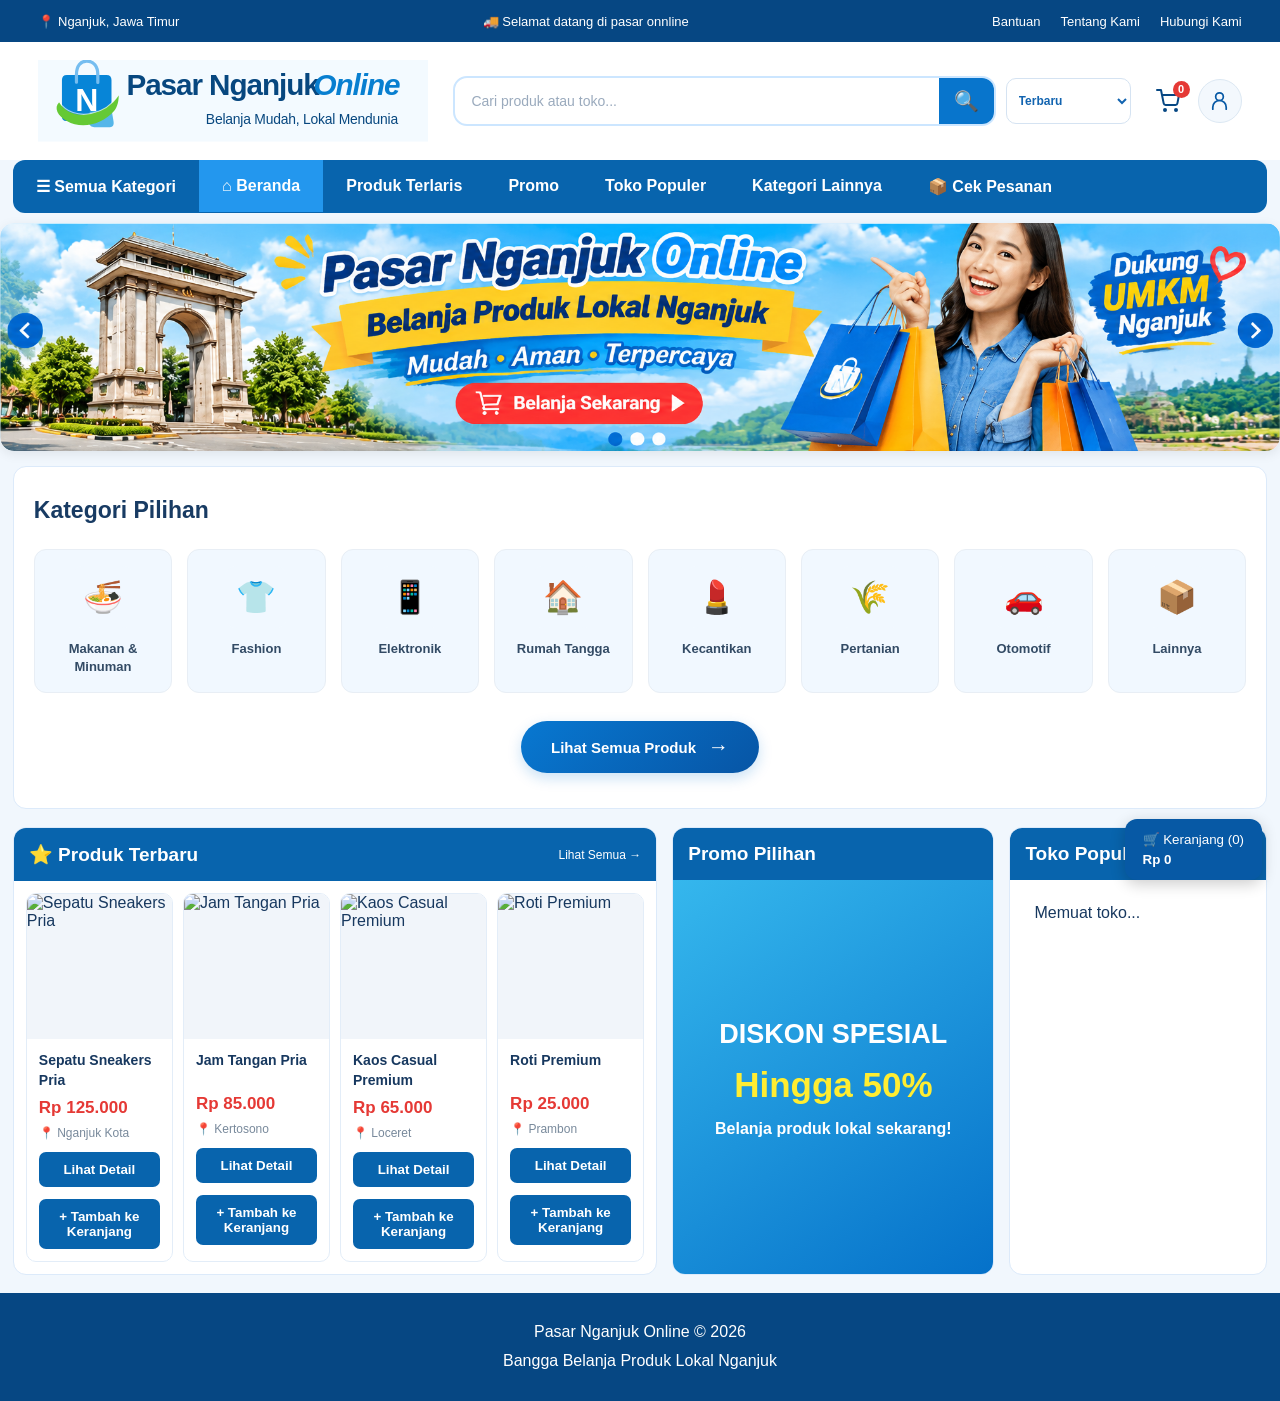
==== commit 67af1a17: "Add files via upload" ====
--- a/index.html
+++ b/index.html
@@ -1,238 +1,423 @@
-
-<!DOCTYPE html>
-<html lang="id">
-<head>
-    <meta charset="UTF-8">
-    <meta name="viewport" content="width=device-width, initial-scale=1.0">
-
-    <title>Pasar Nganjuk Online</title>
-
-    <meta name="description" content="Marketplace produk lokal Nganjuk. Belanja mudah, lokal mendunia.">
-
-    <meta name="theme-color" content="#0759a5">
-
-    <link rel="stylesheet" href="style.css">
-</head>
-
-<body>
-
-   
-<!-- HEADER ATAS -->
-<div class="topbar">
-    <div>📍 Nganjuk, Jawa Timur</div>
-    <div>🚚 Selamat datang di pasar onnline
-
-    </div>
-
-    <div class="top-links">
-        <a href="bantuan.html">Bantuan</a>
-        <a href="tentang-kami.html">Tentang Kami</a>
-        <a href="hubungi-kami.html">Hubungi Kami</a>
-    </div>
-</div>
-
-
-
-    <!-- HEADER UTAMA -->
-    <header class="main-header">
-
-       
-<div class="logo">
-    <div class="logo-icon">
-        <svg viewBox="0 0 64 64" xmlns="http://www.w3.org/2000/svg">
-            <path d="M8 12h7l6 30h29l7-22H19"
-                fill="none"
-                stroke="white"
-                stroke-width="4"
-                stroke-linecap="round"
-                stroke-linejoin="round"/>
-            <circle cx="27" cy="51" r="4" fill="white"/>
-            <circle cx="47" cy="51" r="4" fill="white"/>
-            <path d="M25 27h22"
-                stroke="white"
-                stroke-width="3"
-                stroke-linecap="round"/>
-        </svg>
-    </div>
-
-    <div class="logo-text">
-        <h1>Pasar Nganjuk <span>Online</span></h1>
-        <small>Belanja Mudah, Lokal Mendunia</small>
-    </div>
-</div>
-
-
-        <div class="search-urutan-wrapper">
-
-    <div class="search-box">
-        <input
-            id="searchInput"
-            type="search"
-            placeholder="Cari produk atau toko..."
-        >
-        <button aria-label="Cari">🔍</button>
-    </div>
-
-    <div class="filter-urutan">
-        <label for="urutkanProduk">Urutkan:</label>
-        <select id="urutkanProduk">
-            <option value="terbaru">Terbaru</option>
-            <option value="termurah">Termurah</option>
-            <option value="termahal">Termahal</option>
-        </select>
-    </div>
-
-</div>
-
-<div class="header-actions">
-    <a href="keranjang.html">🛒 Keranjang</a>
-    <a href="#">👤 Masuk / Daftar</a>
-</div>
-
-    </header>
-
-    <!-- NAVIGASI DESKTOP -->
-<nav class="main-nav">
-    <a href="#">☰ Semua Kategori</a>
-    <a href="#" class="active">⌂ Beranda</a>
-    <a href="#">Produk Terlaris</a>
-    <a href="#">Promo</a>
-    <a href="#">Toko Populer</a>
-    <a href="#">Kategori Lainnya</a>
-    <a href="riwayat-pesanan.html">📦 Cek Pesanan</a>
-
-    <!-- MENU PENJUAL -->
-    <a href="penjual.html">🏪 Jualan di Sini</a>
-</nav>
-    <main>
-
-        
-<!-- BANNER UTAMA -->
-<section class="hero">
-    <img
-        src="banner-pasar-nganjuk-online.png"
-        alt="Pasar Nganjuk Online - Belanja Produk Lokal Nganjuk"
-    >
-</section>
-
-
-
-<!-- KATEGORI -->
-<section class="category-section">
-    <h2>Kategori Pilihan</h2>
-
-    <div class="categories">
-
-        <div class="category-item" data-category="Makanan & Minuman">
-            <div class="category-icon">🍜</div>
-            <p>Makanan & Minuman</p>
-        </div>
-
-        <div class="category-item" data-category="Fashion">
-            <div class="category-icon">👕</div>
-            <p>Fashion</p>
-        </div>
-
-        <div class="category-item" data-category="Elektronik">
-            <div class="category-icon">📱</div>
-            <p>Elektronik</p>
-        </div>
-
-        <div class="category-item" data-category="Rumah Tangga">
-            <div class="category-icon">🏠</div>
-            <p>Rumah Tangga</p>
-        </div>
-
-        <div class="category-item" data-category="Kecantikan">
-            <div class="category-icon">💄</div>
-            <p>Kecantikan</p>
-        </div>
-
-        <div class="category-item" data-category="Pertanian">
-            <div class="category-icon">🌾</div>
-            <p>Pertanian</p>
-        </div>
-
-        <div class="category-item" data-category="Otomotif">
-            <div class="category-icon">🚗</div>
-            <p>Otomotif</p>
-        </div>
-
-        <div class="category-item" data-category="Lainnya">
-            <div class="category-icon">📦</div>
-            <p>Lainnya</p>
-        </div>
-
-    </div>
-
-    <button id="semuaProduk" class="btn-semua-produk">
-        <span>Lihat Semua Produk</span>
-        <span>→</span>
-    </button>
-
-</section>
-
-
-        <!-- KONTEN MARKETPLACE -->
-        <section class="marketplace-content">
-
-            <div class="product-section">
-                <div class="section-title">
-                    <h2>⭐ Produk Terbaru</h2>
-                    <a href="#">Lihat Semua →</a>
-                </div>
-
-                <div class="products" id="products">
-                    <!-- Produk akan dimuat melalui JavaScript -->
-                </div>
-            </div>
-
-            <div class="promo-section">
-                <div class="section-title">
-                    <h2>Promo Pilihan</h2>
-                </div>
-
-                <div class="promo-banner">
-                    <h2>DISKON SPESIAL</h2>
-                    <h3>Hingga 50%</h3>
-                    <p>Belanja produk lokal sekarang!</p>
-                </div>
-            </div>
-
-            <div class="store-section">
-                <div class="section-title">
-                    <h2>Toko Populer</h2>
-                </div>
-
-                <div class="popular-stores">
-                    <div class="popular-stores" id="popularStores">
-    <p>Memuat toko...</p>
-</div>
-                </div>
-            </div>
-
-        </section>
-
-    </main>
-<!-- NAVIGASI KHUSUS HP -->
-<nav class="mobile-nav">
-    <a href="#" class="active">🏠<span>Beranda</span></a>
-    <a href="#">🔎<span>Cari</span></a>
-    <a href="#">📂<span>Kategori</span></a>
-    <a href="keranjang.html">🛒<span>Keranjang</span></a>
-    <a href="riwayat-pesanan.html">📦<span>Cek Pesanan</span></a>
-    <a href="penjual.html">🏪<span>Jualan</span></a>
-</nav>
-
-    <!-- FOOTER -->
-    <footer>
-        <p>Pasar Nganjuk Online © 2026</p>
-        <p>Bangga Belanja Produk Lokal Nganjuk</p>
-    </footer>
-
-    <script src="https://cdn.jsdelivr.net/npm/@supabase/supabase-js@2"></script>
-<script src="supabase.js"></script>
-<script src="script.js"></script>
-
-</body>
-</html>
+
+<!DOCTYPE html>
+<html lang="id">
+<head>
+    <meta charset="UTF-8">
+    <meta name="viewport" content="width=device-width, initial-scale=1.0">
+
+    <title>Pasar Nganjuk Online</title>
+
+    <meta name="description" content="Marketplace produk lokal Nganjuk. Belanja mudah, lokal mendunia.">
+
+    <meta name="theme-color" content="#0759a5">
+
+    <link rel="stylesheet" href="style.css">
+</head>
+
+<body>
+
+   
+<!-- HEADER ATAS -->
+<div class="topbar">
+    <div>📍 Nganjuk, Jawa Timur</div>
+    <div>🚚 Selamat datang di pasar onnline
+
+    </div>
+
+    <div class="top-links">
+        <a href="bantuan.html">Bantuan</a>
+        <a href="tentang-kami.html">Tentang Kami</a>
+        <a href="hubungi-kami.html">Hubungi Kami</a>
+    </div>
+</div>
+
+
+
+    <!-- HEADER UTAMA -->
+    <header class="main-header">
+
+       
+
+<div class="pasar-logo">
+  <svg class="pasar-logo-svg"
+       viewBox="0 0 1826 382"
+       xmlns="http://www.w3.org/2000/svg"
+       role="img"
+       aria-label="Pasar Nganjuk Online - Belanja Mudah, Lokal Mendunia">
+
+    <!-- Latar belakang -->
+    <rect width="1826" height="382" fill="#f3faff"/>
+
+    <!-- Badan tas -->
+    <path d="
+      M135 70
+      H321
+      Q344 70 344 94
+      V267
+      Q344 286 326 286
+      H132
+      Q112 286 112 265
+      V94
+      Q112 70 135 70 Z"
+      fill="#0785d7"/>
+
+    <!-- Bagian samping bawah tas -->
+    <path d="
+      M242 242
+      L344 230
+      L354 290
+      Q357 313 337 315
+      L263 315
+      Q248 314 240 302 Z"
+      fill="#55b6e9"/>
+
+    <!-- Pegangan tas -->
+    <path d="
+      M180 104
+      V68
+      C180 28 200 5 228 5
+      C261 5 280 31 280 69
+      V105"
+      fill="none"
+      stroke="#75bdf0"
+      stroke-width="15"
+      stroke-linecap="round"/>
+
+    <!-- Huruf N -->
+    <text x="228" y="238"
+          text-anchor="middle"
+          font-family="Arial, sans-serif"
+          font-size="150"
+          font-weight="bold"
+          fill="#ffffff">N</text>
+
+    <!-- Aksen hijau -->
+    <path d="
+      M99 198
+      C72 224 93 263 135 286
+      C204 326 300 303 356 239
+      C372 221 378 192 378 164
+      C345 212 300 240 248 251
+      C188 264 133 252 99 198 Z"
+      fill="#65c934"/>
+
+    <!-- Garis aksen tas -->
+    <path d="
+      M101 198
+      C130 244 191 263 248 251
+      C301 240 346 211 378 164"
+      fill="none"
+      stroke="#ffffff"
+      stroke-width="5"
+      opacity="0.65"/>
+
+    <!-- Nama Pasar Nganjuk -->
+    <text x="414" y="163"
+          font-family="Arial, Helvetica, sans-serif"
+          font-size="139"
+          font-weight="bold"
+          letter-spacing="-5"
+          fill="#07477f">Pasar Nganjuk</text>
+
+    <!-- Tulisan Online -->
+    <text x="1290" y="163"
+          font-family="Arial, Helvetica, sans-serif"
+          font-size="139"
+          font-weight="bold"
+          font-style="italic"
+          letter-spacing="-5"
+          fill="#087fd0">Online</text>
+
+    <!-- Slogan -->
+    <text x="786" y="300"
+          font-family="Arial, Helvetica, sans-serif"
+          font-size="65"
+          font-weight="400"
+          letter-spacing="-1"
+          fill="#07477f">Belanja Mudah, Lokal Mendunia</text>
+
+  </svg>
+</div>
+
+<style>
+.pasar-logo {
+    display: block;
+    width: 100%;
+    max-width: 390px;
+    flex: 0 1 390px;
+    min-width: 0;
+    margin: 0;
+}
+
+.pasar-logo-svg {
+    display: block;
+    width: 100%;
+    height: auto;
+}
+</style>
+
+
+
+        <div class="search-urutan-wrapper">
+
+    <div class="search-box">
+        <input
+            id="searchInput"
+            type="search"
+            placeholder="Cari produk atau toko..."
+        >
+        <button aria-label="Cari">🔍</button>
+    </div>
+
+    <div class="filter-urutan">
+        <label for="urutkanProduk">Urutkan:</label>
+        <select id="urutkanProduk">
+            <option value="terbaru">Terbaru</option>
+            <option value="termurah">Termurah</option>
+            <option value="termahal">Termahal</option>
+        </select>
+    </div>
+
+</div>
+<div class="header-actions">
+
+    <!-- KERANJANG -->
+   <a href="keranjang.html" title="Keranjang" class="cart-link">
+    <svg xmlns="http://www.w3.org/2000/svg"
+         width="24" height="24"
+         viewBox="0 0 24 24"
+         fill="none"
+         stroke="currentColor"
+         stroke-width="2"
+         stroke-linecap="round"
+         stroke-linejoin="round">
+        <circle cx="9" cy="21" r="1"/>
+        <circle cx="20" cy="21" r="1"/>
+        <path d="M1 1h4l2.68 13.39a2 2 0 0 0 2 1.61h9.72a2 2 0 0 0 2-1.61L23 6H6"/>
+    </svg>
+    <span id="cart-count" class="cart-count">0</span>
+</a>
+
+<!-- MENU AKUN -->
+<div class="account-menu">
+    <button type="button"
+        class="action-link account-icon"
+        aria-label="Menu akun"
+        aria-expanded="false"
+        onclick="
+            const menu = document.getElementById('menuAkun');
+            menu.hidden = !menu.hidden;
+            this.setAttribute('aria-expanded', !menu.hidden);
+        ">
+        <svg xmlns="http://www.w3.org/2000/svg"
+             width="24" height="24"
+             viewBox="0 0 24 24"
+             fill="none"
+             stroke="currentColor"
+             stroke-width="2"
+             stroke-linecap="round"
+             stroke-linejoin="round">
+            <circle cx="12" cy="8" r="4"/>
+            <path d="M5 21v-2a7 7 0 0 1 14 0v2"/>
+        </svg>
+    </button>
+
+    <div id="menuAkun" class="account-dropdown" hidden>
+    <strong>Akun Pengguna</strong>
+    <a href="login-pengguna.html">👤 Masuk / Daftar Pengguna</a>
+
+    <hr>
+
+    <strong>Area Penjual</strong>
+    <a href="penjual.html">🏪 Dashboard Penjual</a>
+    <a href="penjual.html">➕ Daftarkan Toko</a>
+</div>
+</div>
+</div>
+
+    </header>
+
+  
+<!-- NAVIGASI DESKTOP -->
+<nav class="main-nav">
+    <a href="#kategori">☰ Semua Kategori</a>
+    <a href="index.html" class="active">⌂ Beranda</a>
+    <a href="#produk-terlaris">Produk Terlaris</a>
+    <a href="#promo">Promo</a>
+    <a href="#toko-populer">Toko Populer</a>
+    <a href="#kategori">Kategori Lainnya</a>
+    <a href="riwayat-pesanan.html">📦 Cek Pesanan</a>
+</nav>
+    <main>
+
+        
+<!-- BANNER UTAMA -->
+<section class="hero">
+    <img
+        src="banner-pasar-nganjuk-online.png"
+        alt="Pasar Nganjuk Online - Belanja Produk Lokal Nganjuk"
+    >
+</section>
+
+<!-- KATEGORI -->
+<section class="category-section" id="kategori">
+    <h2>Kategori Pilihan</h2>
+
+    <div class="categories">
+
+        <div class="category-item" data-category="Makanan & Minuman">
+            <div class="category-icon">🍜</div>
+            <p>Makanan & Minuman</p>
+        </div>
+
+        <div class="category-item" data-category="Fashion">
+            <div class="category-icon">👕</div>
+            <p>Fashion</p>
+        </div>
+
+        <div class="category-item" data-category="Elektronik">
+            <div class="category-icon">📱</div>
+            <p>Elektronik</p>
+        </div>
+
+        <div class="category-item" data-category="Rumah Tangga">
+            <div class="category-icon">🏠</div>
+            <p>Rumah Tangga</p>
+        </div>
+
+        <div class="category-item" data-category="Kecantikan">
+            <div class="category-icon">💄</div>
+            <p>Kecantikan</p>
+        </div>
+
+        <div class="category-item" data-category="Pertanian">
+            <div class="category-icon">🌾</div>
+            <p>Pertanian</p>
+        </div>
+
+        <div class="category-item" data-category="Otomotif">
+            <div class="category-icon">🚗</div>
+            <p>Otomotif</p>
+        </div>
+
+        <div class="category-item" data-category="Lainnya">
+            <div class="category-icon">📦</div>
+            <p>Lainnya</p>
+        </div>
+
+    </div>
+
+    <button id="semuaProduk" class="btn-semua-produk">
+        <span>Lihat Semua Produk</span>
+        <span>→</span>
+    </button>
+
+</section>
+
+
+        <!-- KONTEN MARKETPLACE -->
+        <section class="marketplace-content">
+
+           <div class="product-section" id="produk-terlaris">
+                <div class="section-title">
+                    <h2>⭐ Produk Terbaru</h2>
+                    <a href="#">Lihat Semua →</a>
+                </div>
+
+                <div class="products" id="products">
+                    <!-- Produk akan dimuat melalui JavaScript -->
+                </div>
+            </div>
+
+            <div class="promo-section" id="promo">
+                <div class="section-title">
+                    <h2>Promo Pilihan</h2>
+                </div>
+
+                <div class="promo-banner">
+                    <h2>DISKON SPESIAL</h2>
+                    <h3>Hingga 50%</h3>
+                    <p>Belanja produk lokal sekarang!</p>
+                </div>
+            </div>
+
+            <div class="store-section" id="toko-populer">
+                <div class="section-title">
+                    <h2>Toko Populer</h2>
+                </div>
+
+                <div class="popular-stores">
+                    <div class="popular-stores" id="popularStores">
+    <p>Memuat toko...</p>
+</div>
+                </div>
+            </div>
+
+        </section>
+
+    </main>
+
+<!-- NAVIGASI KHUSUS HP -->
+<nav class="mobile-nav">
+    <a href="index.html" class="active">
+        🏠<span>Beranda</span>
+    </a>
+    <a href="#searchInput">
+        🔎<span>Cari</span>
+    </a>
+    <a href="#kategori">
+        📂<span>Kategori</span>
+    </a>
+    <a href="keranjang.html">
+        🛒<span>Keranjang</span>
+    </a>
+    <a href="riwayat-pesanan.html">
+        📦<span>Cek Pesanan</span>
+    </a>
+    <a href="penjual.html">
+        🏪<span>Jualan</span>
+    </a>
+</nav>
+
+
+    <!-- FOOTER -->
+    <footer>
+        <p>Pasar Nganjuk Online © 2026</p>
+        <p>Bangga Belanja Produk Lokal Nganjuk</p>
+    </footer>
+
+    <script src="https://cdn.jsdelivr.net/npm/@supabase/supabase-js@2"></script>
+<script src="supabase.js"></script>
+<script src="script.js"></script>
+
+
+
+<script>
+document.addEventListener("click", function(event) {
+    const semuaMenu = document.querySelectorAll(".account-menu");
+
+    semuaMenu.forEach(function(menu) {
+        if (!menu.contains(event.target)) {
+            const dropdown = menu.querySelector(".account-dropdown");
+
+            if (dropdown) {
+                dropdown.hidden = true;
+            }
+        }
+    });
+});
+
+
+document.addEventListener("keydown", function(event) {
+    if (event.key === "Escape") {
+        document.querySelectorAll(".account-dropdown").forEach(function(menu) {
+            menu.hidden = true;
+        });
+    }
+});
+
+</script>
+
+
+</body>
+</html>
--- a/style.css
+++ b/style.css
@@ -489,16 +489,92 @@
     font-weight: bold;
 }
 
+
+/* TOKO POPULER */
 .popular-stores {
     padding: 12px;
 }
 
-.popular-stores div {
-    padding: 20px 8px;
-    border-bottom: 1px solid var(--border);
+.popular-stores .kartu-toko-populer {
+    display: flex;
+    align-items: center;
+    gap: 12px;
+    padding: 16px;
+    margin-bottom: 12px;
+    background: #ffffff;
+    border: 1px solid #e5eaf0;
+    border-radius: 12px;
+    color: #0759a5;
+    font-size: 15px;
+    font-weight: 700;
+    text-decoration: none;
+    cursor: pointer;
+    transition: 0.2s ease;
+}
+
+.popular-stores .kartu-toko-populer:hover {
+    background: #f0f7ff;
+    border-color: #0785d7;
+    transform: translateY(-2px);
+    box-shadow: 0 4px 12px rgba(7, 89, 165, 0.10);
+}
+
+/* Tampilan HP */
+@media (max-width: 600px) {
+    .popular-stores .kartu-toko-populer {
+        padding: 13px;
+        font-size: 14px;
+    }
+}
+
+/* Ukuran kartu toko populer */
+.popular-stores .kartu-toko-populer {
+    padding: 10px;
+    margin-bottom: 8px;
+    gap: 10px;
+    border-radius: 10px;
+}
+
+/* Ukuran foto toko */
+.popular-stores .foto-toko-populer {
+    width: 55px;
+    height: 55px;
+    flex: 0 0 55px;
+    object-fit: cover;
+    border-radius: 8px;
+}
+
+/* Informasi toko populer */
+.popular-stores .info-toko-populer {
+    flex: 1;
+    min-width: 0;
+    width: 0;
+    overflow: hidden;
+}
+
+.popular-stores .info-toko-populer h3 {
+    margin: 0 0 5px;
+    color: #0759a5;
     font-size: 14px;
-    font-weight: bold;
-}
+    font-weight: 700;
+    line-height: 1.4;
+    white-space: normal;
+    overflow-wrap: break-word;
+    word-break: normal;
+}
+
+.popular-stores .info-toko-populer p {
+    margin: 4px 0;
+    color: #64748b;
+    font-size: 12px;
+    line-height: 1.5;
+    white-space: normal;
+    overflow-wrap: anywhere;
+    word-break: normal;
+}
+
+
+
 
 /* =========================================
    FOOTER & NAVIGASI HP
@@ -1588,6 +1664,8 @@
         text-align: left;
     }
 
+    
+
     .logo-icon {
         font-size: 35px;
     }
@@ -1684,10 +1762,6 @@
 
     .promo-banner {
         min-height: 200px;
-    }
-
-    .popular-stores div {
-        padding: 15px 8px;
     }
 
     footer {
@@ -1925,6 +1999,42 @@
     font-size: 13px;
     font-weight: 600;
     line-height: 1.4;
+}
+
+
+/* MENU MASUK DAN DAFTAR DI HP */
+@media (max-width: 600px) {
+    .main-header {
+        flex-wrap: wrap;
+    }
+
+    .account-menu {
+        position: relative;
+        display: inline-block;
+        flex: 0 0 auto;
+    }
+
+    .account-menu > button {
+        display: inline-block;
+        min-height: 40px;
+        padding: 9px 14px;
+        font-size: 13px;
+        white-space: nowrap;
+    }
+
+    .account-dropdown {
+        top: calc(100% + 8px);
+        right: 0;
+        min-width: 210px;
+        max-width: calc(100vw - 24px);
+        z-index: 99999;
+    }
+
+    .account-dropdown a {
+        display: block;
+        padding: 12px;
+        font-size: 13px;
+    }
 }
 
 /* =================================
@@ -1959,6 +2069,93 @@
     font-size: 21px;
 }
 
+
+/* =================================
+   MENU AKUN BARU PASAR NGANJUK
+================================= */
+
+.account-menu {
+    position: relative;
+    display: inline-block;
+    flex: 0 0 auto;
+}
+
+.account-menu > .account-icon {
+    display: flex;
+    align-items: center;
+    justify-content: center;
+    width: 44px;
+    height: 44px;
+    padding: 0;
+    border: 1px solid #dce8f3;
+    border-radius: 50%;
+    background: #f3f8fd;
+    color: #0759a5;
+    cursor: pointer;
+    transition: 0.2s ease;
+}
+
+.account-menu > .account-icon:hover {
+    background: #0759a5;
+    color: #fff;
+}
+
+.account-dropdown {
+    position: absolute;
+    top: calc(100% + 10px);
+    right: 0;
+    min-width: 245px;
+    padding: 12px;
+    background: #fff;
+    border: 1px solid #e5eaf0;
+    border-radius: 12px;
+    box-shadow: 0 8px 25px rgba(0, 0, 0, 0.12);
+    z-index: 99999;
+}
+
+.account-dropdown[hidden] {
+    display: none !important;
+}
+
+.account-dropdown strong {
+    display: block;
+    padding: 8px 10px;
+    color: #0759a5;
+    font-size: 13px;
+}
+
+.account-dropdown a {
+    display: block;
+    padding: 11px 10px;
+    color: #333;
+    font-size: 14px;
+    text-decoration: none;
+    border-radius: 7px;
+}
+
+.account-dropdown a:hover {
+    background: #eef6ff;
+    color: #0759a5;
+}
+
+.account-dropdown hr {
+    border: 0;
+    border-top: 1px solid #e5eaf0;
+    margin: 8px 0;
+}
+
+@media (max-width: 600px) {
+    .account-menu > .account-icon {
+        width: 40px;
+        height: 40px;
+    }
+
+    .account-dropdown {
+        min-width: 230px;
+        max-width: calc(100vw - 24px);
+    }
+}
+
 /* =================================
    RESPONSIVE KATEGORI
 ================================= */
@@ -2506,77 +2703,51 @@
 
 /* =================================
    LOGO PASAR NGANJUK ONLINE
+   DESAIN BARU
 ================================= */
 
+/* =================================
+   LOGO PASAR NGANJUK ONLINE
+================================= */
+
 .logo {
-    display: flex;
-    align-items: center;
-    gap: 12px;
-    flex-shrink: 0;
-}
-
-.logo-icon {
-    width: 58px;
-    height: 58px;
-    min-width: 58px;
-    display: flex;
-    align-items: center;
-    justify-content: center;
-    background: linear-gradient(135deg, #0878d1, #0755a5);
-    border-radius: 15px;
-    box-shadow: 0 4px 12px rgba(7, 85, 165, 0.25);
-}
-
-.logo-icon svg {
-    width: 43px;
-    height: 43px;
-}
-
-.logo-text h1 {
-    margin: 0;
-    color: #17324d;
-    font-size: 21px;
-    font-weight: 800;
-    line-height: 1.3;
-}
-
-.logo-text h1 span {
-    color: #0878d1;
-}
-
-.logo-text small {
     display: block;
-    color: #64748b;
-    font-size: 11px;
-    margin-top: 3px;
-    letter-spacing: 0.3px;
-}
-
+    flex: 0 1 420px;
+    width: auto;
+    max-width: 42%;
+    min-width: 180px;
+    flex-shrink: 1;
+}
+
+.pasar-logo-svg {
+    display: block;
+    width: 100%;
+    height: auto;
+    object-fit: contain;
+}
+
+/* TABLET */
+@media (max-width: 768px) {
+    .logo {
+        max-width: 36%;
+        min-width: 130px;
+    }
+}
+
+/* HP */
 @media (max-width: 600px) {
     .logo {
-        gap: 8px;
-    }
-
-    .logo-icon {
-        width: 45px;
-        height: 45px;
-        min-width: 45px;
-        border-radius: 11px;
-    }
-
-    .logo-icon svg {
-        width: 34px;
-        height: 34px;
-    }
-
-    .logo-text h1 {
-        font-size: 16px;
-    }
-
-    .logo-text small {
-        font-size: 9px;
-    }
-}
+        max-width: 100%;
+        min-width: 0;
+        flex: 0 1 auto;
+    }
+
+    .pasar-logo-svg {
+        width: 100%;
+        max-width: 240px;
+    }
+}
+
 
 
 /* =================================
@@ -2614,3 +2785,387 @@
     }
 }
 
+
+
+/* LOGO PASAR NGANJUK ONLINE */
+.main-header .logo {
+    display: flex;
+    align-items: center;
+    justify-content: flex-start;
+    flex: 0 0 auto;
+    width: 430px;
+    max-width: 100%;
+    gap: 0;
+}
+
+.main-header .pasar-logo-svg {
+    display: block;
+    width: 100%;
+    height: auto;
+    max-height: 85px;
+}
+
+/* LOGO HP */
+@media (max-width: 600px) {
+    .main-header .logo {
+        width: 100%;
+        max-width: 350px;
+        margin: 0 auto;
+    }
+
+    .main-header .pasar-logo-svg {
+        max-height: 65px;
+    }
+}
+
+/* Logo Pasar Nganjuk Online */
+.pasar-logo {
+    width: 100%;
+    max-width: 390px;
+    flex: 0 1 390px;
+    min-width: 0;
+    margin: 0;
+}
+
+.pasar-logo-svg {
+    display: block;
+    width: 100%;
+    height: auto;
+}
+
+/* Kolom pencarian */
+.search-box {
+    flex: 1;
+    min-width: 180px;
+}
+
+/* Header utama */
+.header-container {
+    display: flex;
+    align-items: center;
+    gap: 20px;
+    width: 100%;
+}
+
+/* Tampilan laptop kecil */
+@media (max-width: 992px) {
+    .pasar-logo {
+        max-width: 280px;
+        flex-basis: 280px;
+    }
+
+    .header-container {
+        gap: 12px;
+    }
+}
+
+/* Tampilan HP */
+@media (max-width: 600px) {
+    .header-container {
+        flex-wrap: wrap;
+    }
+
+    .pasar-logo {
+        max-width: 260px;
+        flex-basis: 260px;
+    }
+
+    .search-box {
+        flex: 1 1 100%;
+        width: 100%;
+    }
+}
+
+
+
+/* HEADER ACTIONS */
+.header-actions {
+    display: flex;
+    align-items: center;
+    justify-content: center;
+    gap: 22px;
+    flex-shrink: 0;
+}
+
+/* Semua ikon dan link */
+.header-action {
+    display: flex;
+    align-items: center;
+    gap: 7px;
+    color: #0759a5;
+    text-decoration: none;
+    font-size: 15px;
+    font-weight: 600;
+    white-space: nowrap;
+    transition: 0.2s ease;
+}
+
+.header-action:hover {
+    color: #1684d0;
+}
+
+/* Ukuran ikon */
+.header-action svg {
+    width: 23px;
+    height: 23px;
+}
+
+/* Posisi keranjang */
+.cart-action .action-icon {
+    position: relative;
+    display: flex;
+}
+
+/* Jumlah barang */
+.cart-count {
+    position: absolute;
+    top: -9px;
+    right: -10px;
+    background: #ed3737;
+    color: white;
+    font-size: 10px;
+    font-weight: bold;
+    min-width: 17px;
+    height: 17px;
+    border-radius: 50%;
+    display: flex;
+    align-items: center;
+    justify-content: center;
+}
+
+/* Tombol daftar */
+.register-button {
+    background: #087fd0;
+    color: white;
+    padding: 11px 22px;
+    border-radius: 8px;
+    text-decoration: none;
+    font-size: 14px;
+    font-weight: bold;
+    white-space: nowrap;
+    transition: 0.2s ease;
+}
+
+.register-button:hover {
+    background: #0759a5;
+}
+
+/* Tampilan HP */
+@media (max-width: 600px) {
+    .header-actions {
+        gap: 12px;
+    }
+
+    .header-action {
+        font-size: 12px;
+        gap: 4px;
+    }
+
+    .header-action svg {
+        width: 20px;
+        height: 20px;
+    }
+
+    .register-button {
+        padding: 9px 13px;
+        font-size: 12px;
+    }
+}
+
+
+/* =================================
+   HEADER ACTIONS PASAR NGANJUK
+================================= */
+
+.header-actions {
+    display: flex !important;
+    align-items: center;
+    justify-content: center;
+    gap: 18px;
+    flex-shrink: 0;
+}
+
+.header-actions a {
+    text-decoration: none !important;
+}
+
+/* Keranjang dan Masuk */
+.action-link {
+    display: inline-flex;
+    align-items: center;
+    gap: 7px;
+    color: #0759a5 !important;
+    font-size: 15px;
+    font-weight: 700;
+    white-space: nowrap;
+    transition: 0.2s;
+}
+
+.action-link:hover {
+    color: #1684d0 !important;
+}
+
+/* SVG */
+.action-link svg {
+    width: 23px;
+    height: 23px;
+    fill: none;
+    stroke: currentColor;
+    stroke-width: 1.8;
+    stroke-linecap: round;
+    stroke-linejoin: round;
+}
+
+/* Ikon keranjang */
+.cart-icon {
+    position: relative;
+    display: inline-flex;
+}
+
+.cart-icon svg {
+    width: 23px;
+    height: 23px;
+}
+
+/* Jumlah produk */
+.cart-count {
+    position: absolute;
+    top: -9px;
+    right: -10px;
+    background: #ed3737;
+    color: white;
+    border-radius: 50%;
+    min-width: 17px;
+    height: 17px;
+    display: flex;
+    align-items: center;
+    justify-content: center;
+    font-size: 10px;
+    font-weight: bold;
+}
+
+/* Tombol daftar */
+.register-link {
+    display: inline-flex;
+    align-items: center;
+    justify-content: center;
+    background: #087fd0;
+    color: white !important;
+    padding: 10px 19px;
+    border-radius: 7px;
+    font-size: 14px;
+    font-weight: bold;
+    white-space: nowrap;
+    transition: 0.2s;
+}
+
+.register-link:hover {
+    background: #0759a5;
+}
+
+/* Responsive */
+@media (max-width: 600px) {
+    .header-actions {
+        gap: 10px;
+    }
+
+    .action-link {
+        font-size: 12px;
+        gap: 4px;
+    }
+
+    .register-link {
+        padding: 8px 12px;
+        font-size: 12px;
+    }
+}
+
+/* MENU MASUK DAN DAFTAR */
+.account-menu {
+    position: relative;
+    display: inline-block;
+}
+
+.account-menu > button {
+    cursor: pointer;
+    transition: all 0.2s ease;
+}
+
+/* DROPDOWN */
+.account-dropdown {
+    position: absolute;
+    top: calc(100% + 10px);
+    right: 0;
+    min-width: 230px;
+    background: #ffffff;
+    border: 1px solid #e5e7eb;
+    border-radius: 12px;
+    box-shadow: 0 10px 30px rgba(0, 0, 0, 0.12);
+    z-index: 9999;
+    padding: 8px;
+    animation: menuMuncul 0.2s ease;
+}
+
+.account-dropdown[hidden] {
+    display: none;
+}
+
+.account-dropdown a {
+    display: block;
+    padding: 12px 14px;
+    color: #0759a5;
+    text-decoration: none;
+    font-size: 14px;
+    font-weight: 500;
+    border-radius: 8px;
+    transition: all 0.2s ease;
+}
+
+.account-dropdown a:hover {
+    background: #edf6ff;
+    color: #034078;
+    padding-left: 18px;
+}
+
+@keyframes menuMuncul {
+    from {
+        opacity: 0;
+        transform: translateY(-5px);
+    }
+    to {
+        opacity: 1;
+        transform: translateY(0);
+    }
+}
+
+/* TAMPILAN HP */
+@media (max-width: 600px) {
+    .account-dropdown {
+        min-width: 200px;
+        right: 0;
+    }
+
+    
+}
+.cart-link {
+    position: relative;
+    display: inline-flex;
+    align-items: center;
+    justify-content: center;
+}
+
+.cart-count {
+    position: absolute;
+    top: -8px;
+    right: -10px;
+    background: #e53935;
+    color: white;
+    font-size: 11px;
+    font-weight: bold;
+    min-width: 17px;
+    height: 17px;
+    border-radius: 50%;
+    display: flex;
+    align-items: center;
+    justify-content: center;
+}
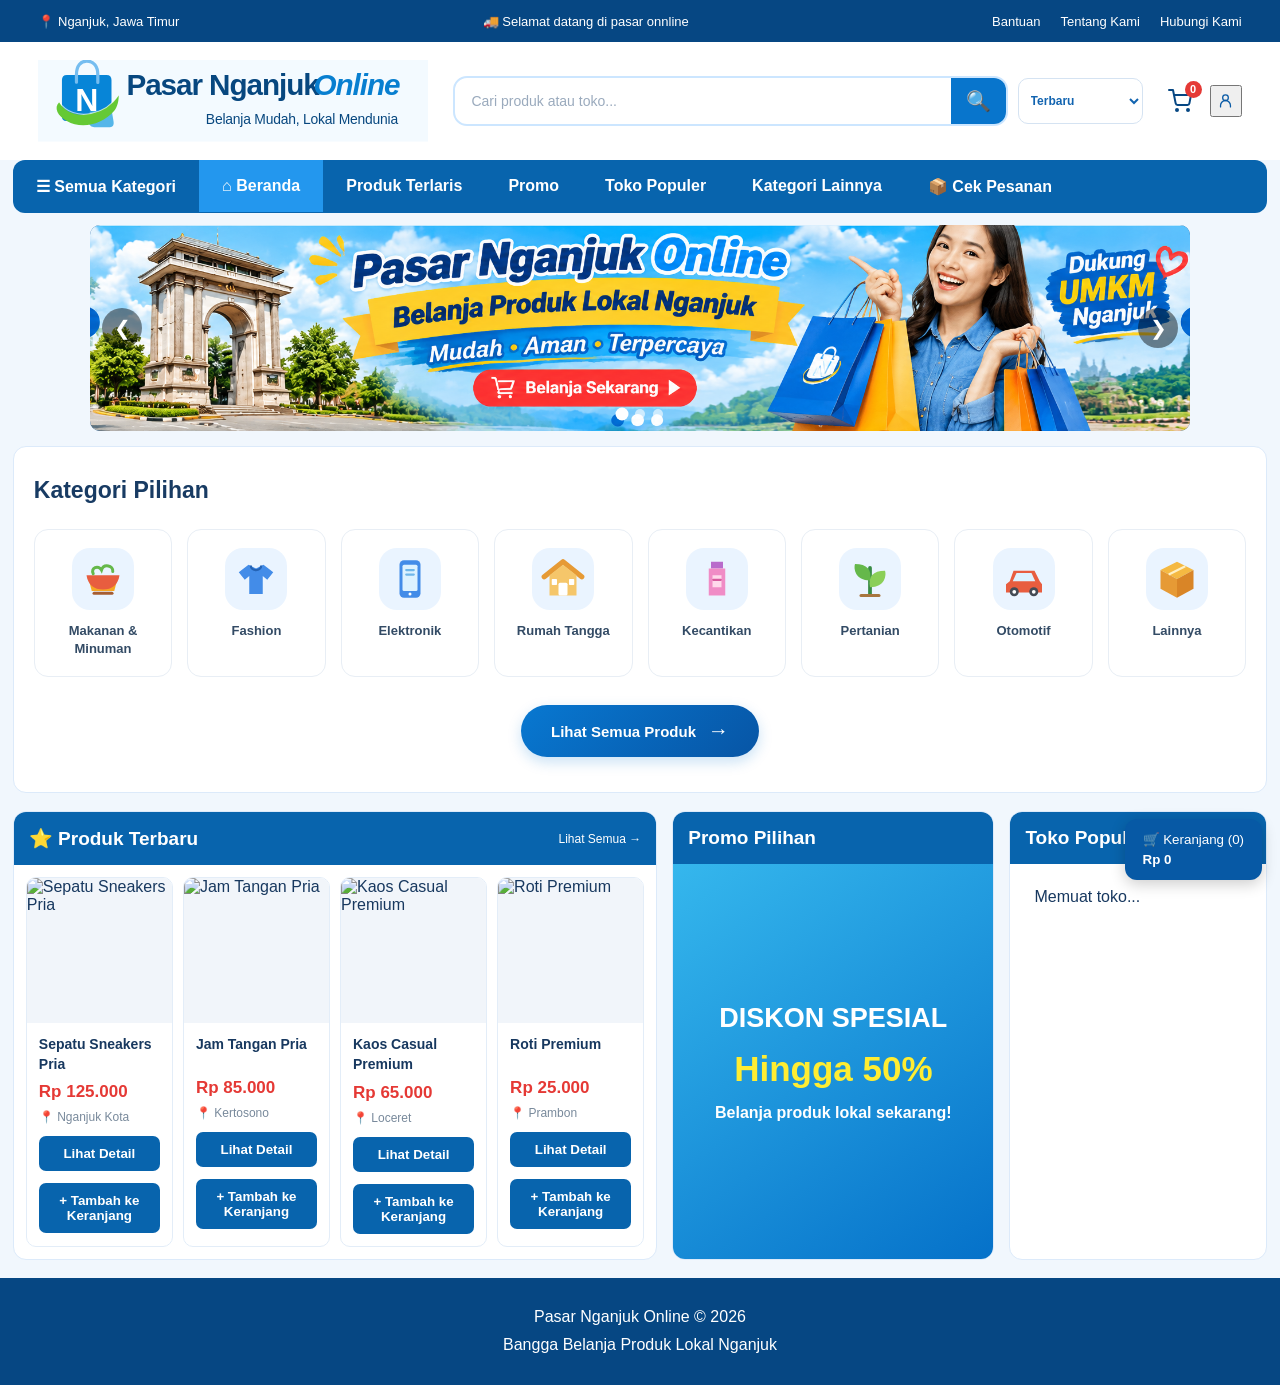
==== commit 7b8b3e6e: "Add files via upload" ====
--- a/index.html
+++ b/index.html
@@ -198,8 +198,11 @@
     <span id="cart-count" class="cart-count">0</span>
 </a>
 
+
 <!-- MENU AKUN -->
 <div class="account-menu">
+
+    <!-- TOMBOL IKON AKUN -->
     <button type="button"
         class="action-link account-icon"
         aria-label="Menu akun"
@@ -209,31 +212,123 @@
             menu.hidden = !menu.hidden;
             this.setAttribute('aria-expanded', !menu.hidden);
         ">
+
         <svg xmlns="http://www.w3.org/2000/svg"
-             width="24" height="24"
+             width="24"
+             height="24"
              viewBox="0 0 24 24"
              fill="none"
              stroke="currentColor"
              stroke-width="2"
              stroke-linecap="round"
              stroke-linejoin="round">
+
             <circle cx="12" cy="8" r="4"/>
             <path d="M5 21v-2a7 7 0 0 1 14 0v2"/>
+
         </svg>
     </button>
 
-    <div id="menuAkun" class="account-dropdown" hidden>
-    <strong>Akun Pengguna</strong>
-    <a href="login-pengguna.html">👤 Masuk / Daftar Pengguna</a>
-
-    <hr>
-
-    <strong>Area Penjual</strong>
-    <a href="penjual.html">🏪 Dashboard Penjual</a>
-    <a href="penjual.html">➕ Daftarkan Toko</a>
+
+<!-- MENU DROPDOWN AKUN -->
+<div id="menuAkun" class="account-dropdown" hidden>
+
+    <!-- HEADER MENU -->
+    <div class="account-header">
+        <div class="account-header-icon">
+            <svg viewBox="0 0 24 24" width="23" height="23"
+                 fill="none" stroke="currentColor"
+                 stroke-width="2" stroke-linecap="round"
+                 stroke-linejoin="round">
+                <circle cx="12" cy="8" r="4"/>
+                <path d="M5 21v-2a7 7 0 0 1 14 0v2"/>
+            </svg>
+        </div>
+
+        <div class="account-header-text">
+            <strong>Menu Akun</strong>
+            <small>Pasar Nganjuk Online</small>
+        </div>
+    </div>
+
+    <!-- JIKA BELUM LOGIN -->
+    <div id="menuSaatBelumLogin">
+
+        <a href="login-pengguna.html" class="account-menu-item">
+            <span class="account-item-icon">
+                <svg viewBox="0 0 24 24">
+                    <circle cx="12" cy="8" r="4"/>
+                    <path d="M5 21v-2a7 7 0 0 1 14 0v2"/>
+                </svg>
+            </span>
+
+            <span class="account-item-text">
+                <strong>Masuk / Daftar Pengguna</strong>
+                <small>Masuk untuk mulai berbelanja</small>
+            </span>
+
+            <span class="account-chevron">›</span>
+        </a>
+
+    </div>
+
+    <!-- JIKA SUDAH LOGIN -->
+    <div id="menuSaatLogin" hidden>
+
+        <a href="penjual.html" class="account-menu-item">
+            <span class="account-item-icon">
+                <svg viewBox="0 0 24 24">
+                    <path d="M3 10h18"/>
+                    <path d="M5 10V21H19V10"/>
+                    <path d="M3 10L5 3H19L21 10"/>
+                    <path d="M9 21V14H15V21"/>
+                </svg>
+            </span>
+
+            <span class="account-item-text">
+                <strong>Dashboard Penjual</strong>
+                <small>Kelola toko dan produk</small>
+            </span>
+
+            <span class="account-chevron">›</span>
+        </a>
+
+        <a href="penjual.html" class="account-menu-item">
+            <span class="account-item-icon">
+                <svg viewBox="0 0 24 24">
+                    <path d="M3 10h18"/>
+                    <path d="M5 10V21H19V10"/>
+                    <path d="M3 10L5 3H19L21 10"/>
+                    <path d="M12 13v5"/>
+                    <path d="M9.5 15.5h5"/>
+                </svg>
+            </span>
+
+            <span class="account-item-text">
+                <strong>Daftarkan Toko</strong>
+                <small>Mulai berjualan di marketplace</small>
+            </span>
+
+            <span class="account-chevron">›</span>
+        </a>
+
+        <div class="account-divider"></div>
+
+        <button type="button" id="tombolLogout"
+                class="logout-button">
+            <svg viewBox="0 0 24 24">
+                <path d="M10 17l5-5-5-5"/>
+                <path d="M15 12H3"/>
+                <path d="M12 3h6a2 2 0 0 1 2 2v14a2 2 0 0 1-2 2h-6"/>
+            </svg>
+            Keluar
+        </button>
+
+    </div>
+
 </div>
-</div>
-</div>
+<!-- AKHIR MENU DROPDOWN AKUN -->
+
 
     </header>
 
@@ -252,12 +347,43 @@
 
         
 <!-- BANNER UTAMA -->
+
 <section class="hero">
-    <img
-        src="banner-pasar-nganjuk-online.png"
-        alt="Pasar Nganjuk Online - Belanja Produk Lokal Nganjuk"
-    >
+    <div class="hero-slider">
+
+        <div class="hero-slide active">
+            <img
+                src="banner-pasar-nganjuk-online.png"
+                alt="Pasar Nganjuk Online - Belanja Produk Lokal Nganjuk"
+            >
+        </div>
+
+        <div class="hero-slide">
+            <img
+                src="banner-promo-1.png"
+                alt="Promo Pasar Nganjuk Online"
+            >
+        </div>
+
+        <div class="hero-slide">
+            <img
+                src="banner-promo-2.png"
+                alt="Promosi Produk Lokal Nganjuk"
+            >
+        </div>
+
+    </div>
+
+    <button class="hero-prev" aria-label="Banner sebelumnya">&#10094;</button>
+    <button class="hero-next" aria-label="Banner berikutnya">&#10095;</button>
+
+    <div class="hero-dots">
+        <button class="active" aria-label="Banner 1"></button>
+        <button aria-label="Banner 2"></button>
+        <button aria-label="Banner 3"></button>
+    </div>
 </section>
+
 
 <!-- KATEGORI -->
 <section class="category-section" id="kategori">
@@ -266,42 +392,99 @@
     <div class="categories">
 
         <div class="category-item" data-category="Makanan & Minuman">
-            <div class="category-icon">🍜</div>
+            <div class="category-icon icon-makanan">
+                <svg viewBox="0 0 64 64" aria-hidden="true">
+                    <path d="M12 29h40l-5 19H17z" fill="#F5A623"/>
+                    <path d="M10 27h44c-2 13-10 19-22 19S12 40 10 27z" fill="#E85D3F"/>
+                    <path d="M19 25c-4-8 7-12 11-5 3-9 16-6 15 2" fill="none" stroke="#65B84A" stroke-width="4" stroke-linecap="round"/>
+                    <path d="M20 51h24" stroke="#A65D32" stroke-width="4" stroke-linecap="round"/>
+                </svg>
+            </div>
             <p>Makanan & Minuman</p>
         </div>
 
         <div class="category-item" data-category="Fashion">
-            <div class="category-icon">👕</div>
+            <div class="category-icon icon-fashion">
+                <svg viewBox="0 0 64 64" aria-hidden="true">
+                    <path d="M22 13l10 5 10-5 13 10-8 10-6-5v24H23V28l-6 5-8-10z" fill="#438CE8"/>
+                    <path d="M25 14c0 8 14 8 14 0" fill="none" stroke="#2463B5" stroke-width="3"/>
+                </svg>
+            </div>
             <p>Fashion</p>
         </div>
 
         <div class="category-item" data-category="Elektronik">
-            <div class="category-icon">📱</div>
+            <div class="category-icon icon-elektronik">
+                <svg viewBox="0 0 64 64" aria-hidden="true">
+                    <rect x="18" y="7" width="28" height="50" rx="6" fill="#438CE8"/>
+                    <rect x="22" y="13" width="20" height="35" rx="2" fill="#DDF2FF"/>
+                    <circle cx="32" cy="52" r="2" fill="#FFFFFF"/>
+                    <path d="M27 20h10M27 26h10" stroke="#70B7E9" stroke-width="3" stroke-linecap="round"/>
+                </svg>
+            </div>
             <p>Elektronik</p>
         </div>
 
         <div class="category-item" data-category="Rumah Tangga">
-            <div class="category-icon">🏠</div>
+            <div class="category-icon icon-rumah">
+                <svg viewBox="0 0 64 64" aria-hidden="true">
+                    <path d="M7 29L32 9l25 20" fill="none" stroke="#E69A35" stroke-width="7" stroke-linecap="round" stroke-linejoin="round"/>
+                    <path d="M14 27v27h36V27L32 13z" fill="#F5C66A"/>
+                    <rect x="26" y="37" width="12" height="17" rx="2" fill="#FFFFFF"/>
+                    <rect x="17" y="32" width="7" height="8" rx="1" fill="#FFFFFF"/>
+                    <rect x="40" y="32" width="7" height="8" rx="1" fill="#FFFFFF"/>
+                </svg>
+            </div>
             <p>Rumah Tangga</p>
         </div>
 
         <div class="category-item" data-category="Kecantikan">
-            <div class="category-icon">💄</div>
+            <div class="category-icon icon-kecantikan">
+                <svg viewBox="0 0 64 64" aria-hidden="true">
+                    <path d="M24 9h16v9H24z" fill="#B86BCB"/>
+                    <path d="M21 18h22v36H21z" rx="5" fill="#F08CC6"/>
+                    <path d="M26 27h12v16H26z" rx="3" fill="#FFD9EB"/>
+                    <path d="M27 33h10" stroke="#D75B9E" stroke-width="3" stroke-linecap="round"/>
+                </svg>
+            </div>
             <p>Kecantikan</p>
         </div>
 
         <div class="category-item" data-category="Pertanian">
-            <div class="category-icon">🌾</div>
+            <div class="category-icon icon-pertanian">
+                <svg viewBox="0 0 64 64" aria-hidden="true">
+                    <path d="M32 53V17" stroke="#388B45" stroke-width="5" stroke-linecap="round"/>
+                    <path d="M32 34C12 34 10 18 12 12c16 0 23 8 20 22z" fill="#65B84A"/>
+                    <path d="M32 43c20 0 22-16 20-22-16 0-23 8-20 22z" fill="#8BCF58"/>
+                    <path d="M20 54h24" stroke="#A8753E" stroke-width="4" stroke-linecap="round"/>
+                </svg>
+            </div>
             <p>Pertanian</p>
         </div>
 
         <div class="category-item" data-category="Otomotif">
-            <div class="category-icon">🚗</div>
+            <div class="category-icon icon-otomotif">
+                <svg viewBox="0 0 64 64" aria-hidden="true">
+                    <path d="M13 35l5-14h28l7 14 3 4v11H8V39z" fill="#E85D3F"/>
+                    <path d="M22 24h20l5 11H17z" fill="#DDF2FF"/>
+                    <circle cx="19" cy="49" r="6" fill="#444B55"/>
+                    <circle cx="45" cy="49" r="6" fill="#444B55"/>
+                    <circle cx="19" cy="49" r="2.5" fill="#FFFFFF"/>
+                    <circle cx="45" cy="49" r="2.5" fill="#FFFFFF"/>
+                </svg>
+            </div>
             <p>Otomotif</p>
         </div>
 
         <div class="category-item" data-category="Lainnya">
-            <div class="category-icon">📦</div>
+            <div class="category-icon icon-lainnya">
+                <svg viewBox="0 0 64 64" aria-hidden="true">
+                    <path d="M10 20l22-11 22 11-22 12z" fill="#F5B942"/>
+                    <path d="M10 20v25l22 12V32z" fill="#E69A35"/>
+                    <path d="M54 20v25L32 57V32z" fill="#D98527"/>
+                    <path d="M21 26l22-11" stroke="#FFF0C4" stroke-width="3"/>
+                </svg>
+            </div>
             <p>Lainnya</p>
         </div>
 
@@ -311,7 +494,6 @@
         <span>Lihat Semua Produk</span>
         <span>→</span>
     </button>
-
 </section>
 
 
@@ -359,25 +541,71 @@
 
 <!-- NAVIGASI KHUSUS HP -->
 <nav class="mobile-nav">
+
+    <!-- BERANDA -->
     <a href="index.html" class="active">
-        🏠<span>Beranda</span>
+        <svg viewBox="0 0 24 24">
+            <path d="M3 10.5L12 3l9 7.5"/>
+            <path d="M5 9.5V21h14V9.5"/>
+            <path d="M9 21v-7h6v7"/>
+        </svg>
+        <span>Beranda</span>
     </a>
+
+    <!-- CARI -->
     <a href="#searchInput">
-        🔎<span>Cari</span>
+        <svg viewBox="0 0 24 24">
+            <circle cx="10.8" cy="10.8" r="7"/>
+            <path d="M16 16l5 5"/>
+        </svg>
+        <span>Cari</span>
     </a>
+
+    <!-- KATEGORI -->
     <a href="#kategori">
-        📂<span>Kategori</span>
+        <svg viewBox="0 0 24 24">
+            <rect x="3" y="3" width="8" height="8" rx="1.5"/>
+            <rect x="13" y="3" width="8" height="8" rx="1.5"/>
+            <rect x="3" y="13" width="8" height="8" rx="1.5"/>
+            <rect x="13" y="13" width="8" height="8" rx="1.5"/>
+        </svg>
+        <span>Kategori</span>
     </a>
+
+    <!-- KERANJANG -->
     <a href="keranjang.html">
-        🛒<span>Keranjang</span>
+        <svg viewBox="0 0 24 24">
+            <path d="M3 3h2l2.5 12.5h11L21 7H6"/>
+            <circle cx="10" cy="20" r="1.5"/>
+            <circle cx="18" cy="20" r="1.5"/>
+        </svg>
+        <span>Keranjang</span>
     </a>
+
+    <!-- CEK PESANAN -->
     <a href="riwayat-pesanan.html">
-        📦<span>Cek Pesanan</span>
+        <svg viewBox="0 0 24 24">
+            <path d="M4 7l8-4 8 4v10l-8 4-8-4z"/>
+            <path d="M4 7l8 4 8-4"/>
+            <path d="M12 11v10"/>
+            <path d="M9 5.5l8 4"/>
+        </svg>
+        <span>Cek Pesanan</span>
     </a>
+
+    <!-- JUALAN -->
     <a href="penjual.html">
-        🏪<span>Jualan</span>
+        <svg viewBox="0 0 24 24">
+            <path d="M3 10h18"/>
+            <path d="M5 10V21h14V10"/>
+            <path d="M3 10L5 3h16l2 7"/>
+            <path d="M9 21v-7h6v7"/>
+        </svg>
+        <span>Jualan</span>
     </a>
+
 </nav>
+
 
 
     <!-- FOOTER -->
--- a/style.css
+++ b/style.css
@@ -244,54 +244,55 @@
     background: #2397ee;
 }
 
-/* =========================================
-   HERO / BANNER UTAMA
-========================================= */
+
+/* HERO / BANNER UTAMA - SLIDER */
 .hero {
-    min-height: 275px;
-    margin: 12px 1%;
+    position: relative;
+    display: block;
+    width: 90%;
+    max-width: 1100px;
+    aspect-ratio: 16 / 3;
+    margin: 12px auto;
+    padding: 0;
+    overflow: hidden;
     border-radius: 15px;
-    background: linear-gradient(90deg, #07559a, #168de1);
-    display: flex;
-    align-items: center;
-    justify-content: center;
-    text-align: center;
-    color: #fff;
-    overflow: hidden;
-}
-
-.hero-content {
-    padding: 35px 20px;
-}
-
-.hero h2 {
-    margin-bottom: 15px;
-    font-size: clamp(28px, 4vw, 48px);
-    font-style: italic;
-}
-
-.hero h3 {
-    margin-bottom: 15px;
-    color: #ffdf45;
-    font-size: clamp(22px, 3vw, 36px);
-}
-
-.hero p {
-    margin-bottom: 22px;
-    font-size: 18px;
-    font-weight: bold;
-}
-
-.hero button {
-    padding: 13px 25px;
-    border: none;
-    border-radius: 25px;
-    background: #ffda36;
-    color: #064783;
-    font-size: 16px;
-    font-weight: bold;
-    cursor: pointer;
-}
+    background: #07559a;
+}
+
+.hero-slider {
+    position: absolute;
+    inset: 0;
+    width: 100%;
+    height: 100%;
+}
+
+.hero-slide {
+    display: none;
+    width: 100%;
+    height: 100%;
+}
+
+.hero-slide.active {
+    display: block;
+}
+
+.hero-slide img {
+    display: block;
+    width: 100%;
+    height: 100%;
+    object-fit: cover;
+    object-position: center;
+}
+
+@media (max-width: 600px) {
+    .hero {
+        width: 98%;
+        aspect-ratio: 16 / 9;
+        margin: 8px auto;
+        border-radius: 8px;
+    }
+}
+
 
 /* =========================================
    KATEGORI
@@ -321,13 +322,83 @@
     gap: 12px;
 }
 
-.categories div {
-    padding: 16px 5px;
+
+/* KATEGORI PILIHAN */
+.categories {
+    display: grid;
+    grid-template-columns: repeat(8, minmax(0, 1fr));
+    gap: 12px;
+}
+
+.category-item {
+    display: flex;
+    flex-direction: column;
+    align-items: center;
+    justify-content: flex-start;
+    padding: 12px 5px;
+    text-align: center;
+    cursor: pointer;
     border-radius: 12px;
+    transition: transform .2s ease, background .2s ease;
+}
+
+.category-item:hover {
     background: #f1f8ff;
-    text-align: center;
-    font-size: 32px;
-}
+    transform: translateY(-4px);
+}
+
+.category-icon {
+    width: 76px;
+    height: 76px;
+    display: flex;
+    align-items: center;
+    justify-content: center;
+    border-radius: 50%;
+    margin-bottom: 10px;
+}
+
+.category-icon svg {
+    width: 48px;
+    height: 48px;
+}
+
+.icon-makanan { background: #fff0df; }
+.icon-fashion { background: #e5efff; }
+.icon-elektronik { background: #e2f4ff; }
+.icon-rumah { background: #fff3d9; }
+.icon-kecantikan { background: #fce5f2; }
+.icon-pertanian { background: #e8f6df; }
+.icon-otomotif { background: #ffe8e3; }
+.icon-lainnya { background: #fff0d8; }
+
+.category-item p {
+    margin: 0;
+    font-size: 13px;
+    font-weight: 600;
+    color: #34495e;
+}
+
+@media (max-width: 600px) {
+    .categories {
+        grid-template-columns: repeat(4, minmax(0, 1fr));
+        gap: 8px;
+    }
+
+    .category-icon {
+        width: 62px;
+        height: 62px;
+    }
+
+    .category-icon svg {
+        width: 40px;
+        height: 40px;
+    }
+
+    .category-item p {
+        font-size: 11px;
+    }
+}
+
 
 .categories p {
     margin-top: 10px;
@@ -1645,24 +1716,44 @@
         display: none;
     }
 
-    /* HEADER */
-    .main-header {
-        padding: 12px;
-        gap: 12px;
-    }
-
-    .logo {
-        width: 100%;
-        justify-content: center;
-    }
-
-    .logo h1 {
-        font-size: 21px;
-    }
-
-    .logo small {
-        text-align: left;
-    }
+ 
+/* HEADER HP */
+.main-header {
+    display: flex;
+    flex-wrap: wrap;
+    align-items: center;
+    justify-content: space-between;
+    padding: 8px 12px;
+    gap: 10px;
+}
+
+/* LOGO DI KIRI */
+.main-header .pasar-logo {
+    order: 1;
+    flex: 1 1 0;
+    width: auto;
+    max-width: 230px;
+    min-width: 0;
+}
+
+/* KERANJANG DAN AKUN DI KANAN */
+.main-header .header-actions {
+    order: 2;
+    display: flex;
+    align-items: center;
+    justify-content: flex-end;
+    gap: 12px;
+    flex: 0 0 auto;
+    margin-left: auto;
+}
+
+/* PENCARIAN DI BARIS BAWAH */
+.main-header .search-urutan-wrapper {
+    order: 3;
+    flex: 0 0 100%;
+    width: 100%;
+}
+
 
     
 
@@ -2071,90 +2162,258 @@
 
 
 /* =================================
-   MENU AKUN BARU PASAR NGANJUK
+   MENU AKUN MODERN
 ================================= */
 
 .account-menu {
     position: relative;
     display: inline-block;
-    flex: 0 0 auto;
-}
-
-.account-menu > .account-icon {
+}
+
+/* DROPDOWN */
+.account-dropdown {
+    position: absolute;
+    top: calc(100% + 12px);
+    right: 0;
+    width: 300px;
+    padding: 12px;
+    background: #ffffff;
+    border: 1px solid #e8edf3;
+    border-radius: 16px;
+    box-shadow: 0 12px 35px rgba(0, 40, 80, 0.15);
+    z-index: 99999;
+}
+
+/* HEADER BIRU */
+.account-header {
+    display: flex;
+    align-items: center;
+    gap: 12px;
+    padding: 16px;
+    margin-bottom: 10px;
+    border-radius: 12px;
+    background: linear-gradient(135deg, #0878d1, #0759a5);
+    color: white;
+}
+
+.account-header-icon {
     display: flex;
     align-items: center;
     justify-content: center;
     width: 44px;
     height: 44px;
-    padding: 0;
-    border: 1px solid #dce8f3;
+    flex-shrink: 0;
     border-radius: 50%;
-    background: #f3f8fd;
+    background: white;
     color: #0759a5;
+}
+
+.account-header-text strong,
+.account-header-text small {
+    display: block;
+}
+
+.account-header-text strong {
+    font-size: 15px;
+    color: white;
+}
+
+.account-header-text small {
+    margin-top: 4px;
+    font-size: 11px;
+    color: #dceeff;
+}
+
+/* ITEM MENU */
+.account-menu-item {
+    display: flex;
+    align-items: center;
+    gap: 11px;
+    padding: 12px 10px;
+    margin: 3px 0;
+    border-radius: 11px;
+    text-decoration: none;
+    transition: background 0.2s ease;
+}
+
+.account-menu-item:hover {
+    background: #f0f6fd;
+}
+
+/* IKON MENU */
+.account-item-icon {
+    display: flex;
+    align-items: center;
+    justify-content: center;
+    width: 40px;
+    height: 40px;
+    flex-shrink: 0;
+    border-radius: 11px;
+    background: #eaf3fc;
+    color: #0759a5;
+}
+
+.account-item-icon svg {
+    width: 21px;
+    height: 21px;
+    fill: none;
+    stroke: currentColor;
+    stroke-width: 1.8;
+    stroke-linecap: round;
+    stroke-linejoin: round;
+}
+
+/* TEKS MENU */
+.account-item-text {
+    display: flex;
+    flex: 1;
+    flex-direction: column;
+    gap: 4px;
+}
+
+.account-item-text strong {
+    color: #263b50;
+    font-size: 13px;
+    font-weight: 600;
+}
+
+.account-item-text small {
+    color: #8795a4;
+    font-size: 11px;
+}
+
+.account-chevron {
+    color: #9aa8b7;
+    font-size: 24px;
+}
+
+/* GARIS PEMISAH */
+.account-divider {
+    height: 1px;
+    margin: 10px 2px;
+    background: #edf0f4;
+}
+
+/* TOMBOL KELUAR */
+.account-dropdown .logout-button {
+    display: flex;
+    align-items: center;
+    gap: 11px;
+    width: 100%;
+    padding: 12px;
+    border: none;
+    border-radius: 10px;
+    background: #fff2f2;
+    color: #d63b3b;
+    font-size: 13px;
+    font-weight: 600;
+    text-align: left;
     cursor: pointer;
-    transition: 0.2s ease;
-}
-
-.account-menu > .account-icon:hover {
-    background: #0759a5;
-    color: #fff;
-}
-
-.account-dropdown {
-    position: absolute;
-    top: calc(100% + 10px);
-    right: 0;
-    min-width: 245px;
-    padding: 12px;
-    background: #fff;
-    border: 1px solid #e5eaf0;
-    border-radius: 12px;
-    box-shadow: 0 8px 25px rgba(0, 0, 0, 0.12);
-    z-index: 99999;
-}
-
-.account-dropdown[hidden] {
+    transition: background 0.2s ease;
+}
+
+.account-dropdown .logout-button:hover {
+    background: #ffe3e3;
+}
+
+.logout-button svg {
+    width: 20px;
+    height: 20px;
+    fill: none;
+    stroke: currentColor;
+    stroke-width: 1.8;
+    stroke-linecap: round;
+    stroke-linejoin: round;
+}
+
+/* PASTIKAN ELEMEN TERSEMBUNYI */
+.account-dropdown[hidden],
+.account-dropdown [hidden] {
     display: none !important;
 }
 
-.account-dropdown strong {
-    display: block;
-    padding: 8px 10px;
-    color: #0759a5;
-    font-size: 13px;
-}
-
-.account-dropdown a {
-    display: block;
-    padding: 11px 10px;
-    color: #333;
-    font-size: 14px;
-    text-decoration: none;
-    border-radius: 7px;
-}
-
-.account-dropdown a:hover {
-    background: #eef6ff;
-    color: #0759a5;
-}
-
-.account-dropdown hr {
-    border: 0;
-    border-top: 1px solid #e5eaf0;
-    margin: 8px 0;
-}
-
+
+/* MENU AKUN KHUSUS HP */
 @media (max-width: 600px) {
-    .account-menu > .account-icon {
-        width: 40px;
-        height: 40px;
-    }
-
     .account-dropdown {
-        min-width: 230px;
+        width: 255px;
         max-width: calc(100vw - 24px);
-    }
-}
+        padding: 9px;
+        border-radius: 13px;
+    }
+
+    .account-header {
+        padding: 10px 12px;
+        margin-bottom: 6px;
+        gap: 9px;
+        border-radius: 10px;
+    }
+
+    .account-header-icon {
+        width: 36px;
+        height: 36px;
+    }
+
+    .account-header-icon svg {
+        width: 19px;
+        height: 19px;
+    }
+
+    .account-header-text strong {
+        font-size: 13px;
+    }
+
+    .account-header-text small {
+        font-size: 10px;
+        margin-top: 2px;
+    }
+
+    .account-menu-item {
+        gap: 9px;
+        padding: 9px 7px;
+        margin: 2px 0;
+    }
+
+    .account-item-icon {
+        width: 34px;
+        height: 34px;
+        border-radius: 9px;
+    }
+
+    .account-item-icon svg {
+        width: 18px;
+        height: 18px;
+    }
+
+    .account-item-text strong {
+        font-size: 12px;
+    }
+
+    .account-item-text small {
+        font-size: 10px;
+    }
+
+    .account-chevron {
+        font-size: 20px;
+    }
+
+    .account-divider {
+        margin: 7px 2px;
+    }
+
+    .account-dropdown .logout-button {
+        padding: 9px 10px;
+        font-size: 12px;
+    }
+
+    .logout-button svg {
+        width: 18px;
+        height: 18px;
+    }
+}
+
+
+
 
 /* =================================
    RESPONSIVE KATEGORI
@@ -2748,45 +3007,6 @@
     }
 }
 
-
-
-/* =================================
-   BANNER UTAMA PASAR NGANJUK ONLINE
-================================= */
-
-.hero {
-    width: 100%;
-    min-height: 0;
-    height: auto;
-    padding: 0;
-    margin: 10px 0 15px;
-    background: none;
-    border-radius: 14px;
-    overflow: hidden;
-    box-shadow: 0 3px 12px rgba(0, 0, 0, 0.08);
-}
-
-.hero img {
-    display: block;
-    width: 100%;
-    height: auto;
-    object-fit: contain;
-    border-radius: 14px;
-}
-
-@media (max-width: 600px) {
-    .hero {
-        margin: 8px 0 12px;
-        border-radius: 9px;
-    }
-
-    .hero img {
-        border-radius: 9px;
-    }
-}
-
-
-
 /* LOGO PASAR NGANJUK ONLINE */
 .main-header .logo {
     display: flex;
@@ -3025,6 +3245,19 @@
 .cart-icon svg {
     width: 23px;
     height: 23px;
+}
+
+/* UKURAN KHUSUS IKON AKUN */
+.account-icon {
+    width: 32px;
+    height: 32px;
+    padding: 0;
+    justify-content: center;
+}
+
+.action-link.account-icon svg {
+    width: 17px;
+    height: 17px;
 }
 
 /* Jumlah produk */
@@ -3168,4 +3401,197 @@
     display: flex;
     align-items: center;
     justify-content: center;
+}
+
+/* SLIDER BANNER UTAMA */
+.hero {
+    position: relative;
+    width: 90%;
+    max-width: 1100px;
+    aspect-ratio: 16 / 3;
+    margin: 12px auto;
+    padding: 0;
+    overflow: hidden;
+    border-radius: 10px;
+}
+
+.hero-slider {
+    position: absolute;
+    inset: 0;
+}
+
+.hero-slide {
+    display: none;
+    width: 100%;
+    height: 100%;
+}
+
+.hero-slide.active {
+    display: block;
+}
+
+.hero-slide img {
+    display: block;
+    width: 100%;
+    height: 100%;
+    object-fit: cover;
+    object-position: center;
+}
+
+/* TOMBOL PANAH */
+.hero-prev,
+.hero-next {
+    position: absolute;
+    top: 50%;
+    transform: translateY(-50%);
+    z-index: 2;
+    width: 40px;
+    height: 40px;
+    border: none;
+    border-radius: 50%;
+    background: rgba(0, 0, 0, 0.45);
+    color: white;
+    font-size: 20px;
+    cursor: pointer;
+}
+
+.hero-prev { left: 12px; }
+.hero-next { right: 12px; }
+
+/* TITIK INDIKATOR */
+.hero-dots {
+    position: absolute;
+    bottom: 12px;
+    left: 50%;
+    transform: translateX(-50%);
+    display: flex;
+    gap: 8px;
+    z-index: 2;
+}
+
+.hero-dots button {
+    width: 10px;
+    height: 10px;
+    padding: 0;
+    border: none;
+    border-radius: 50%;
+    background: rgba(255,255,255,0.6);
+    cursor: pointer;
+}
+
+.hero-dots button.active {
+    background: white;
+    transform: scale(1.3);
+}
+
+/* TAMPILAN HP */
+@media (max-width: 600px) {
+    .hero {
+        width: 98%;
+        aspect-ratio: 16 / 9;
+        margin: 8px auto;
+        border-radius: 6px;
+    }
+
+    /* Bagian lainnya tetap */
+
+
+    .hero-prev,
+    .hero-next {
+        width: 32px;
+        height: 32px;
+        font-size: 16px;
+    }
+
+    .hero-prev { left: 6px; }
+    .hero-next { right: 6px; }
+
+    .hero-dots {
+        bottom: 7px;
+    }
+}
+
+
+/* TOMBOL LOGOUT */
+.logout-button {
+    display: block;
+    width: 100%;
+    padding: 11px 14px;
+    border: none;
+    border-radius: 8px;
+    background: #fff0f0;
+    color: #d32f2f;
+    text-align: left;
+    font-size: 14px;
+    font-weight: 600;
+    cursor: pointer;
+}
+
+.logout-button:hover {
+    background: #ffe0e0;
+}
+
+
+
+
+/* IKON NAVIGASI BAWAH HP */
+.mobile-nav a {
+    display: flex;
+    flex-direction: column;
+    align-items: center;
+    justify-content: center;
+    gap: 4px;
+    text-decoration: none;
+}
+
+.mobile-nav a svg {
+    width: 21px;
+    height: 21px;
+    fill: none;
+    stroke: #526579;
+    stroke-width: 1.8;
+    stroke-linecap: round;
+    stroke-linejoin: round;
+    transition: 0.2s ease;
+}
+
+.mobile-nav a span {
+    font-size: 10px;
+    line-height: 1.2;
+    color: #526579;
+}
+
+.mobile-nav a.active svg {
+    stroke: #0759a5;
+}
+
+.mobile-nav a.active span {
+    color: #0759a5;
+    font-weight: 700;
+}
+
+.mobile-nav a:hover svg {
+    stroke: #0878d1;
+}
+
+
+/* PERKECIL TOMBOL AKUN DI HEADER */
+@media (max-width: 600px) {
+    .main-header .account-menu button.account-icon,
+    .account-menu button.action-link.account-icon {
+        width: 30px !important;
+        height: 30px !important;
+        min-width: 30px !important;
+        min-height: 30px !important;
+        padding: 0 !important;
+        margin: 0 !important;
+        display: flex !important;
+        align-items: center !important;
+        justify-content: center !important;
+    }
+
+    .account-menu button.account-icon svg {
+        width: 16px !important;
+        height: 16px !important;
+    }
 }
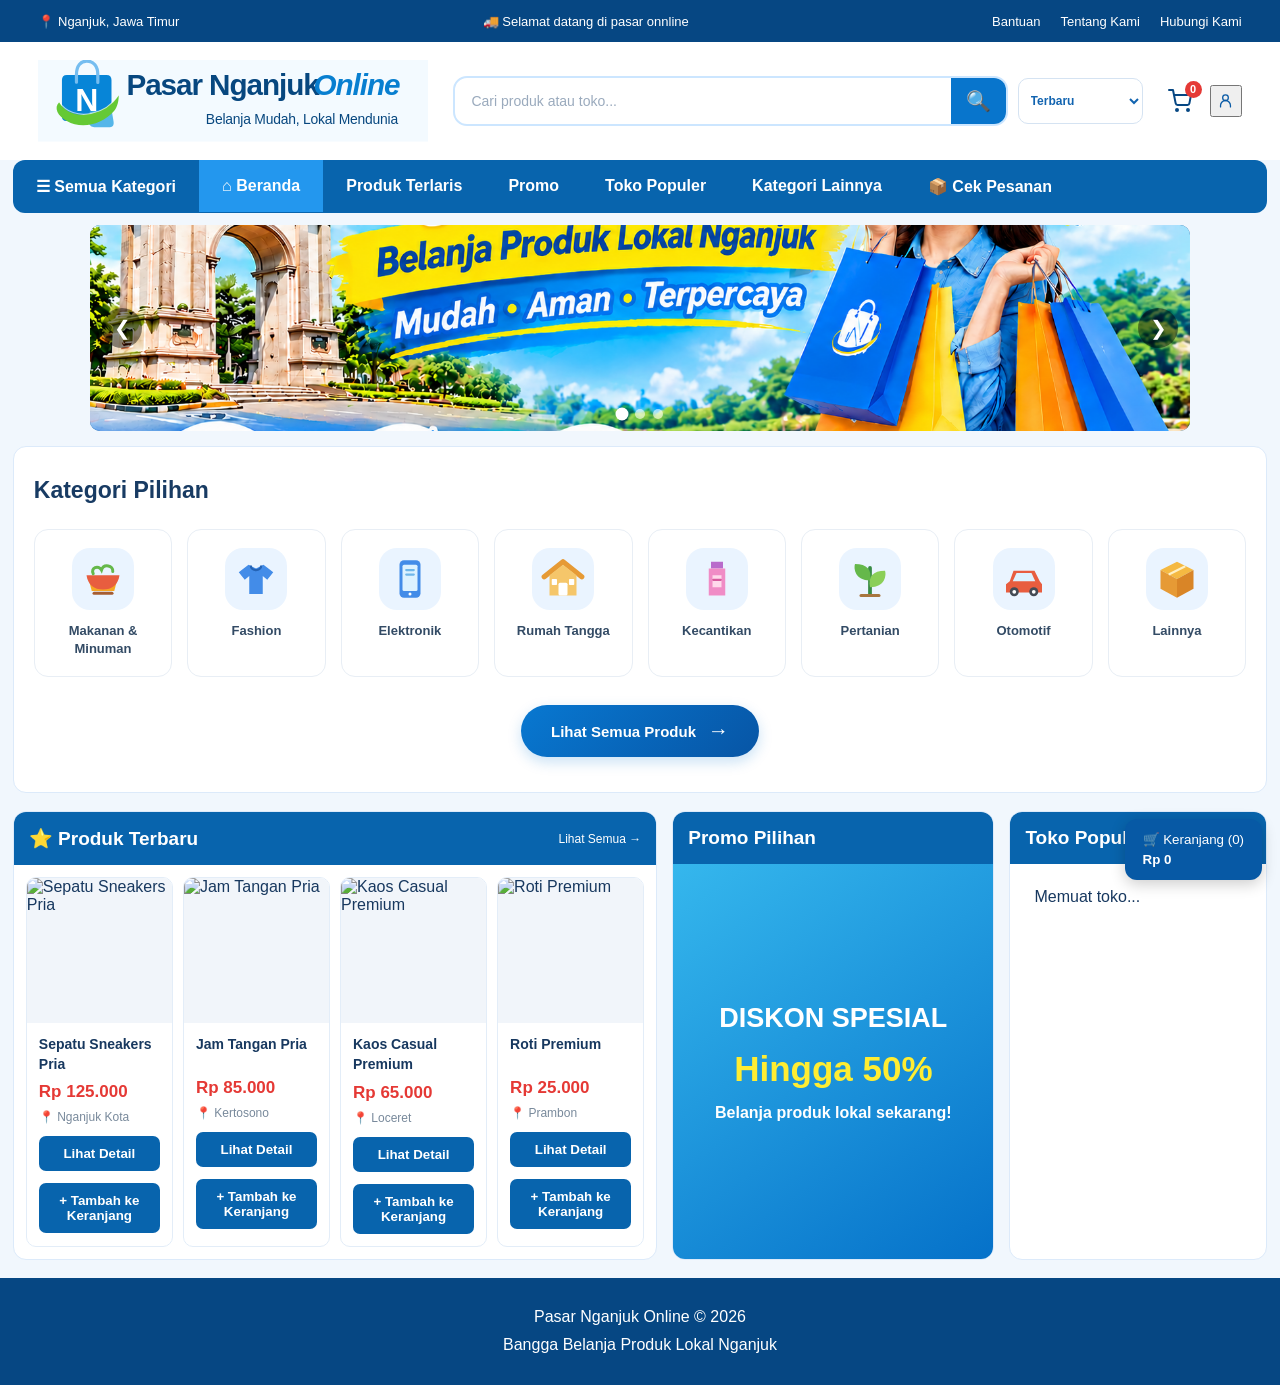
==== commit 17fa035f: "Add files via upload" ====
--- a/index.html
+++ b/index.html
@@ -12,6 +12,10 @@
     <meta name="theme-color" content="#0759a5">
 
     <link rel="stylesheet" href="style.css">
+
+    <link rel="icon"
+      type="image/png"
+      href="./favicon-pasar-nganjuk-online.png">
 </head>
 
 <body>
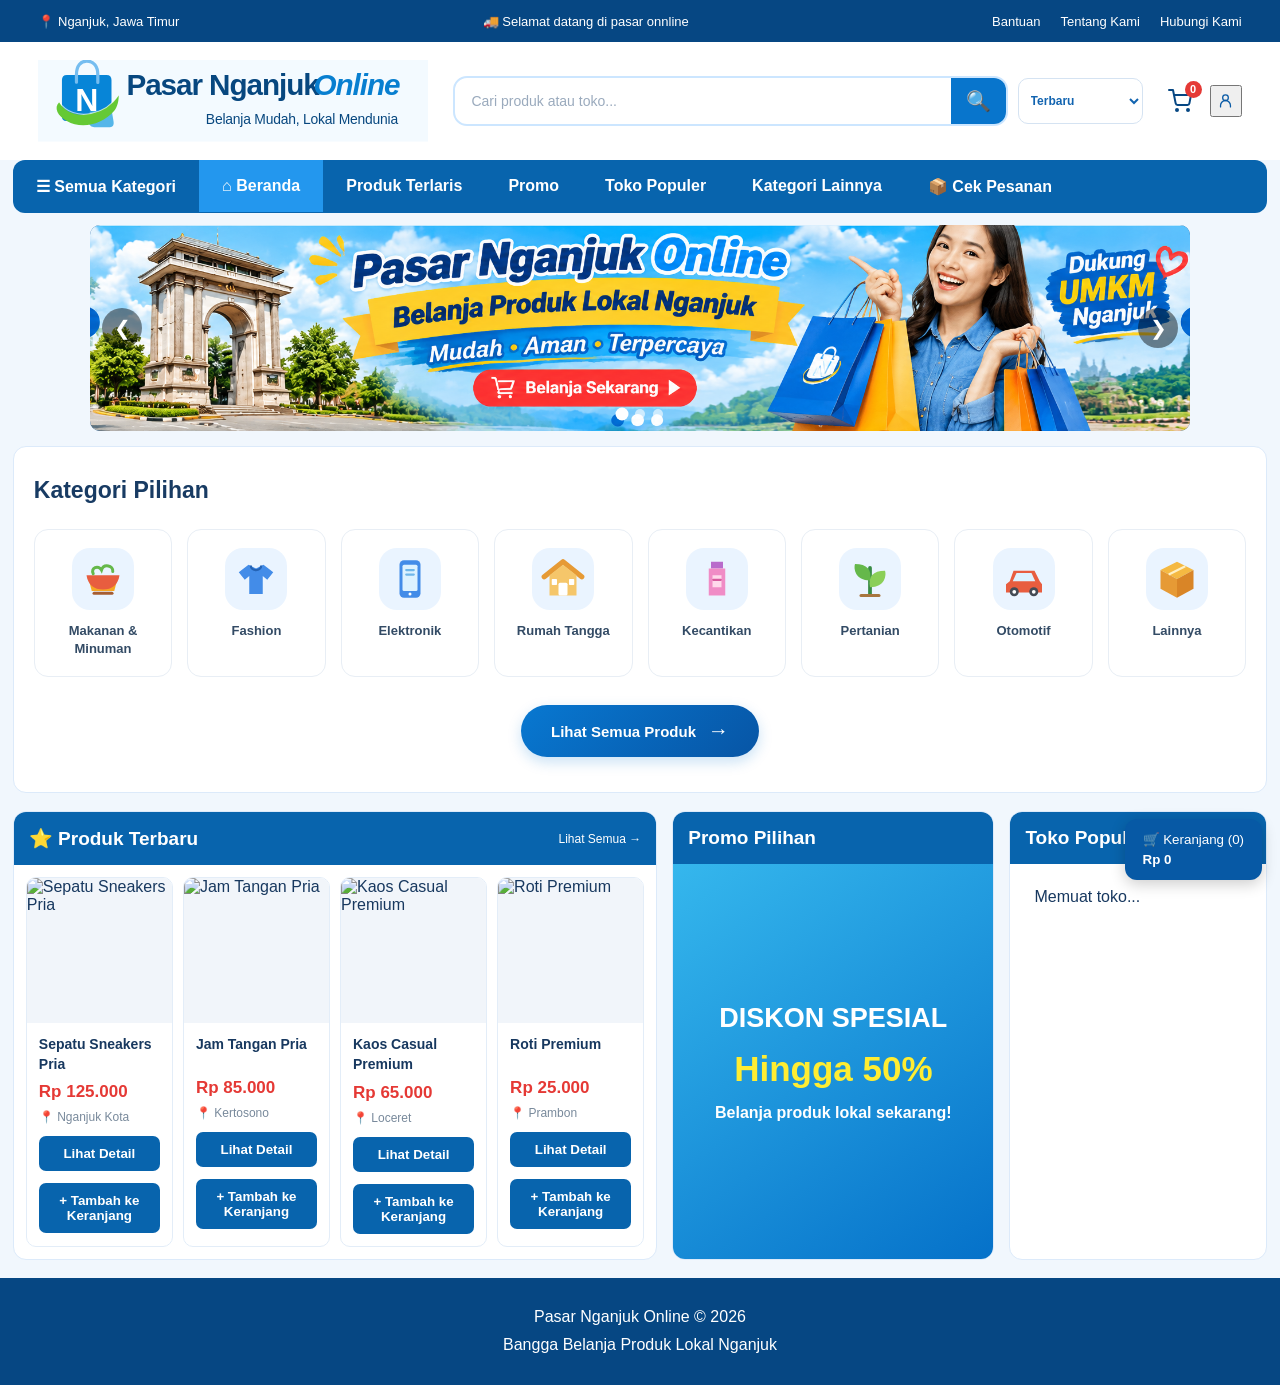
==== commit 08c36354: "Add files via upload" ====
--- a/index.html
+++ b/index.html
@@ -2,6 +2,7 @@
 <!DOCTYPE html>
 <html lang="id">
 <head>
+   
     <meta charset="UTF-8">
     <meta name="viewport" content="width=device-width, initial-scale=1.0">
 
@@ -16,6 +17,19 @@
     <link rel="icon"
       type="image/png"
       href="./favicon-pasar-nganjuk-online.png">
+
+
+
+       <link rel="manifest" href="manifest.json">
+
+<meta name="theme-color" content="#0878d1">
+
+<meta name="mobile-web-app-capable" content="yes">
+
+<meta name="apple-mobile-web-app-capable" content="yes">
+
+<meta name="apple-mobile-web-app-status-bar-style" content="default">
+
 </head>
 
 <body>
@@ -651,5 +665,26 @@
 </script>
 
 
+
+<script>
+if ("serviceWorker" in navigator) {
+    window.addEventListener("load", () => {
+        navigator.serviceWorker.register("./service-worker.js")
+            .then(registration => {
+                console.log(
+                    "Service Worker berhasil:",
+                    registration.scope
+                );
+            })
+            .catch(error => {
+                console.error(
+                    "Service Worker gagal:",
+                    error
+                );
+            });
+    });
+}
+</script>
+
 </body>
 </html>
